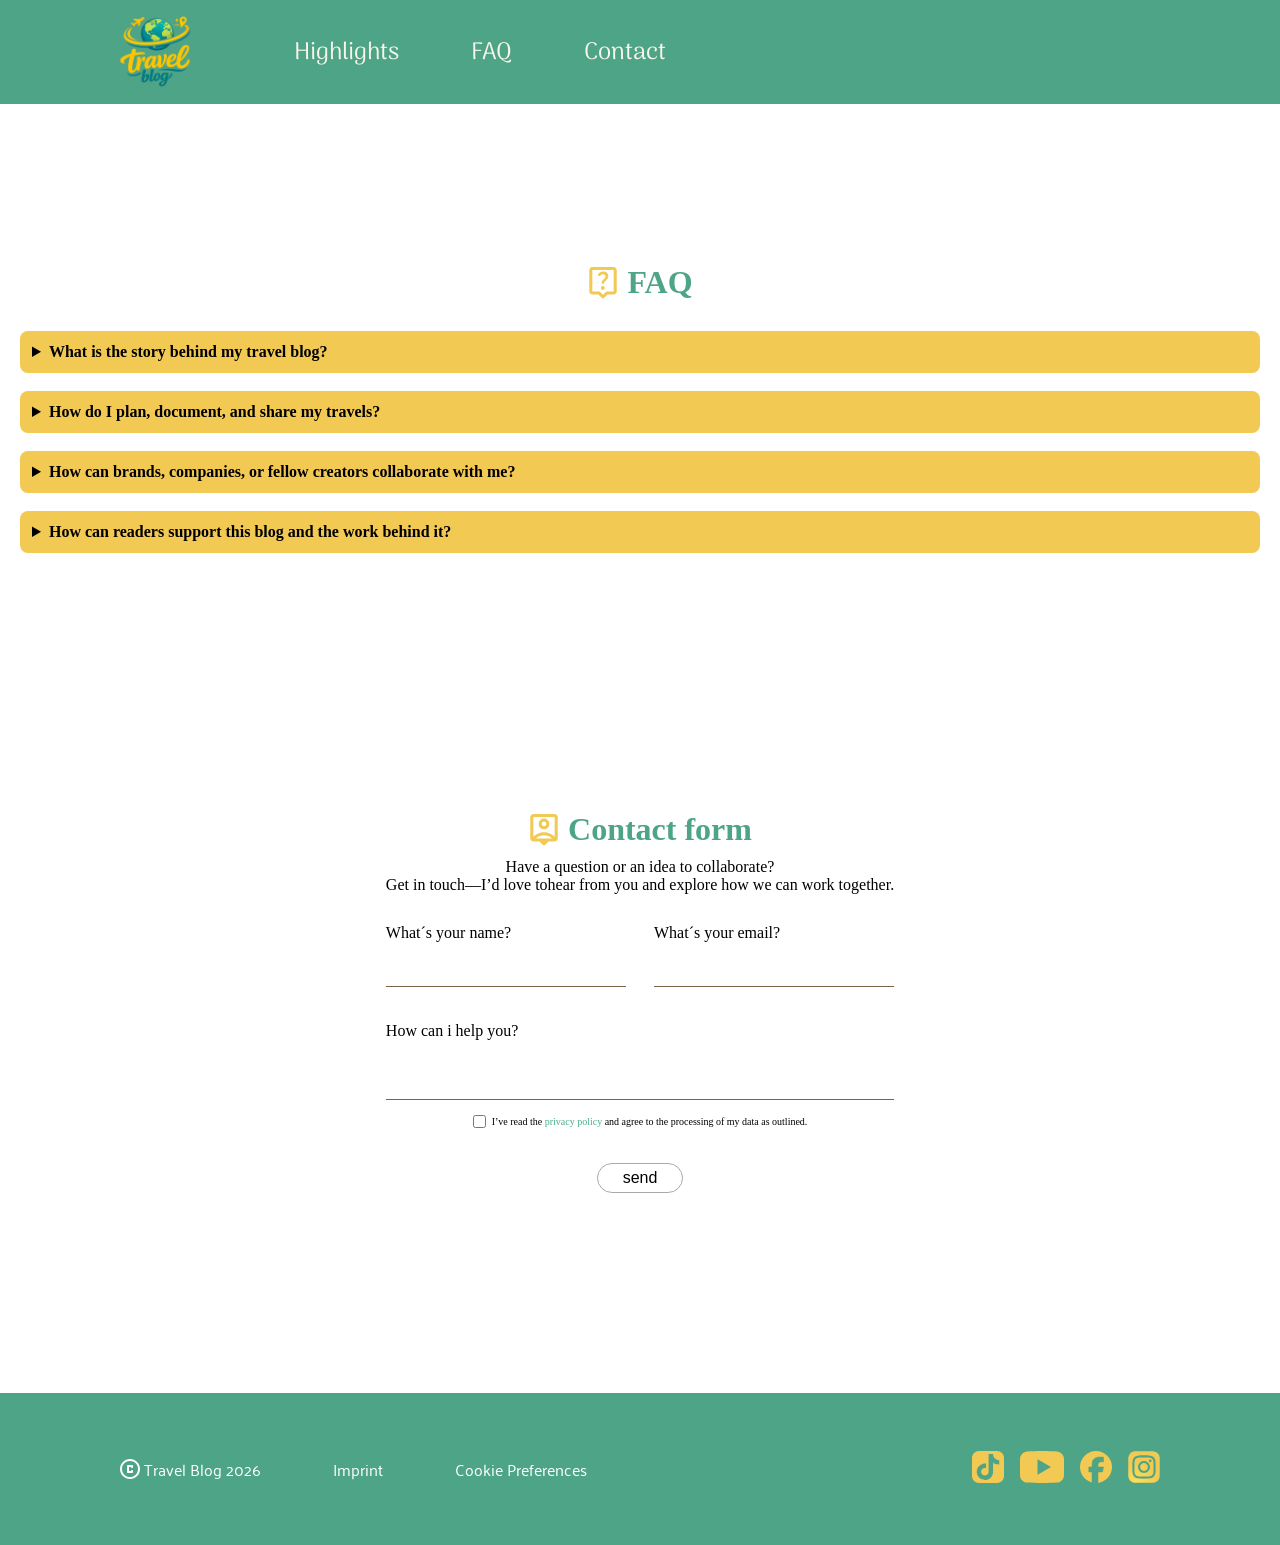
==== index.html @ a9bf9671 "changed index.html back" ====
<!doctype html>
<html lang="en">
  <head>
    <meta charset="UTF-8" />
    <meta name="viewport" content="width=device-width, initial-scale=1.0" />
    <title>Travel Blog</title>
    <link rel="stylesheet" href="style.css" />
    <link
      rel="shortcut icon"
      href="./assets/logos/travel-blog-logo.svg"
      type="image/x-icon"
    />
    <link rel="stylesheet" href="fonts.css" />
  </head>

  <body>
    <header>
        
      <img src="./assets/logos/travel-blog-logo.svg" alt="travel-blog-logo" />
      <nav>
        <a href="">Highlights</a>
        <a href="">FAQ</a>
        <a href="">Contact</a>
      </nav>
    </header>

    <section class="faq">
      <h2>
        <img src="./assets/logos/help.svg" alt="Fragezeichen" />
        FAQ
      </h2>

      <div class="faq-container">
        <details class="faq-item">
          <summary>What is the story behind my travel blog?</summary>
          <p>
            I created this travel blog to share my experiences, adventures and
            favorite destinations around the world.
          </p>
        </details>

        <details class="faq-item">
          <summary>How do I plan, document, and share my travels?</summary>
          <p>
            I plan my trips in advance and document my experiences along the
            way.
          </p>
        </details>

        <details class="faq-item">
          <summary>
            How can brands, companies, or fellow creators collaborate with me?
          </summary>
          <p>Feel free to contact me for collaborations and partnerships.</p>
        </details>

        <details class="faq-item">
          <summary>
            How can readers support this blog and the work behind it?
          </summary>
          <p>
            You can support this blog by sharing my content and following my
            travels.
          </p>
        </details>
      </div>
    </section>

    <section class="contact">
      <h2>
        <img src="./assets/logos/person_pin.svg" alt="person" />
        Contact form
      </h2>

      <p class="contact-text">
          Have a question or an idea to collaborate?<br />
          Get in touch—I’d love tohear from you and explore how we can work
          together.
        </p>

        <form class="contact-form">
          <div class="contact-row">
            <div class="input-box">
              <label for="name">What´s your name?</label>
              <input type="text" name="name" id="name" />
            </div>

            <div class="input-box">
              <label for="email">What´s your email?</label>
              <input type="email" name="email" id="email" />
            </div>

        </div>

        <div class="input-box message-box">
            <label for="message">How can i help you?</label>
            <textarea name="message" id="message"></textarea>
        </div>

            <div class="privacy">
              <input type="checkbox" id="privacy" />

              <label for="privacy">
                I’ve read the <span>privacy policy</span> and agree to the
                processing of my data as outlined.
              </label>
            </div>

            <button class="send-button" type="submit">
                send
            </button>
        </form>
    </section>

    <footer>
      <div class="right-side">
        <a class="copyright" href=""
          ><img src="./assets/logos/copyright.svg" alt="copyright" />Travel Blog
          2026</a
        >
        <a href="">Imprint</a>
        <a href="">Cookie Preferences</a>
      </div>

      <div class="social-media">
        <a href="https://www.tiktok.com/" target="_blank"
          ><img src="./assets/logos/Tiktok_icon.svg" alt="tiktok"
        /></a>
        <a href="https://www.youtube.com/" target="_blank"
          ><img src="./assets/logos/youtube.svg" alt="youtube"
        /></a>
        <a href="https://www.facebook.com/" target="_blank"
          ><img src="./assets/logos/facebook.svg" alt="facebook"
        /></a>
        <a href="https://www.instagram.com/" target="_blank"
          ><img src="./assets/logos/Instagram.svg" alt="instagram"
        /></a>
      </div>
    </footer>
  </body>
</html>
---- style.css ----
* {
    margin: 0;
    box-sizing: border-box;
    padding: 0px;
}

body {
    display: flex;
    flex-direction: column;
    gap: 120px;
}

header {
    padding: 16px max(120px, (50% - 720px));
    display: flex;
    justify-content: flex-start;
    align-items: center;
    gap: 102px;

    background-color: rgba(78, 164, 135, 1);

    img {
        height: 72px;
        width: 72px;

    }

    nav {
        display: flex;
        gap: 72px;

        a {
            text-decoration: none;
            color: rgba(248, 245, 235, 1);
            font-size: 1.5rem;
            font-family: 'Arima';
            font-size: 700;
        }

        a:hover {
            color: rgba(241, 201, 83, 1);
            ;
        }

    }
}

.faq {
    padding: 40px 20px 80px;
}

.faq h2 {
    display: flex;
    justify-content: center;
    align-items: center;
    gap: 8px;

    color: rgba(78, 164, 135, 1);
    font-size: 32px;

    margin-bottom: 30px;
}

.faq h2 img {
    width: 32px;
    height: 32px;
}

.faq-container {
    width: 100%;
    max-width: 1400px;
    margin: 0 auto;
}

.faq-item {
    width: 100%;
    background-color: #F1C953;
    border-radius: 8px;
    margin-bottom: 18px;
}

.faq-item summary {
    padding: 12px;
    font-weight: bold;
    cursor: pointer;
}

.faq-item p {
    padding: 0px 12px 15px 12px;
    margin: 0;
}

.contact {
    max-width: 980px;
    margin: 0 auto;
    padding: 40px 20px 80px;
}

.contact h2 {
    display: flex;
    justify-content: center;
    align-items: center;
    gap: 8px;

    margin: 0 0 10px;

    color: rgb(78, 164, 135);
    font-size: 32px;
}

.contact h2 img {
    width: 32px;
    height: 32px;
}

.contact-text {
    text-align: center;
    margin: 0 0 30px;
}

.contact-form {
    width: 100%;
}

.contact-row {
    display: flex;
    gap: 28px;
}

.input-box {
    display: flex;
    flex-direction: column;
    width: 100%;
}

.input-box label {
    margin-bottom: 20px;
}

.input-box input,
.input-box textarea {
    width: 100%;

    border: none;
    border-bottom: 1px solid #7c6245;
    outline: none;

    background: transparent;
}

.input-box input {
    height: 25px;
}

.message-box {
    margin-top: 35px;
}

.input-box textarea {
    height: 40px;
    resize: none;
}

.privacy {
    display: flex;
    justify-content: center;
    align-items: center;
    gap: 6px;

    margin-top: 15px;

    font-size: 10px;
}

.privacy span {
    color: #4caf8a;
}

.send-button {
    display: block;

    margin: 35px auto 0;
    padding: 5px 25px;

    background: white;
    border: 1px solid #aaa;
    border-radius: 20px;

    font-size: 16px;
    cursor: pointer;
}

.highlights {
    display: flex;
    flex-direction: column;
    justify-content: center;
    align-items: center;
    gap: 88px
}

.headline {
    display: flex;
    flex-direction: column;
    justify-content: center;
    align-items: center;
    gap: 24px;
    width: 980px;

    h2 {
        font-family: 'Arima';
        font-weight: 700;
        color: rgba(78, 164, 135, 1);
        font-size: 3.25rem;
        text-align: center;

        img {
            margin-right: 10px;
        }
    }

    p {
        font-family: 'Palanquin';
        font-weight: 500;
        font-size: 1.5rem;
        text-align: center;
    }
}




.container-card {
    position: relative;
    width: 1200px;
    height: 700px;

    display: flex;
    justify-content: flex-start;
    align-items: flex-end;

    overflow: hidden;

}

.container-card input {
    z-index: 2;
    margin: 5px;
    position: relative;
    left: 600px;
}

.cards {
    width: 200%;
    height: 100%;
    position: absolute;

    display: flex;

    transition: all 1s ease-in-out;
}

.card>img {
    height: 100%;
    border-top-right-radius: 100px;
    width: 100%;
}

.one {
    width: calc(100% / 2);
    display: flex;
    justify-content: center;
    align-items: center;
    position: relative;
    text-align: start;

}

.two {
    width: calc(100% / 2);
    display: flex;
    justify-content: center;
    align-items: center;
}

.container-card input[value="two"]:checked~.cards {
    transform: translateX(calc(-100% / 2));
}

.container-card input[value="one"]:checked~.cards {
    transform: translateX(0);
}

.info-one {
    display: flex;
    flex-direction: column;
    position: absolute;
    top: 54px;
    left: 38px;
    width: 870px;
    gap: 8px;
    background-color: rgba(255, 255, 255, 0.1);
    backdrop-filter: blur(10px);



    h3 {
        font-family: 'Palanquin Dark';
        font-weight: 600;
        font-size: 3rem;
        color: white;
        padding: 16px 24px 0px 24px;
    }

    p {
        font-family: 'Palanquin';
        font-weight: 400;
        font-size: 1.5rem;
        color: white;
        padding: 0px 24px 16px 24px;

    }

}

.info-two {
    display: flex;
    flex-direction: column;
    position: absolute;
    top: 54px;
    left: 1238px;
    width: 870px;
    gap: 8px;
    background-color: rgba(255, 255, 255, 0.1);
    backdrop-filter: blur(10px);

    h3 {
        font-family: 'Palanquin Dark';
        font-weight: 600;
        font-size: 3rem;
        color: white;
        padding: 16px 24px 0px 24px;
    }

    p {
        font-family: 'Palanquin';
        font-weight: 400;
        font-size: 1.5rem;
        color: white;
        padding: 0px 24px 16px 24px;

    }

}

footer {
    display: flex;
    justify-content: space-between;
    align-items: center;

    background-color: rgba(78, 164, 135, 1);
    padding: 16px max(120px, (50% - 720px));
    height: 152px;

    .right-side {
        display: flex;
        gap: 72px;
        font-family: 'Palanquin';
        font-size: 1rem;

        a {
            color: white;
            text-decoration: none;
        }

        a:hover {
            color: rgba(241, 201, 83, 1);
        }
    }

    .copyright {
        gap: 4px;
        display: flex;
        justify-content: center;
        align-items: center;
    }

    .social-media {
        display: flex;
        gap: 16px;
    }


}
---- fonts.css ----
/* arima-regular - latin */
@font-face {
  font-display: swap; /* Check https://developer.mozilla.org/en-US/docs/Web/CSS/@font-face/font-display for other options. */
  font-family: 'Arima';
  font-style: normal;
  font-weight: 400;
  src: url('./assets/fonts/arima-v7-latin-regular.woff2') format('woff2'); /* Chrome 36+, Opera 23+, Firefox 39+, Safari 12+, iOS 10+ */
}
/* arima-700 - latin */
@font-face {
  font-display: swap; /* Check https://developer.mozilla.org/en-US/docs/Web/CSS/@font-face/font-display for other options. */
  font-family: 'Arima';
  font-style: normal;
  font-weight: 700;
  src: url('./assets/fonts/arima-v7-latin-700.woff2') format('woff2'); /* Chrome 36+, Opera 23+, Firefox 39+, Safari 12+, iOS 10+ */
}

/* palanquin-regular - latin */
@font-face {
  font-display: swap; /* Check https://developer.mozilla.org/en-US/docs/Web/CSS/@font-face/font-display for other options. */
  font-family: 'Palanquin';
  font-style: normal;
  font-weight: 400;
  src: url('./assets/fonts/palanquin-v17-latin-regular.woff2') format('woff2'); /* Chrome 36+, Opera 23+, Firefox 39+, Safari 12+, iOS 10+ */
}
/* palanquin-500 - latin */
@font-face {
  font-display: swap; /* Check https://developer.mozilla.org/en-US/docs/Web/CSS/@font-face/font-display for other options. */
  font-family: 'Palanquin';
  font-style: normal;
  font-weight: 500;
  src: url('./assets/fonts/palanquin-v17-latin-500.woff2') format('woff2'); /* Chrome 36+, Opera 23+, Firefox 39+, Safari 12+, iOS 10+ */
}
/* palanquin-700 - latin */
@font-face {
  font-display: swap; /* Check https://developer.mozilla.org/en-US/docs/Web/CSS/@font-face/font-display for other options. */
  font-family: 'Palanquin';
  font-style: normal;
  font-weight: 700;
  src: url('./assets/fonts/palanquin-v17-latin-700.woff2') format('woff2'); /* Chrome 36+, Opera 23+, Firefox 39+, Safari 12+, iOS 10+ */
}

/* palanquin-dark-regular - latin */
@font-face {
  font-display: swap; /* Check https://developer.mozilla.org/en-US/docs/Web/CSS/@font-face/font-display for other options. */
  font-family: 'Palanquin Dark';
  font-style: normal;
  font-weight: 400;
  src: url('./assets/fonts/palanquin-dark-v17-latin-regular.woff2') format('woff2'); /* Chrome 36+, Opera 23+, Firefox 39+, Safari 12+, iOS 10+ */
}
/* palanquin-dark-600 - latin */
@font-face {
  font-display: swap; /* Check https://developer.mozilla.org/en-US/docs/Web/CSS/@font-face/font-display for other options. */
  font-family: 'Palanquin Dark';
  font-style: normal;
  font-weight: 600;
  src: url('./assets/fonts/palanquin-dark-v17-latin-600.woff2') format('woff2'); /* Chrome 36+, Opera 23+, Firefox 39+, Safari 12+, iOS 10+ */
}
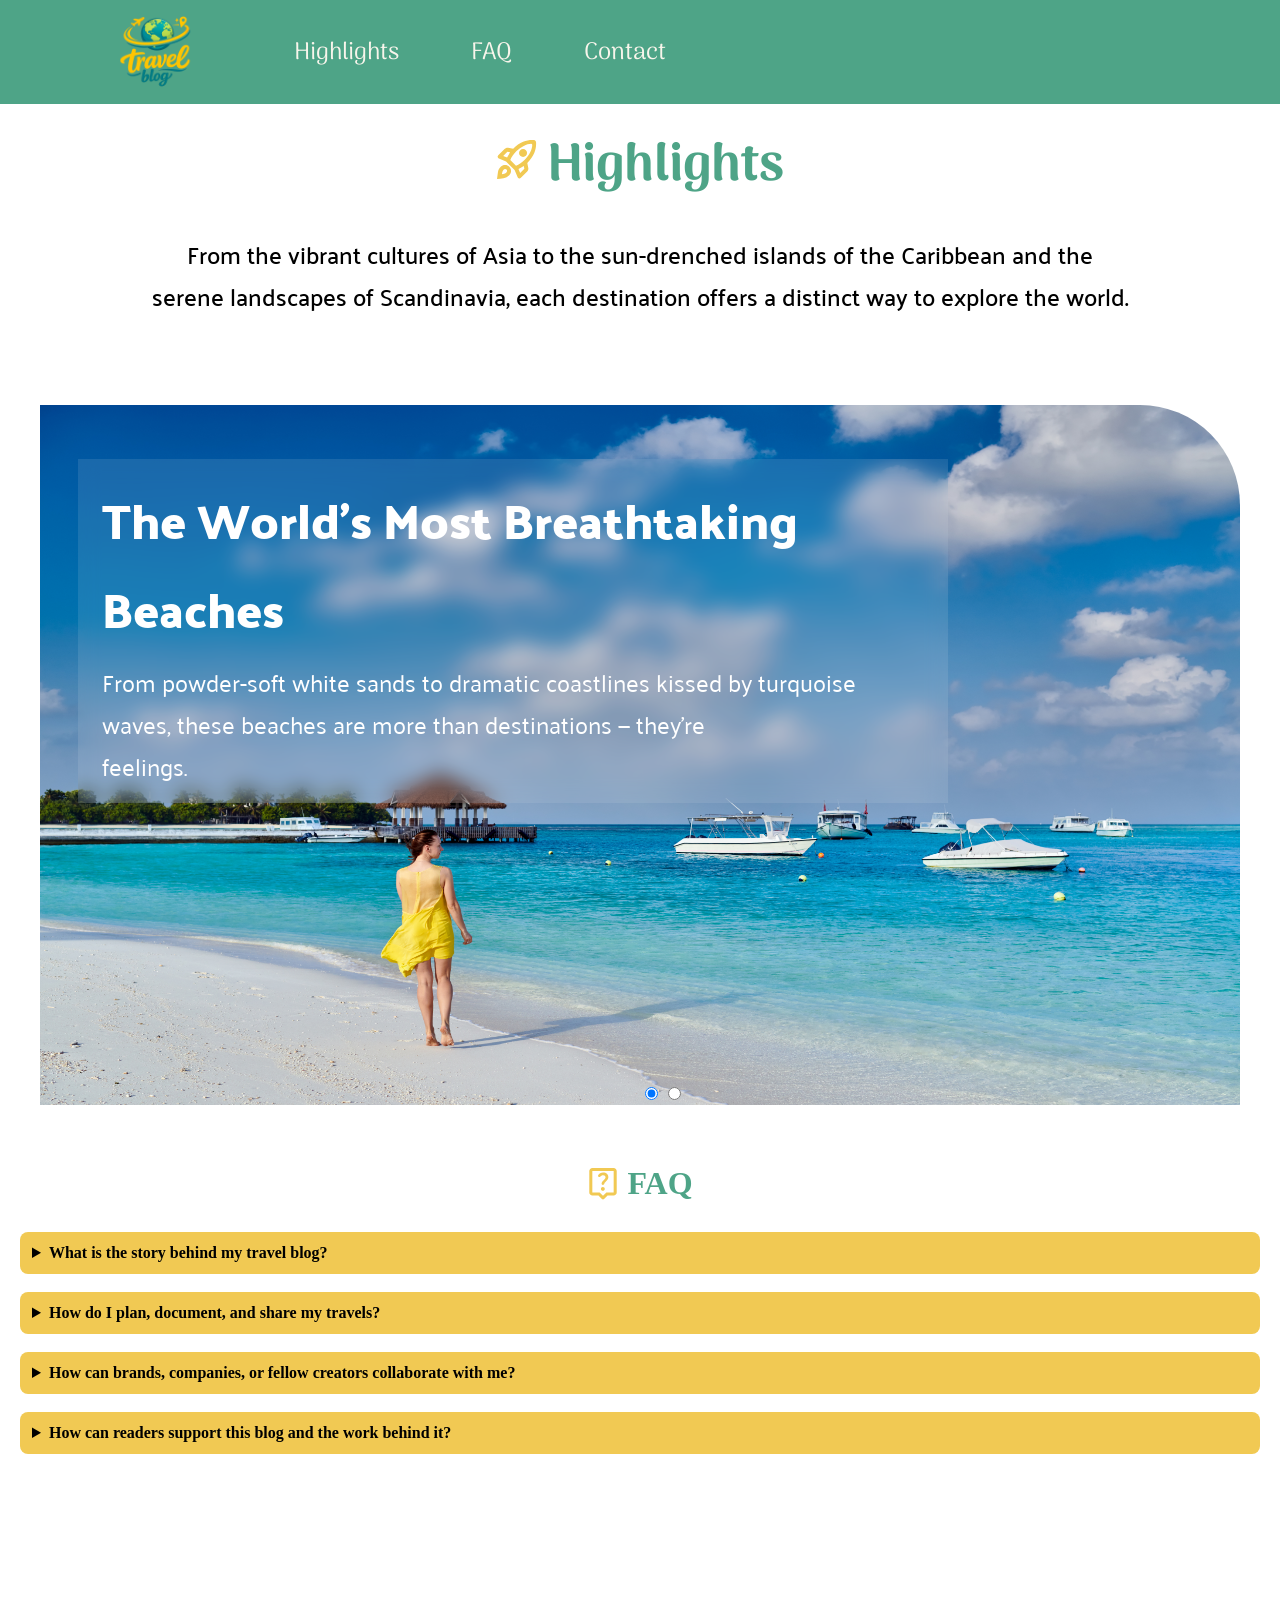
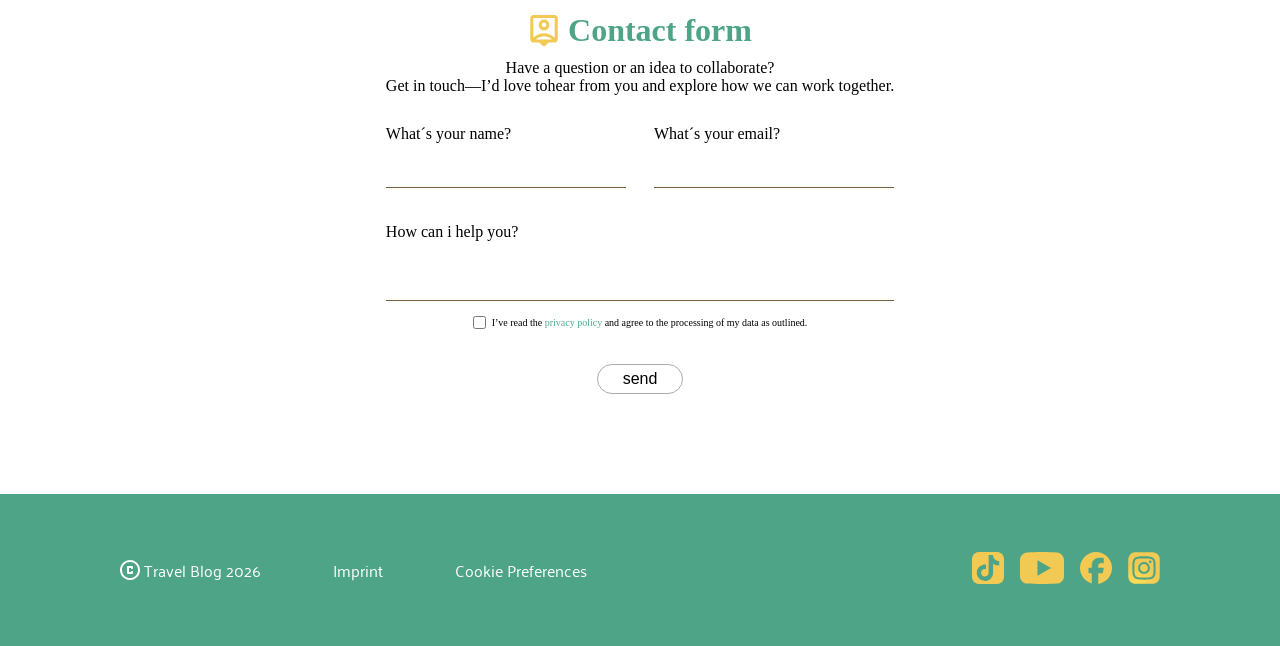
==== commit ba5d163c: "added highlights and slider" ====
--- a/index.html
+++ b/index.html
@@ -23,6 +23,43 @@
         <a href="">Contact</a>
       </nav>
     </header>
+
+    <section class="highlights">
+    <div class="headline">
+      <h2> <img src="./assets/logos/rocket_launch.svg" alt="">Highlights</h2>
+      <p>From the vibrant cultures of Asia to the sun-drenched islands of the Caribbean and the serene landscapes
+        of
+        Scandinavia, each destination offers a distinct way to explore the world.</p>
+    </div>
+    <div class="container-card">
+      <input type="radio" name="slider" value="one" checked>
+      <input type="radio" name="slider" value="two">
+
+      <div class="cards">
+        <div class="card one">
+          <div class="info-one">
+            <h3>The World’s Most Breathtaking <br>Beaches</h3>
+            <p>From powder-soft white sands to dramatic coastlines kissed by turquoise waves, these beaches
+              are
+              more than destinations — they’re <br>feelings.</p>
+          </div>
+          <img src="./assets/images/beaches.jpg" alt="Beaches Image">
+        </div>
+        <div class="card two">
+          <div class="info-two">
+            <h3>Where Timeless History Meets Nordic Design</h3>
+            <p>From pastel-tinted waterfronts reflecting in calm canals to cobblestone alleyways echoing
+              with centuries of fairytale lore, this city is more than a destination — it’s an effortless
+              <br>masterpiece of living..
+            </p>
+          </div>
+          <img src="./assets/images/coppenhagen.jpg" alt="coppenhagen Image">
+        </div>
+      </div>
+    </div>
+
+    </div>
+  </section>
 
     <section class="faq">
       <h2>
--- a/style.css
+++ b/style.css
@@ -7,7 +7,7 @@
 body {
     display: flex;
     flex-direction: column;
-    gap: 120px;
+    gap: 20px;
 }
 
 header {
@@ -43,151 +43,6 @@
         }
 
     }
-}
-
-.faq {
-    padding: 40px 20px 80px;
-}
-
-.faq h2 {
-    display: flex;
-    justify-content: center;
-    align-items: center;
-    gap: 8px;
-
-    color: rgba(78, 164, 135, 1);
-    font-size: 32px;
-
-    margin-bottom: 30px;
-}
-
-.faq h2 img {
-    width: 32px;
-    height: 32px;
-}
-
-.faq-container {
-    width: 100%;
-    max-width: 1400px;
-    margin: 0 auto;
-}
-
-.faq-item {
-    width: 100%;
-    background-color: #F1C953;
-    border-radius: 8px;
-    margin-bottom: 18px;
-}
-
-.faq-item summary {
-    padding: 12px;
-    font-weight: bold;
-    cursor: pointer;
-}
-
-.faq-item p {
-    padding: 0px 12px 15px 12px;
-    margin: 0;
-}
-
-.contact {
-    max-width: 980px;
-    margin: 0 auto;
-    padding: 40px 20px 80px;
-}
-
-.contact h2 {
-    display: flex;
-    justify-content: center;
-    align-items: center;
-    gap: 8px;
-
-    margin: 0 0 10px;
-
-    color: rgb(78, 164, 135);
-    font-size: 32px;
-}
-
-.contact h2 img {
-    width: 32px;
-    height: 32px;
-}
-
-.contact-text {
-    text-align: center;
-    margin: 0 0 30px;
-}
-
-.contact-form {
-    width: 100%;
-}
-
-.contact-row {
-    display: flex;
-    gap: 28px;
-}
-
-.input-box {
-    display: flex;
-    flex-direction: column;
-    width: 100%;
-}
-
-.input-box label {
-    margin-bottom: 20px;
-}
-
-.input-box input,
-.input-box textarea {
-    width: 100%;
-
-    border: none;
-    border-bottom: 1px solid #7c6245;
-    outline: none;
-
-    background: transparent;
-}
-
-.input-box input {
-    height: 25px;
-}
-
-.message-box {
-    margin-top: 35px;
-}
-
-.input-box textarea {
-    height: 40px;
-    resize: none;
-}
-
-.privacy {
-    display: flex;
-    justify-content: center;
-    align-items: center;
-    gap: 6px;
-
-    margin-top: 15px;
-
-    font-size: 10px;
-}
-
-.privacy span {
-    color: #4caf8a;
-}
-
-.send-button {
-    display: block;
-
-    margin: 35px auto 0;
-    padding: 5px 25px;
-
-    background: white;
-    border: 1px solid #aaa;
-    border-radius: 20px;
-
-    font-size: 16px;
-    cursor: pointer;
 }
 
 .highlights {
@@ -352,6 +207,151 @@
 
 }
 
+.faq {
+    padding: 40px 20px 80px;
+}
+
+.faq h2 {
+    display: flex;
+    justify-content: center;
+    align-items: center;
+    gap: 8px;
+
+    color: rgba(78, 164, 135, 1);
+    font-size: 32px;
+
+    margin-bottom: 30px;
+}
+
+.faq h2 img {
+    width: 32px;
+    height: 32px;
+}
+
+.faq-container {
+    width: 100%;
+    max-width: 1400px;
+    margin: 0 auto;
+}
+
+.faq-item {
+    width: 100%;
+    background-color: #F1C953;
+    border-radius: 8px;
+    margin-bottom: 18px;
+}
+
+.faq-item summary {
+    padding: 12px;
+    font-weight: bold;
+    cursor: pointer;
+}
+
+.faq-item p {
+    padding: 0px 12px 15px 12px;
+    margin: 0;
+}
+
+.contact {
+    max-width: 980px;
+    margin: 0 auto;
+    padding: 40px 20px 80px;
+}
+
+.contact h2 {
+    display: flex;
+    justify-content: center;
+    align-items: center;
+    gap: 8px;
+
+    margin: 0 0 10px;
+
+    color: rgb(78, 164, 135);
+    font-size: 32px;
+}
+
+.contact h2 img {
+    width: 32px;
+    height: 32px;
+}
+
+.contact-text {
+    text-align: center;
+    margin: 0 0 30px;
+}
+
+.contact-form {
+    width: 100%;
+}
+
+.contact-row {
+    display: flex;
+    gap: 28px;
+}
+
+.input-box {
+    display: flex;
+    flex-direction: column;
+    width: 100%;
+}
+
+.input-box label {
+    margin-bottom: 20px;
+}
+
+.input-box input,
+.input-box textarea {
+    width: 100%;
+
+    border: none;
+    border-bottom: 1px solid #7c6245;
+    outline: none;
+
+    background: transparent;
+}
+
+.input-box input {
+    height: 25px;
+}
+
+.message-box {
+    margin-top: 35px;
+}
+
+.input-box textarea {
+    height: 40px;
+    resize: none;
+}
+
+.privacy {
+    display: flex;
+    justify-content: center;
+    align-items: center;
+    gap: 6px;
+
+    margin-top: 15px;
+
+    font-size: 10px;
+}
+
+.privacy span {
+    color: #4caf8a;
+}
+
+.send-button {
+    display: block;
+
+    margin: 35px auto 0;
+    padding: 5px 25px;
+
+    background: white;
+    border: 1px solid #aaa;
+    border-radius: 20px;
+
+    font-size: 16px;
+    cursor: pointer;
+}
+
 footer {
     display: flex;
     justify-content: space-between;
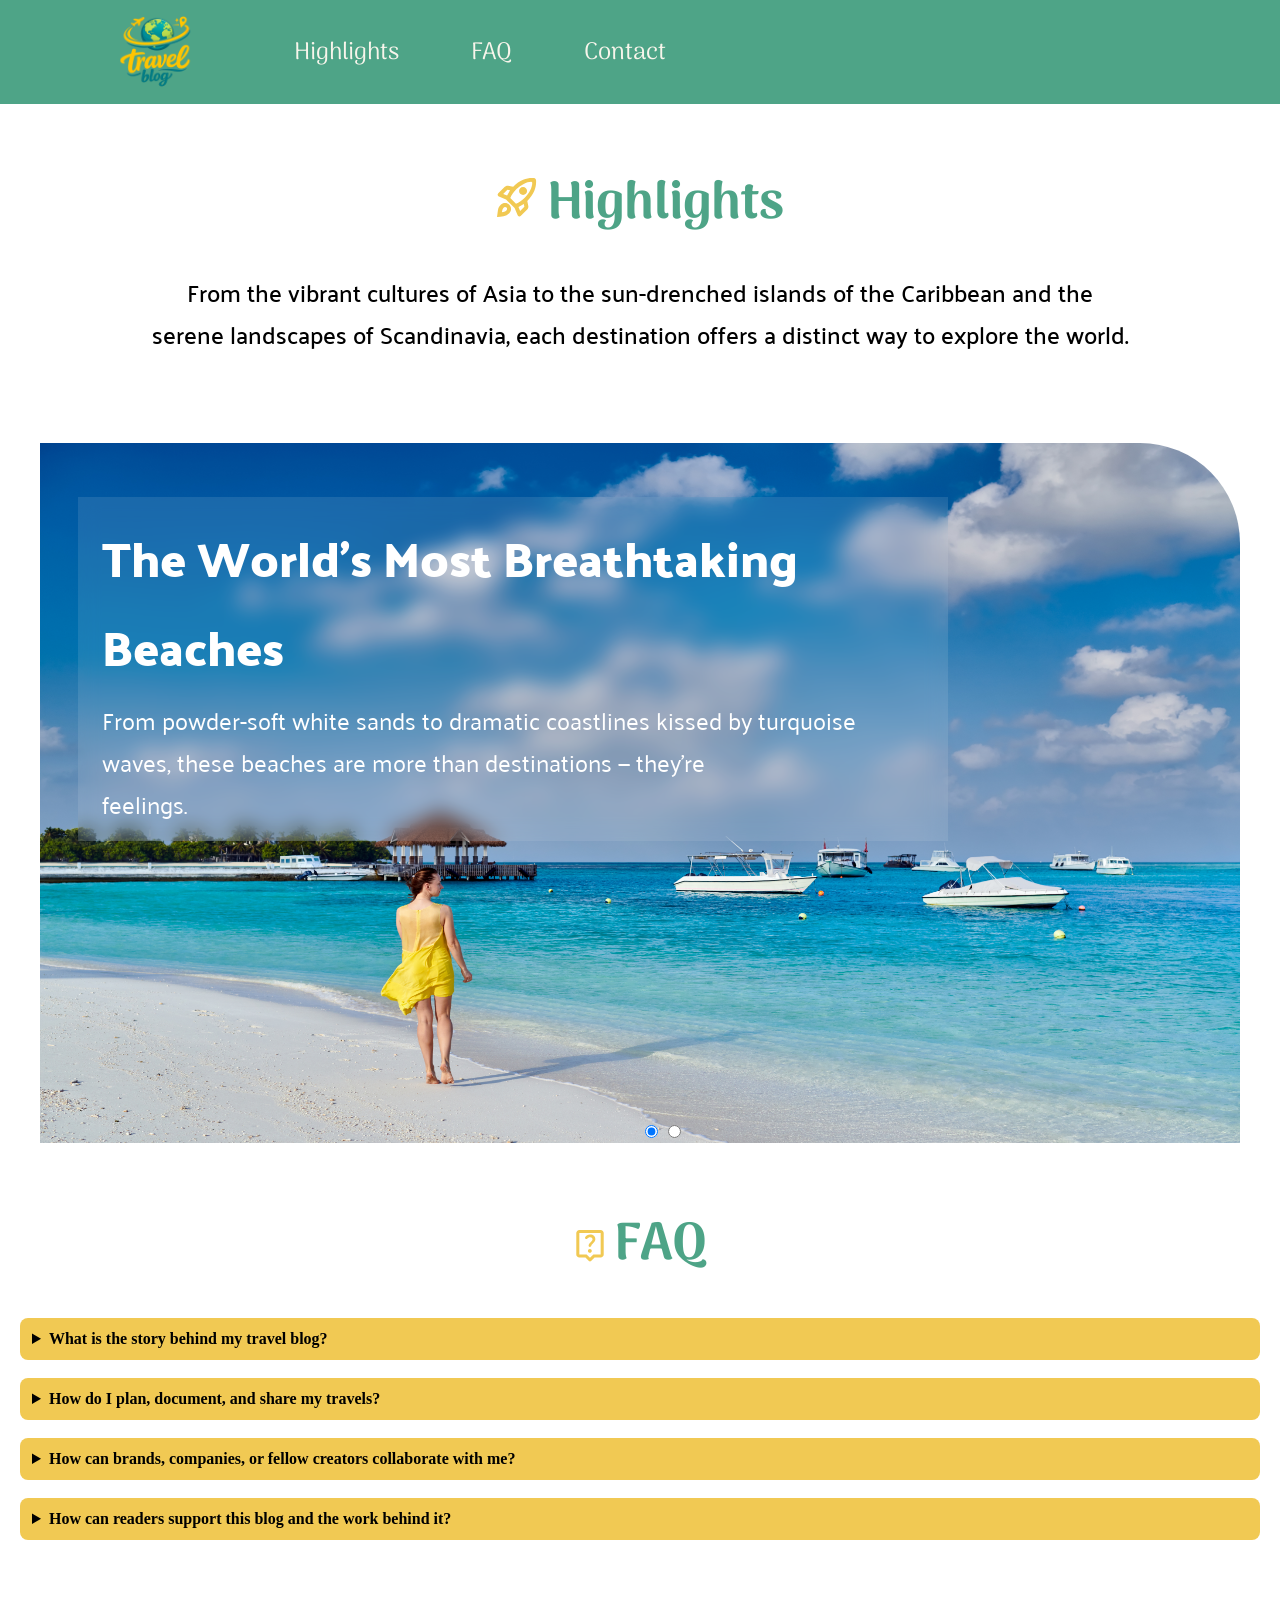
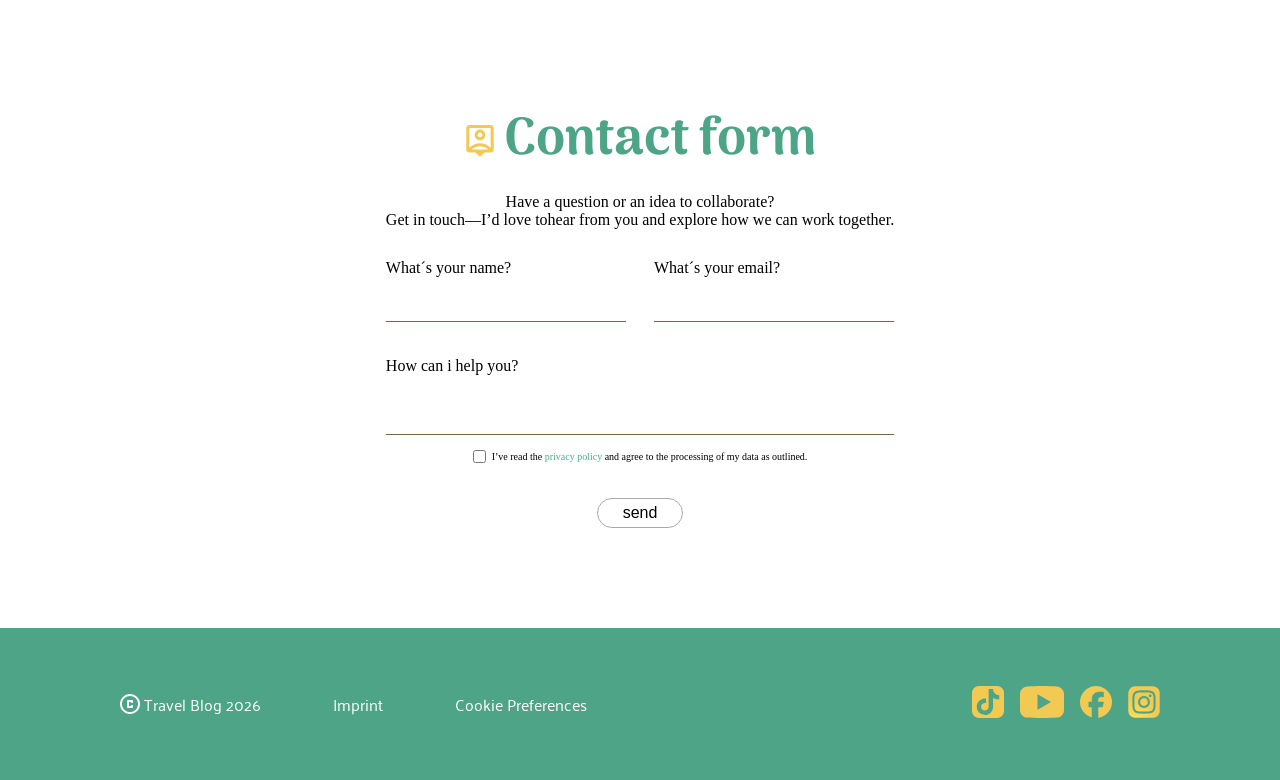
==== commit eb70ba70: "added landing image in html" ====
--- a/index.html
+++ b/index.html
@@ -1,30 +1,29 @@
 <!doctype html>
 <html lang="en">
-  <head>
-    <meta charset="UTF-8" />
-    <meta name="viewport" content="width=device-width, initial-scale=1.0" />
-    <title>Travel Blog</title>
-    <link rel="stylesheet" href="style.css" />
-    <link
-      rel="shortcut icon"
-      href="./assets/logos/travel-blog-logo.svg"
-      type="image/x-icon"
-    />
-    <link rel="stylesheet" href="fonts.css" />
-  </head>
 
-  <body>
-    <header>
-        
-      <img src="./assets/logos/travel-blog-logo.svg" alt="travel-blog-logo" />
-      <nav>
-        <a href="">Highlights</a>
-        <a href="">FAQ</a>
-        <a href="">Contact</a>
-      </nav>
-    </header>
+<head>
+  <meta charset="UTF-8" />
+  <meta name="viewport" content="width=device-width, initial-scale=1.0" />
+  <title>Travel Blog</title>
+  <link rel="stylesheet" href="style.css" />
+  <link rel="shortcut icon" href="./assets/logos/travel-blog-logo.svg" type="image/x-icon" />
+  <link rel="stylesheet" href="fonts.css" />
+</head>
 
-    <section class="highlights">
+<body>
+  <header>
+    <img src="./assets/logos/travel-blog-logo.svg" alt="travel-blog-logo" />
+    <nav>
+      <a href="">Highlights</a>
+      <a href="">FAQ</a>
+      <a href="">Contact</a>
+    </nav>
+  </header>
+<div class="landing">
+  <img src="./assets/images/hero-web.png" alt="">
+</div>
+
+  <section class="highlights">
     <div class="headline">
       <h2> <img src="./assets/logos/rocket_launch.svg" alt="">Highlights</h2>
       <p>From the vibrant cultures of Asia to the sun-drenched islands of the Caribbean and the serene landscapes
@@ -53,7 +52,7 @@
               <br>masterpiece of living..
             </p>
           </div>
-          <img src="./assets/images/coppenhagen.jpg" alt="coppenhagen Image">
+          <img src="./assets/images/coppenhagen1.jpg" alt="coppenhagen Image">
         </div>
       </div>
     </div>
@@ -61,118 +60,110 @@
     </div>
   </section>
 
-    <section class="faq">
-      <h2>
-        <img src="./assets/logos/help.svg" alt="Fragezeichen" />
-        FAQ
-      </h2>
+  <section class="faq">
+    <h2>
+      <img src="./assets/logos/help.svg" alt="Fragezeichen" />
+      FAQ
+    </h2>
 
-      <div class="faq-container">
-        <details class="faq-item">
-          <summary>What is the story behind my travel blog?</summary>
-          <p>
-            I created this travel blog to share my experiences, adventures and
-            favorite destinations around the world.
-          </p>
-        </details>
+    <div class="faq-container">
+      <details class="faq-item">
+        <summary>What is the story behind my travel blog?</summary>
+        <p>
+          I created this travel blog to share my experiences, adventures and
+          favorite destinations around the world.
+        </p>
+      </details>
 
-        <details class="faq-item">
-          <summary>How do I plan, document, and share my travels?</summary>
-          <p>
-            I plan my trips in advance and document my experiences along the
-            way.
-          </p>
-        </details>
+      <details class="faq-item">
+        <summary>How do I plan, document, and share my travels?</summary>
+        <p>
+          I plan my trips in advance and document my experiences along the
+          way.
+        </p>
+      </details>
 
-        <details class="faq-item">
-          <summary>
-            How can brands, companies, or fellow creators collaborate with me?
-          </summary>
-          <p>Feel free to contact me for collaborations and partnerships.</p>
-        </details>
+      <details class="faq-item">
+        <summary>
+          How can brands, companies, or fellow creators collaborate with me?
+        </summary>
+        <p>Feel free to contact me for collaborations and partnerships.</p>
+      </details>
 
-        <details class="faq-item">
-          <summary>
-            How can readers support this blog and the work behind it?
-          </summary>
-          <p>
-            You can support this blog by sharing my content and following my
-            travels.
-          </p>
-        </details>
-      </div>
-    </section>
+      <details class="faq-item">
+        <summary>
+          How can readers support this blog and the work behind it?
+        </summary>
+        <p>
+          You can support this blog by sharing my content and following my
+          travels.
+        </p>
+      </details>
+    </div>
+  </section>
 
-    <section class="contact">
-      <h2>
-        <img src="./assets/logos/person_pin.svg" alt="person" />
-        Contact form
-      </h2>
+  <section class="contact">
+    <h2>
+      <img src="./assets/logos/person_pin.svg" alt="person" />
+      Contact form
+    </h2>
 
-      <p class="contact-text">
-          Have a question or an idea to collaborate?<br />
-          Get in touch—I’d love tohear from you and explore how we can work
-          together.
-        </p>
+    <p class="contact-text">
+      Have a question or an idea to collaborate?<br />
+      Get in touch—I’d love tohear from you and explore how we can work
+      together.
+    </p>
 
-        <form class="contact-form">
-          <div class="contact-row">
-            <div class="input-box">
-              <label for="name">What´s your name?</label>
-              <input type="text" name="name" id="name" />
-            </div>
-
-            <div class="input-box">
-              <label for="email">What´s your email?</label>
-              <input type="email" name="email" id="email" />
-            </div>
-
+    <form class="contact-form">
+      <div class="contact-row">
+        <div class="input-box">
+          <label for="name">What´s your name?</label>
+          <input type="text" name="name" id="name" />
         </div>
 
-        <div class="input-box message-box">
-            <label for="message">How can i help you?</label>
-            <textarea name="message" id="message"></textarea>
+        <div class="input-box">
+          <label for="email">What´s your email?</label>
+          <input type="email" name="email" id="email" />
         </div>
 
-            <div class="privacy">
-              <input type="checkbox" id="privacy" />
-
-              <label for="privacy">
-                I’ve read the <span>privacy policy</span> and agree to the
-                processing of my data as outlined.
-              </label>
-            </div>
-
-            <button class="send-button" type="submit">
-                send
-            </button>
-        </form>
-    </section>
-
-    <footer>
-      <div class="right-side">
-        <a class="copyright" href=""
-          ><img src="./assets/logos/copyright.svg" alt="copyright" />Travel Blog
-          2026</a
-        >
-        <a href="">Imprint</a>
-        <a href="">Cookie Preferences</a>
       </div>
 
-      <div class="social-media">
-        <a href="https://www.tiktok.com/" target="_blank"
-          ><img src="./assets/logos/Tiktok_icon.svg" alt="tiktok"
-        /></a>
-        <a href="https://www.youtube.com/" target="_blank"
-          ><img src="./assets/logos/youtube.svg" alt="youtube"
-        /></a>
-        <a href="https://www.facebook.com/" target="_blank"
-          ><img src="./assets/logos/facebook.svg" alt="facebook"
-        /></a>
-        <a href="https://www.instagram.com/" target="_blank"
-          ><img src="./assets/logos/Instagram.svg" alt="instagram"
-        /></a>
+      <div class="input-box message-box">
+        <label for="message">How can i help you?</label>
+        <textarea name="message" id="message"></textarea>
       </div>
-    </footer>
-  </body>
-</html>
+
+      <div class="privacy">
+        <input type="checkbox" id="privacy" />
+
+        <label for="privacy">
+          I’ve read the <span>privacy policy</span> and agree to the
+          processing of my data as outlined.
+        </label>
+      </div>
+
+      <button class="send-button" type="submit">
+        send
+      </button>
+    </form>
+  </section>
+
+  <footer>
+    <div class="right-side">
+      <a class="copyright" href=""><img src="./assets/logos/copyright.svg" alt="copyright" />Travel Blog
+        2026</a>
+      <a href="">Imprint</a>
+      <a href="">Cookie Preferences</a>
+    </div>
+
+    <div class="social-media">
+      <a href="https://www.tiktok.com/" target="_blank"><img src="./assets/logos/Tiktok_icon.svg" alt="tiktok" /></a>
+      <a href="https://www.youtube.com/" target="_blank"><img src="./assets/logos/youtube.svg" alt="youtube" /></a>
+      <a href="https://www.facebook.com/" target="_blank"><img src="./assets/logos/facebook.svg" alt="facebook" /></a>
+      <a href="https://www.instagram.com/" target="_blank"><img src="./assets/logos/Instagram.svg"
+          alt="instagram" /></a>
+    </div>
+  </footer>
+</body>
+
+</html>
--- a/style.css
+++ b/style.css
@@ -213,12 +213,13 @@
 
 .faq h2 {
     display: flex;
+    font-family:'Arima';
     justify-content: center;
     align-items: center;
     gap: 8px;
 
     color: rgba(78, 164, 135, 1);
-    font-size: 32px;
+    font-size: 52px;
 
     margin-bottom: 30px;
 }
@@ -260,6 +261,7 @@
 
 .contact h2 {
     display: flex;
+    font-family: 'Arima';
     justify-content: center;
     align-items: center;
     gap: 8px;
@@ -267,7 +269,7 @@
     margin: 0 0 10px;
 
     color: rgb(78, 164, 135);
-    font-size: 32px;
+    font-size: 52px;
 }
 
 .contact h2 img {
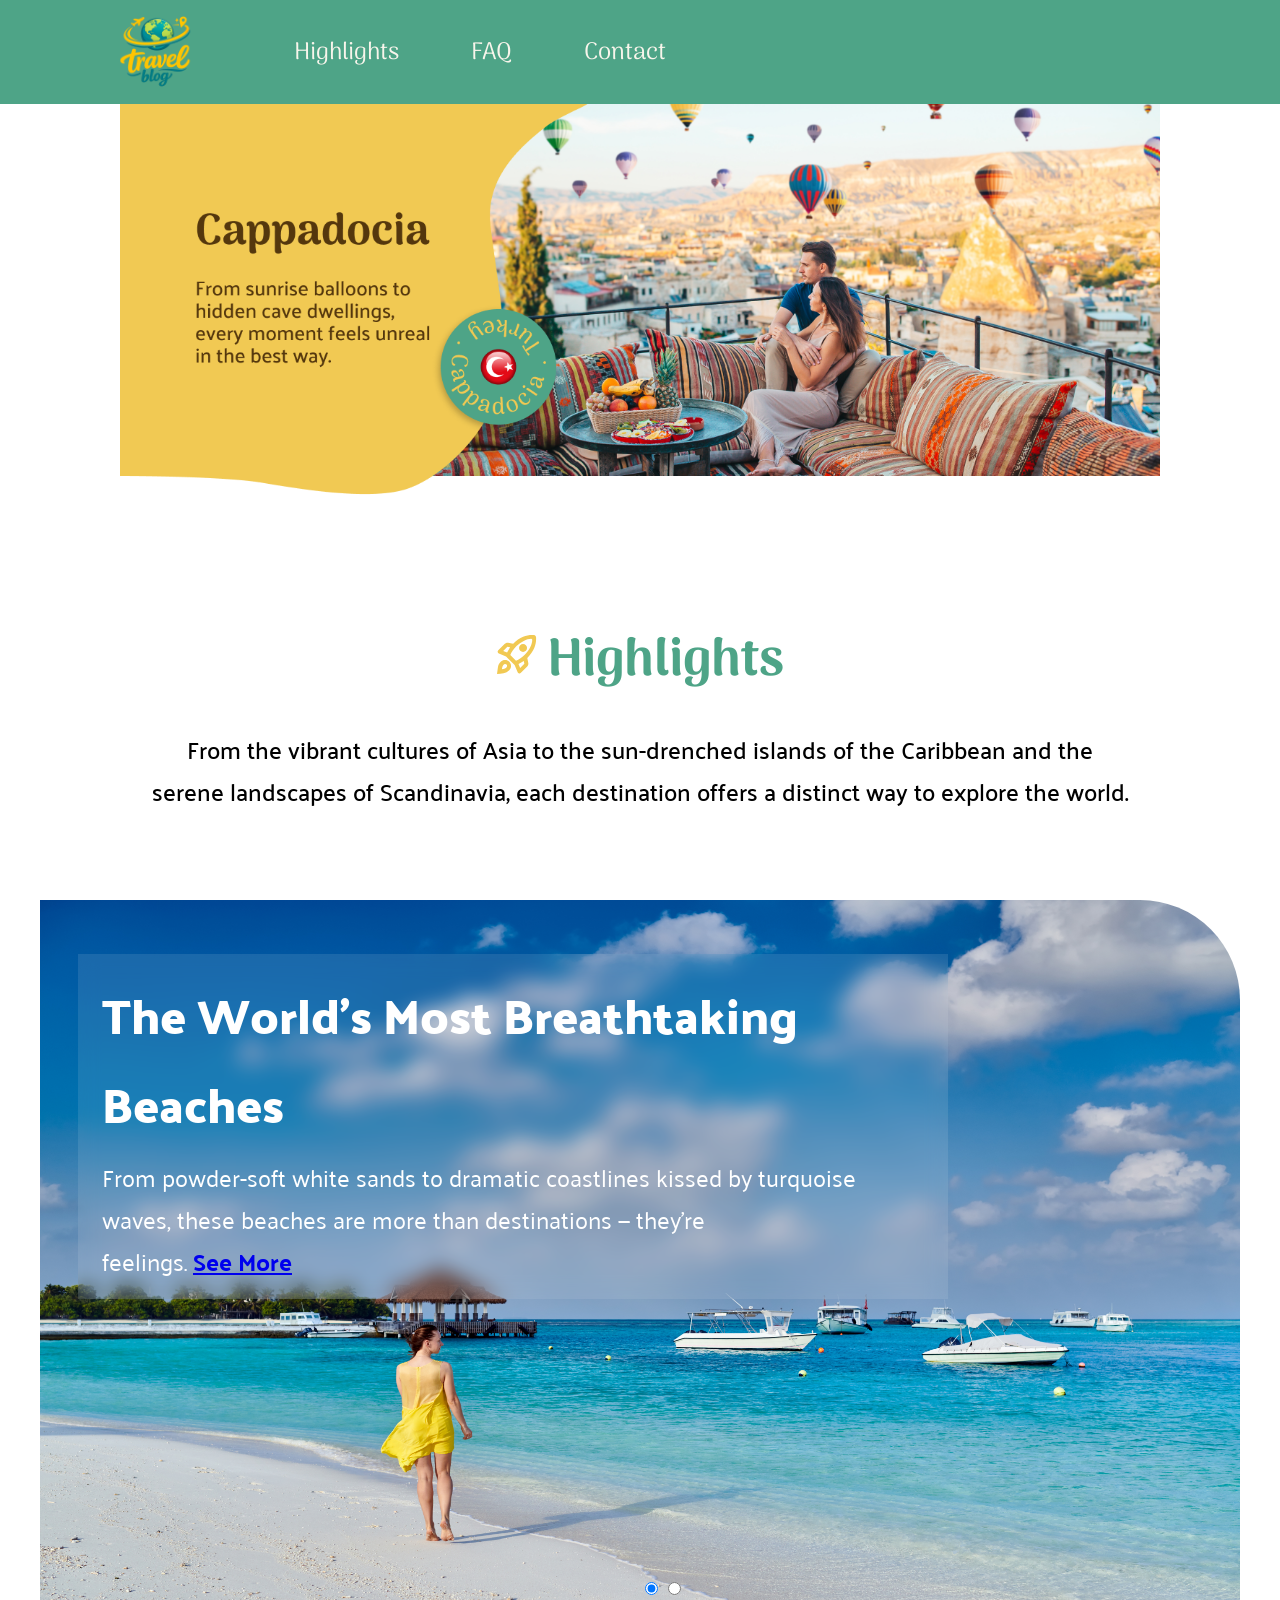
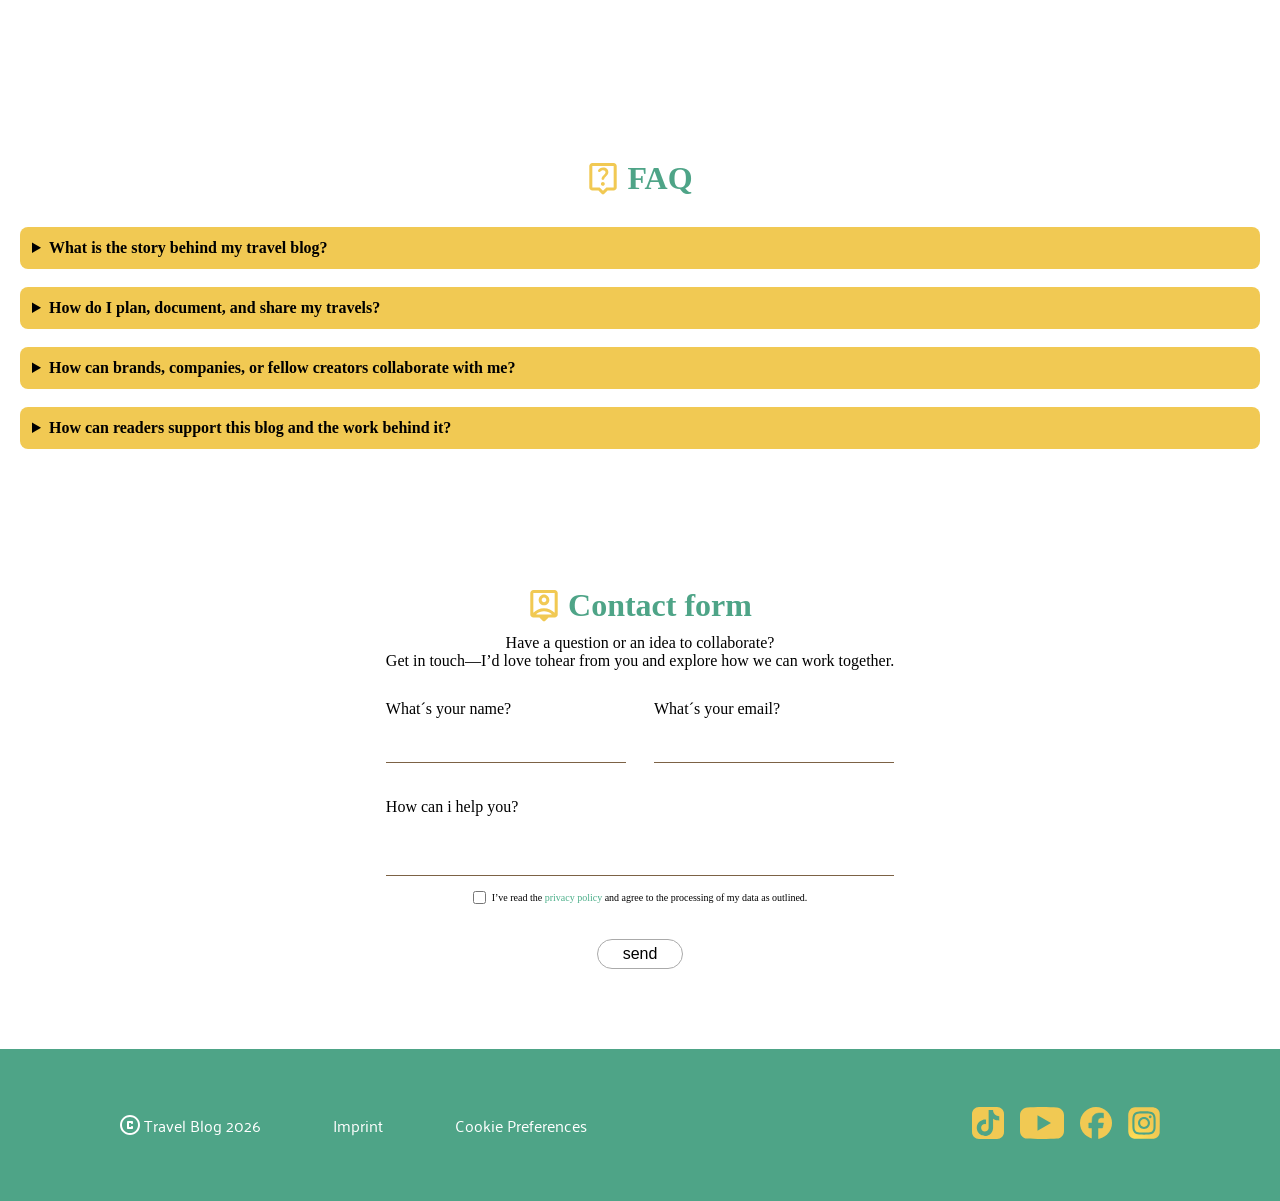
==== commit a4ba2f37: "added links and ids to sections" ====
--- a/index.html
+++ b/index.html
@@ -14,16 +14,16 @@
   <header>
     <img src="./assets/logos/travel-blog-logo.svg" alt="travel-blog-logo" />
     <nav>
-      <a href="">Highlights</a>
-      <a href="">FAQ</a>
-      <a href="">Contact</a>
+      <a href="#highlights">Highlights</a>
+      <a href="#faq">FAQ</a>
+      <a href="#contact">Contact</a>
     </nav>
   </header>
-<div class="landing">
-  <img src="./assets/images/hero-web.png" alt="">
-</div>
+  <div class="landing">
+    <img src="./assets/images/hero-web.png" alt="">
+  </div>
 
-  <section class="highlights">
+  <section class="highlights" id="highlights">
     <div class="headline">
       <h2> <img src="./assets/logos/rocket_launch.svg" alt="">Highlights</h2>
       <p>From the vibrant cultures of Asia to the sun-drenched islands of the Caribbean and the serene landscapes
@@ -35,21 +35,23 @@
       <input type="radio" name="slider" value="two">
 
       <div class="cards">
+
         <div class="card one">
-          <div class="info-one">
-            <h3>The World’s Most Breathtaking <br>Beaches</h3>
-            <p>From powder-soft white sands to dramatic coastlines kissed by turquoise waves, these beaches
-              are
-              more than destinations — they’re <br>feelings.</p>
-          </div>
-          <img src="./assets/images/beaches.jpg" alt="Beaches Image">
+            <div class="info-one">
+              <h3>The World’s Most Breathtaking <br>Beaches</h3>
+              <p>From powder-soft white sands to dramatic coastlines kissed by turquoise waves, these beaches
+                are
+                more than destinations — they’re <br>feelings. <a href="./carousel.html"> <strong>See More</strong></a></p>
+            </div>
+            <img src="./assets/images/beaches.jpg" alt="Beaches Image">
         </div>
+
         <div class="card two">
           <div class="info-two">
             <h3>Where Timeless History Meets Nordic Design</h3>
             <p>From pastel-tinted waterfronts reflecting in calm canals to cobblestone alleyways echoing
               with centuries of fairytale lore, this city is more than a destination — it’s an effortless
-              <br>masterpiece of living..
+              <br>masterpiece of living..<a href=""> <strong>See More</strong></a>
             </p>
           </div>
           <img src="./assets/images/coppenhagen1.jpg" alt="coppenhagen Image">
@@ -60,7 +62,7 @@
     </div>
   </section>
 
-  <section class="faq">
+  <section class="faq" id="faq">
     <h2>
       <img src="./assets/logos/help.svg" alt="Fragezeichen" />
       FAQ
@@ -102,7 +104,7 @@
     </div>
   </section>
 
-  <section class="contact">
+  <section class="contact" id="contact">
     <h2>
       <img src="./assets/logos/person_pin.svg" alt="person" />
       Contact form
--- a/style.css
+++ b/style.css
@@ -7,7 +7,18 @@
 body {
     display: flex;
     flex-direction: column;
-    gap: 20px;
+
+}
+
+.landing{
+   display: flex;
+   justify-content: center;
+   align-items: center;
+   padding:0px max(120px, (50% - 720px)); ;
+
+    img{
+        width: 100%;
+    }
 }
 
 header {
@@ -45,12 +56,158 @@
     }
 }
 
+.faq {
+    padding: 40px 20px 80px;
+}
+
+.faq h2 {
+    display: flex;
+    justify-content: center;
+    align-items: center;
+    gap: 8px;
+
+    color: rgba(78, 164, 135, 1);
+    font-size: 32px;
+
+    margin-bottom: 30px;
+}
+
+.faq h2 img {
+    width: 32px;
+    height: 32px;
+}
+
+.faq-container {
+    width: 100%;
+    max-width: 1400px;
+    margin: 0 auto;
+}
+
+.faq-item {
+    width: 100%;
+    background-color: #F1C953;
+    border-radius: 8px;
+    margin-bottom: 18px;
+}
+
+.faq-item summary {
+    padding: 12px;
+    font-weight: bold;
+    cursor: pointer;
+}
+
+.faq-item p {
+    padding: 0px 12px 15px 12px;
+    margin: 0;
+}
+
+.contact {
+    max-width: 980px;
+    margin: 0 auto;
+    padding: 40px 20px 80px;
+}
+
+.contact h2 {
+    display: flex;
+    justify-content: center;
+    align-items: center;
+    gap: 8px;
+
+    margin: 0 0 10px;
+
+    color: rgb(78, 164, 135);
+    font-size: 32px;
+}
+
+.contact h2 img {
+    width: 32px;
+    height: 32px;
+}
+
+.contact-text {
+    text-align: center;
+    margin: 0 0 30px;
+}
+
+.contact-form {
+    width: 100%;
+}
+
+.contact-row {
+    display: flex;
+    gap: 28px;
+}
+
+.input-box {
+    display: flex;
+    flex-direction: column;
+    width: 100%;
+}
+
+.input-box label {
+    margin-bottom: 20px;
+}
+
+.input-box input,
+.input-box textarea {
+    width: 100%;
+
+    border: none;
+    border-bottom: 1px solid #7c6245;
+    outline: none;
+
+    background: transparent;
+}
+
+.input-box input {
+    height: 25px;
+}
+
+.message-box {
+    margin-top: 35px;
+}
+
+.input-box textarea {
+    height: 40px;
+    resize: none;
+}
+
+.privacy {
+    display: flex;
+    justify-content: center;
+    align-items: center;
+    gap: 6px;
+
+    margin-top: 15px;
+
+    font-size: 10px;
+}
+
+.privacy span {
+    color: #4caf8a;
+}
+
+.send-button {
+    display: block;
+
+    margin: 35px auto 0;
+    padding: 5px 25px;
+
+    background: white;
+    border: 1px solid #aaa;
+    border-radius: 20px;
+
+    font-size: 16px;
+    cursor: pointer;
+}
+
 .highlights {
     display: flex;
     flex-direction: column;
     justify-content: center;
     align-items: center;
-    gap: 88px
+    gap: 88px;
+    padding: 120px max(120px, (50% - 720px));
 }
 
 .headline {
@@ -207,153 +364,6 @@
 
 }
 
-.faq {
-    padding: 40px 20px 80px;
-}
-
-.faq h2 {
-    display: flex;
-    font-family:'Arima';
-    justify-content: center;
-    align-items: center;
-    gap: 8px;
-
-    color: rgba(78, 164, 135, 1);
-    font-size: 52px;
-
-    margin-bottom: 30px;
-}
-
-.faq h2 img {
-    width: 32px;
-    height: 32px;
-}
-
-.faq-container {
-    width: 100%;
-    max-width: 1400px;
-    margin: 0 auto;
-}
-
-.faq-item {
-    width: 100%;
-    background-color: #F1C953;
-    border-radius: 8px;
-    margin-bottom: 18px;
-}
-
-.faq-item summary {
-    padding: 12px;
-    font-weight: bold;
-    cursor: pointer;
-}
-
-.faq-item p {
-    padding: 0px 12px 15px 12px;
-    margin: 0;
-}
-
-.contact {
-    max-width: 980px;
-    margin: 0 auto;
-    padding: 40px 20px 80px;
-}
-
-.contact h2 {
-    display: flex;
-    font-family: 'Arima';
-    justify-content: center;
-    align-items: center;
-    gap: 8px;
-
-    margin: 0 0 10px;
-
-    color: rgb(78, 164, 135);
-    font-size: 52px;
-}
-
-.contact h2 img {
-    width: 32px;
-    height: 32px;
-}
-
-.contact-text {
-    text-align: center;
-    margin: 0 0 30px;
-}
-
-.contact-form {
-    width: 100%;
-}
-
-.contact-row {
-    display: flex;
-    gap: 28px;
-}
-
-.input-box {
-    display: flex;
-    flex-direction: column;
-    width: 100%;
-}
-
-.input-box label {
-    margin-bottom: 20px;
-}
-
-.input-box input,
-.input-box textarea {
-    width: 100%;
-
-    border: none;
-    border-bottom: 1px solid #7c6245;
-    outline: none;
-
-    background: transparent;
-}
-
-.input-box input {
-    height: 25px;
-}
-
-.message-box {
-    margin-top: 35px;
-}
-
-.input-box textarea {
-    height: 40px;
-    resize: none;
-}
-
-.privacy {
-    display: flex;
-    justify-content: center;
-    align-items: center;
-    gap: 6px;
-
-    margin-top: 15px;
-
-    font-size: 10px;
-}
-
-.privacy span {
-    color: #4caf8a;
-}
-
-.send-button {
-    display: block;
-
-    margin: 35px auto 0;
-    padding: 5px 25px;
-
-    background: white;
-    border: 1px solid #aaa;
-    border-radius: 20px;
-
-    font-size: 16px;
-    cursor: pointer;
-}
-
 footer {
     display: flex;
     justify-content: space-between;
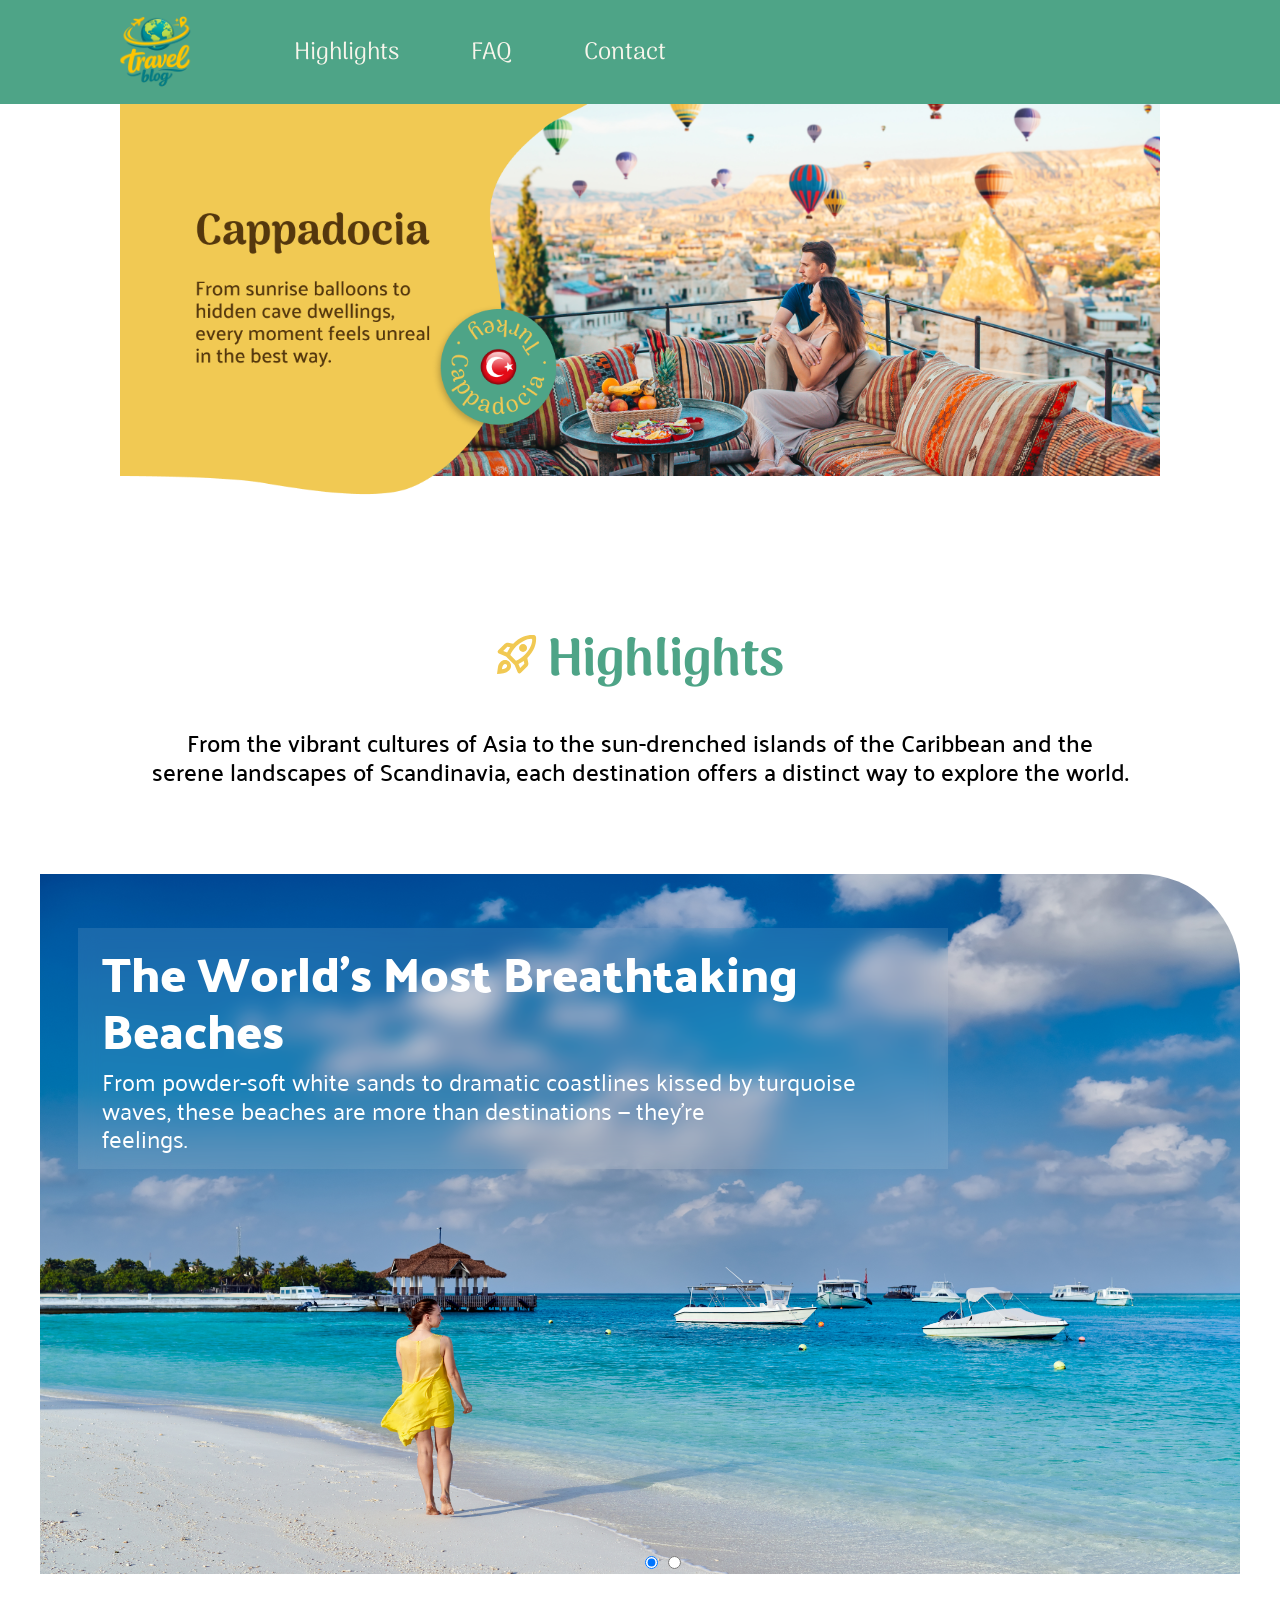
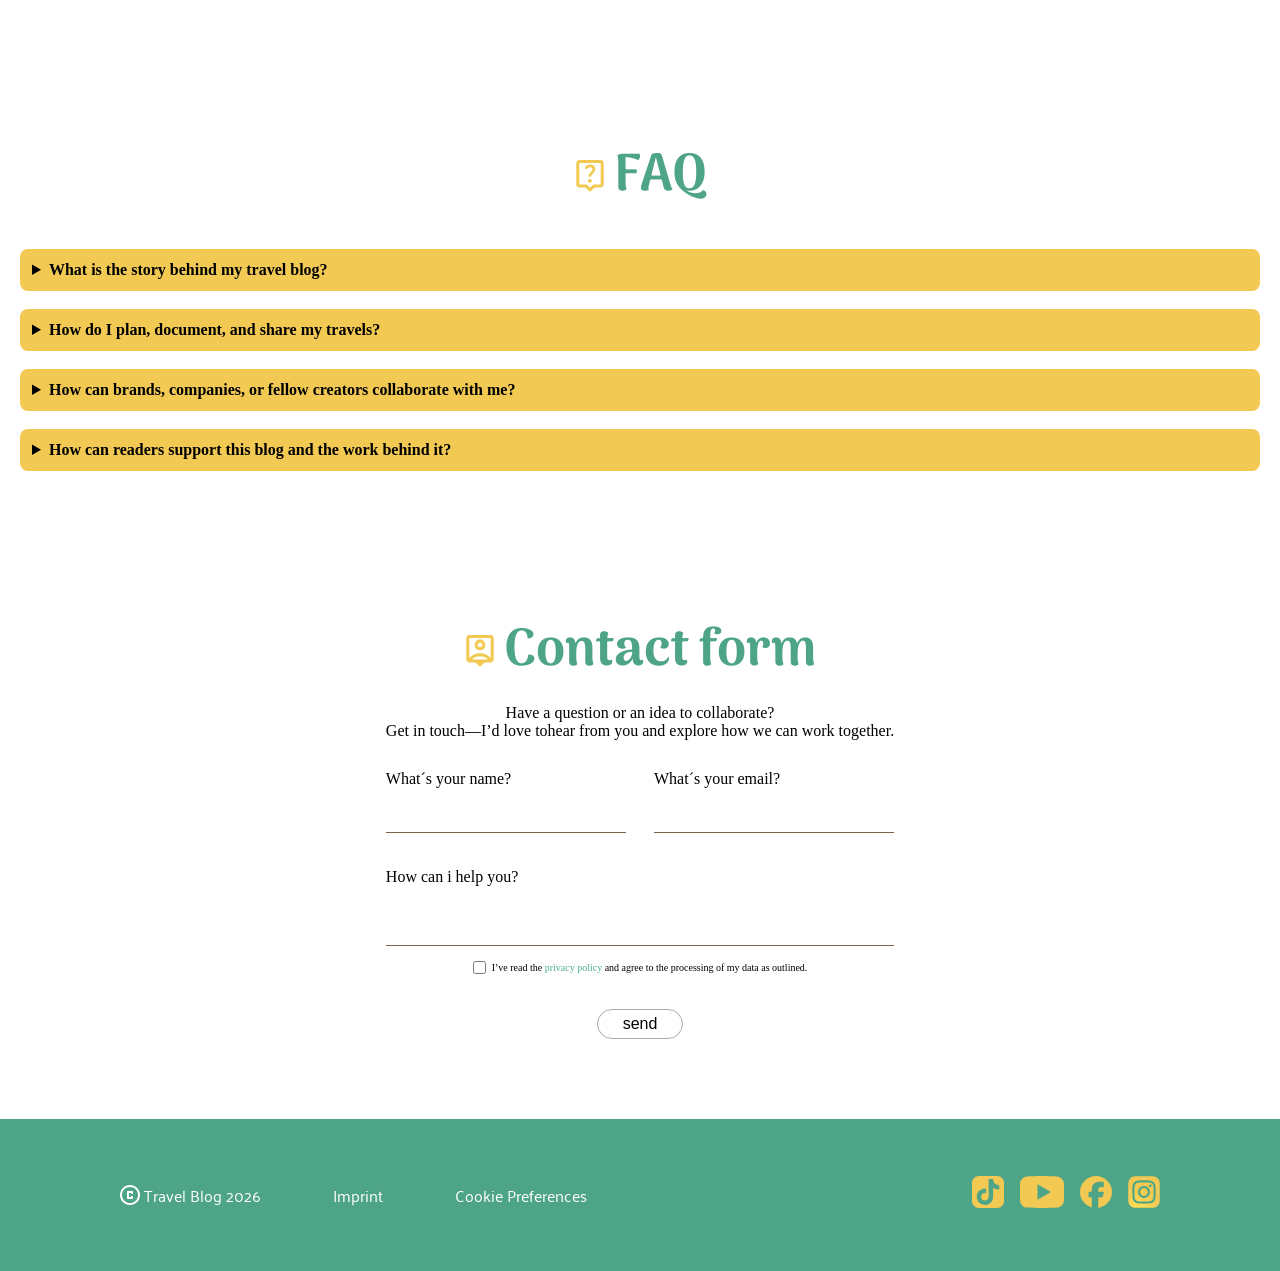
==== commit ce32a37d: "video.html added style.css added" ====
--- a/index.html
+++ b/index.html
@@ -1,29 +1,34 @@
 <!doctype html>
 <html lang="en">
+  <head>
+    <meta charset="UTF-8" />
+    <meta name="viewport" content="width=device-width, initial-scale=1.0" />
+    <title>Travel Blog</title>
+    <link rel="stylesheet" href="style.css" />
+    <link
+      rel="shortcut icon"
+      href="./assets/logos/travel-blog-logo.svg"
+      type="image/x-icon"
+    />
+    <link rel="stylesheet" href="fonts.css" />
+  </head>
 
-<head>
-  <meta charset="UTF-8" />
-  <meta name="viewport" content="width=device-width, initial-scale=1.0" />
-  <title>Travel Blog</title>
-  <link rel="stylesheet" href="style.css" />
-  <link rel="shortcut icon" href="./assets/logos/travel-blog-logo.svg" type="image/x-icon" />
-  <link rel="stylesheet" href="fonts.css" />
-</head>
+  <body>
+    <header>
+        
+      <img src="./assets/logos/travel-blog-logo.svg" alt="travel-blog-logo" />
+      <nav>
+        <a href="">Highlights</a>
+        <a href="">FAQ</a>
+        <a href="">Contact</a>
+      </nav>
+    </header>
 
-<body>
-  <header>
-    <img src="./assets/logos/travel-blog-logo.svg" alt="travel-blog-logo" />
-    <nav>
-      <a href="#highlights">Highlights</a>
-      <a href="#faq">FAQ</a>
-      <a href="#contact">Contact</a>
-    </nav>
-  </header>
-  <div class="landing">
-    <img src="./assets/images/hero-web.png" alt="">
-  </div>
+    <div class="landing">
+      <img src="./assets/images/hero-web.png" alt="">
+    </div>
 
-  <section class="highlights" id="highlights">
+    <section class="highlights">
     <div class="headline">
       <h2> <img src="./assets/logos/rocket_launch.svg" alt="">Highlights</h2>
       <p>From the vibrant cultures of Asia to the sun-drenched islands of the Caribbean and the serene landscapes
@@ -35,26 +40,24 @@
       <input type="radio" name="slider" value="two">
 
       <div class="cards">
-
         <div class="card one">
-            <div class="info-one">
-              <h3>The World’s Most Breathtaking <br>Beaches</h3>
-              <p>From powder-soft white sands to dramatic coastlines kissed by turquoise waves, these beaches
-                are
-                more than destinations — they’re <br>feelings. <a href="./carousel.html"> <strong>See More</strong></a></p>
-            </div>
-            <img src="./assets/images/beaches.jpg" alt="Beaches Image">
+          <div class="info-one">
+            <h3>The World’s Most Breathtaking <br>Beaches</h3>
+            <p>From powder-soft white sands to dramatic coastlines kissed by turquoise waves, these beaches
+              are
+              more than destinations — they’re <br>feelings.</p>
+          </div>
+          <img src="./assets/images/beaches.jpg" alt="Beaches Image">
         </div>
-
         <div class="card two">
           <div class="info-two">
             <h3>Where Timeless History Meets Nordic Design</h3>
             <p>From pastel-tinted waterfronts reflecting in calm canals to cobblestone alleyways echoing
               with centuries of fairytale lore, this city is more than a destination — it’s an effortless
-              <br>masterpiece of living..<a href=""> <strong>See More</strong></a>
+              <br>masterpiece of living..
             </p>
           </div>
-          <img src="./assets/images/coppenhagen1.jpg" alt="coppenhagen Image">
+          <img src="./assets/images/coppenhagen.jpg" alt="coppenhagen Image">
         </div>
       </div>
     </div>
@@ -62,110 +65,118 @@
     </div>
   </section>
 
-  <section class="faq" id="faq">
-    <h2>
-      <img src="./assets/logos/help.svg" alt="Fragezeichen" />
-      FAQ
-    </h2>
+    <section class="faq">
+      <h2>
+        <img src="./assets/logos/help.svg" alt="Fragezeichen" />
+        FAQ
+      </h2>
 
-    <div class="faq-container">
-      <details class="faq-item">
-        <summary>What is the story behind my travel blog?</summary>
-        <p>
-          I created this travel blog to share my experiences, adventures and
-          favorite destinations around the world.
+      <div class="faq-container">
+        <details class="faq-item">
+          <summary>What is the story behind my travel blog?</summary>
+          <p>
+            I created this travel blog to share my experiences, adventures and
+            favorite destinations around the world.
+          </p>
+        </details>
+
+        <details class="faq-item">
+          <summary>How do I plan, document, and share my travels?</summary>
+          <p>
+            I plan my trips in advance and document my experiences along the
+            way.
+          </p>
+        </details>
+
+        <details class="faq-item">
+          <summary>
+            How can brands, companies, or fellow creators collaborate with me?
+          </summary>
+          <p>Feel free to contact me for collaborations and partnerships.</p>
+        </details>
+
+        <details class="faq-item">
+          <summary>
+            How can readers support this blog and the work behind it?
+          </summary>
+          <p>
+            You can support this blog by sharing my content and following my
+            travels.
+          </p>
+        </details>
+      </div>
+    </section>
+
+    <section class="contact">
+      <h2>
+        <img src="./assets/logos/person_pin.svg" alt="person" />
+        Contact form
+      </h2>
+
+      <p class="contact-text">
+          Have a question or an idea to collaborate?<br />
+          Get in touch—I’d love tohear from you and explore how we can work
+          together.
         </p>
-      </details>
 
-      <details class="faq-item">
-        <summary>How do I plan, document, and share my travels?</summary>
-        <p>
-          I plan my trips in advance and document my experiences along the
-          way.
-        </p>
-      </details>
+        <form class="contact-form">
+          <div class="contact-row">
+            <div class="input-box">
+              <label for="name">What´s your name?</label>
+              <input type="text" name="name" id="name" />
+            </div>
 
-      <details class="faq-item">
-        <summary>
-          How can brands, companies, or fellow creators collaborate with me?
-        </summary>
-        <p>Feel free to contact me for collaborations and partnerships.</p>
-      </details>
+            <div class="input-box">
+              <label for="email">What´s your email?</label>
+              <input type="email" name="email" id="email" />
+            </div>
 
-      <details class="faq-item">
-        <summary>
-          How can readers support this blog and the work behind it?
-        </summary>
-        <p>
-          You can support this blog by sharing my content and following my
-          travels.
-        </p>
-      </details>
-    </div>
-  </section>
-
-  <section class="contact" id="contact">
-    <h2>
-      <img src="./assets/logos/person_pin.svg" alt="person" />
-      Contact form
-    </h2>
-
-    <p class="contact-text">
-      Have a question or an idea to collaborate?<br />
-      Get in touch—I’d love tohear from you and explore how we can work
-      together.
-    </p>
-
-    <form class="contact-form">
-      <div class="contact-row">
-        <div class="input-box">
-          <label for="name">What´s your name?</label>
-          <input type="text" name="name" id="name" />
         </div>
 
-        <div class="input-box">
-          <label for="email">What´s your email?</label>
-          <input type="email" name="email" id="email" />
+        <div class="input-box message-box">
+            <label for="message">How can i help you?</label>
+            <textarea name="message" id="message"></textarea>
         </div>
 
+            <div class="privacy">
+              <input type="checkbox" id="privacy" />
+
+              <label for="privacy">
+                I’ve read the <span>privacy policy</span> and agree to the
+                processing of my data as outlined.
+              </label>
+            </div>
+
+            <button class="send-button" type="submit">
+                send
+            </button>
+        </form>
+    </section>
+
+    <footer>
+      <div class="right-side">
+        <a class="copyright" href=""
+          ><img src="./assets/logos/copyright.svg" alt="copyright" />Travel Blog
+          2026</a
+        >
+        <a href="">Imprint</a>
+        <a href="">Cookie Preferences</a>
       </div>
 
-      <div class="input-box message-box">
-        <label for="message">How can i help you?</label>
-        <textarea name="message" id="message"></textarea>
+      <div class="social-media">
+        <a href="https://www.tiktok.com/" target="_blank"
+          ><img src="./assets/logos/Tiktok_icon.svg" alt="tiktok"
+        /></a>
+        <a href="https://www.youtube.com/" target="_blank"
+          ><img src="./assets/logos/youtube.svg" alt="youtube"
+        /></a>
+        <a href="https://www.facebook.com/" target="_blank"
+          ><img src="./assets/logos/facebook.svg" alt="facebook"
+        /></a>
+        <a href="https://www.instagram.com/" target="_blank"
+          ><img src="./assets/logos/Instagram.svg" alt="instagram"
+        /></a>
       </div>
-
-      <div class="privacy">
-        <input type="checkbox" id="privacy" />
-
-        <label for="privacy">
-          I’ve read the <span>privacy policy</span> and agree to the
-          processing of my data as outlined.
-        </label>
-      </div>
-
-      <button class="send-button" type="submit">
-        send
-      </button>
-    </form>
-  </section>
-
-  <footer>
-    <div class="right-side">
-      <a class="copyright" href=""><img src="./assets/logos/copyright.svg" alt="copyright" />Travel Blog
-        2026</a>
-      <a href="">Imprint</a>
-      <a href="">Cookie Preferences</a>
-    </div>
-
-    <div class="social-media">
-      <a href="https://www.tiktok.com/" target="_blank"><img src="./assets/logos/Tiktok_icon.svg" alt="tiktok" /></a>
-      <a href="https://www.youtube.com/" target="_blank"><img src="./assets/logos/youtube.svg" alt="youtube" /></a>
-      <a href="https://www.facebook.com/" target="_blank"><img src="./assets/logos/facebook.svg" alt="facebook" /></a>
-      <a href="https://www.instagram.com/" target="_blank"><img src="./assets/logos/Instagram.svg"
-          alt="instagram" /></a>
-    </div>
-  </footer>
-</body>
-
-</html>+    </footer>
+  </body>
+</html>
--- a/style.css
+++ b/style.css
@@ -2,6 +2,7 @@
     margin: 0;
     box-sizing: border-box;
     padding: 0px;
+    scroll-behavior: smooth;
 }
 
 body {
@@ -10,13 +11,14 @@
 
 }
 
-.landing{
-   display: flex;
-   justify-content: center;
-   align-items: center;
-   padding:0px max(120px, (50% - 720px)); ;
-
-    img{
+.landing {
+    display: flex;
+    justify-content: center;
+    align-items: center;
+    padding: 0px max(120px, (50% - 720px));
+    ;
+
+    img {
         width: 100%;
     }
 }
@@ -65,9 +67,10 @@
     justify-content: center;
     align-items: center;
     gap: 8px;
+    font-family: 'Arima';
 
     color: rgba(78, 164, 135, 1);
-    font-size: 32px;
+    font-size: 52px;
 
     margin-bottom: 30px;
 }
@@ -112,11 +115,12 @@
     justify-content: center;
     align-items: center;
     gap: 8px;
-
+    font-family: 'Arima';
     margin: 0 0 10px;
 
     color: rgb(78, 164, 135);
-    font-size: 32px;
+    font-size: 52px;
+
 }
 
 .contact h2 img {
@@ -231,6 +235,7 @@
     }
 
     p {
+        line-height: 120%;
         font-family: 'Palanquin';
         font-weight: 500;
         font-size: 1.5rem;
@@ -261,7 +266,7 @@
     left: 600px;
 }
 
-.cards {
+ .cards{
     width: 200%;
     height: 100%;
     position: absolute;
@@ -269,15 +274,14 @@
     display: flex;
 
     transition: all 1s ease-in-out;
-}
-
+
+}
 .card>img {
     height: 100%;
     border-top-right-radius: 100px;
     width: 100%;
 }
-
-.one {
+ .one {
     width: calc(100% / 2);
     display: flex;
     justify-content: center;
@@ -316,6 +320,7 @@
 
 
     h3 {
+        line-height: 120%;
         font-family: 'Palanquin Dark';
         font-weight: 600;
         font-size: 3rem;
@@ -324,6 +329,7 @@
     }
 
     p {
+        line-height: 120%;
         font-family: 'Palanquin';
         font-weight: 400;
         font-size: 1.5rem;
@@ -332,7 +338,22 @@
 
     }
 
-}
+    a{
+        position: relative;
+        left: 600px;
+        font-style: oblique;
+        color: white;
+        
+        font-size: 1.2rem;
+        text-decoration: none;
+    }
+    a:hover{
+        color:rgba(241, 201, 83, 1);
+    }
+
+}
+
+
 
 .info-two {
     display: flex;
@@ -346,6 +367,7 @@
     backdrop-filter: blur(10px);
 
     h3 {
+        line-height: 120%;
         font-family: 'Palanquin Dark';
         font-weight: 600;
         font-size: 3rem;
@@ -354,6 +376,7 @@
     }
 
     p {
+        line-height: 120%;
         font-family: 'Palanquin';
         font-weight: 400;
         font-size: 1.5rem;
@@ -361,6 +384,19 @@
         padding: 0px 24px 16px 24px;
 
     }
+    a{
+        position: relative;
+        left: 450px;
+        font-style: oblique;
+        color: white;
+        
+        font-size: 1.2rem;
+        text-decoration: none;
+    }
+    a:hover{
+        color:rgba(241, 201, 83, 1);
+    }
+
 
 }
 
@@ -402,4 +438,7 @@
     }
 
 
+}
+.social-media>a:hover {
+    transform: scale(1.2);
 }
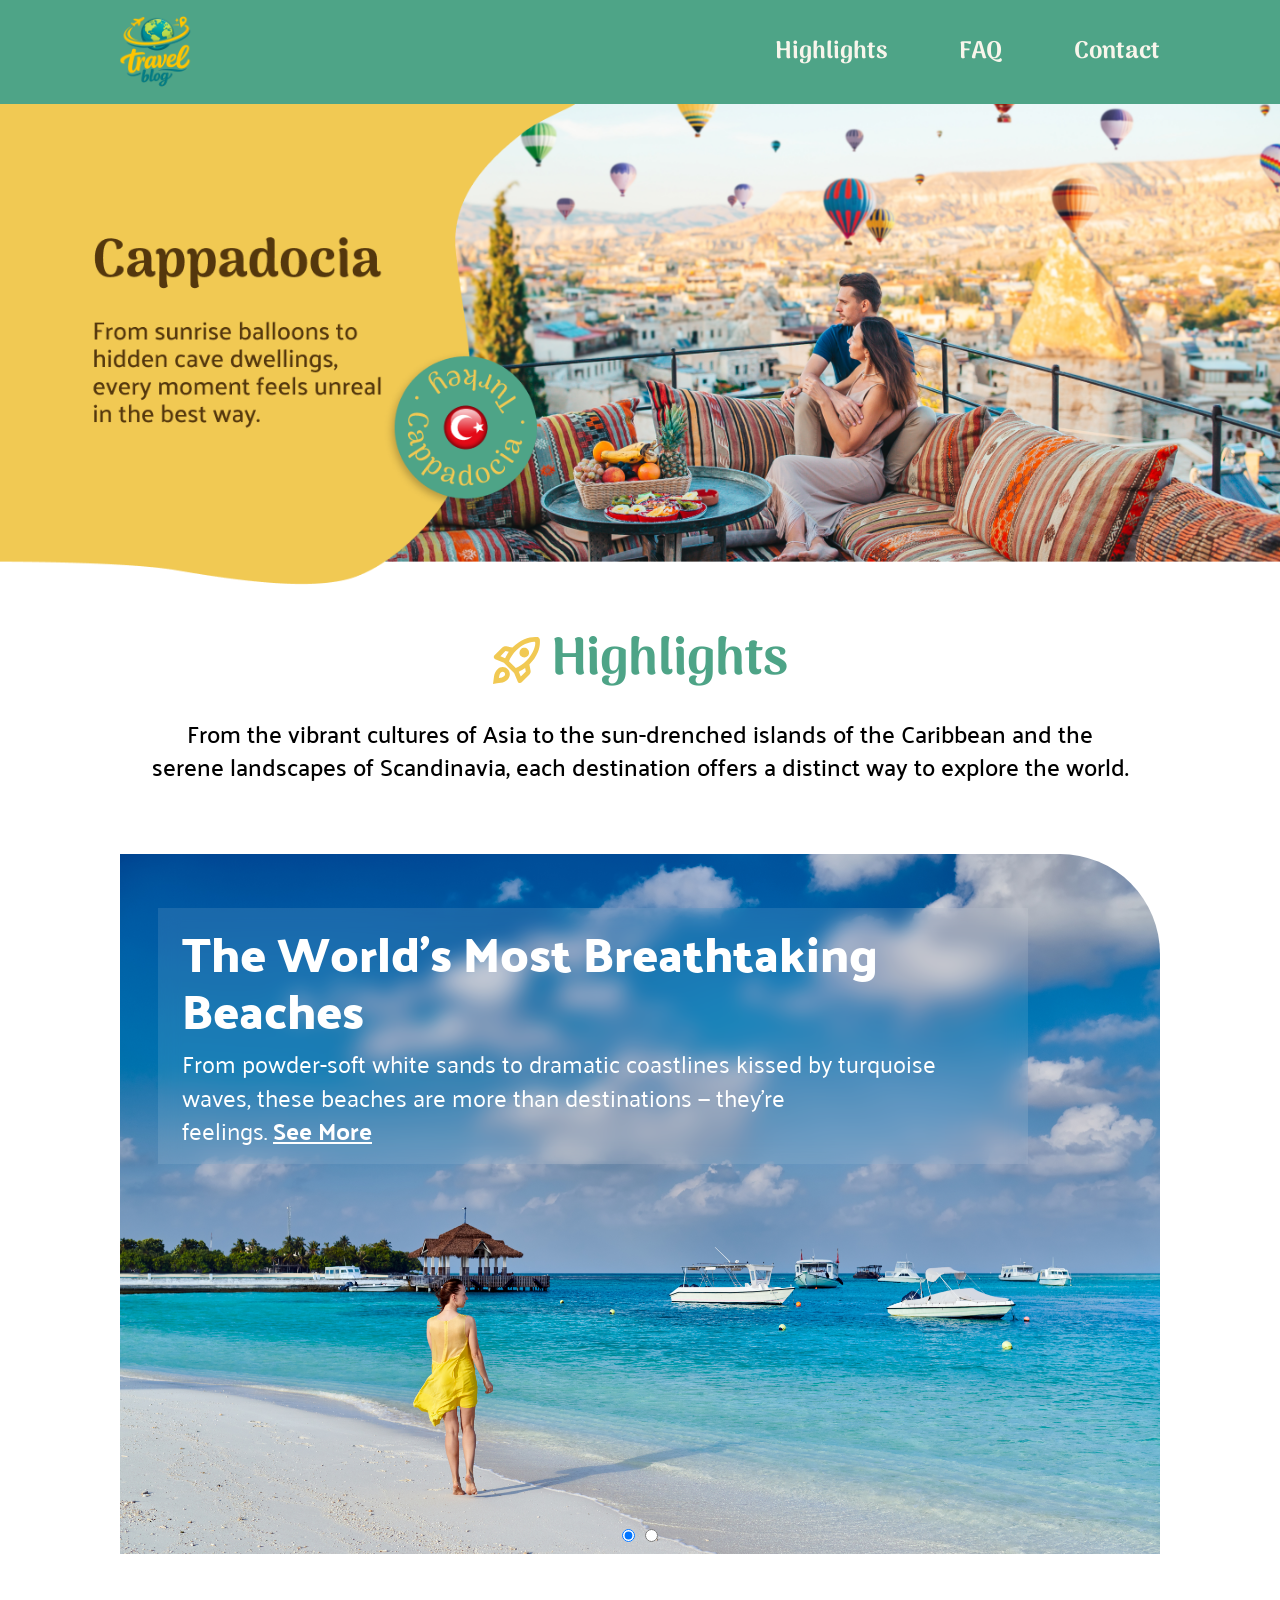
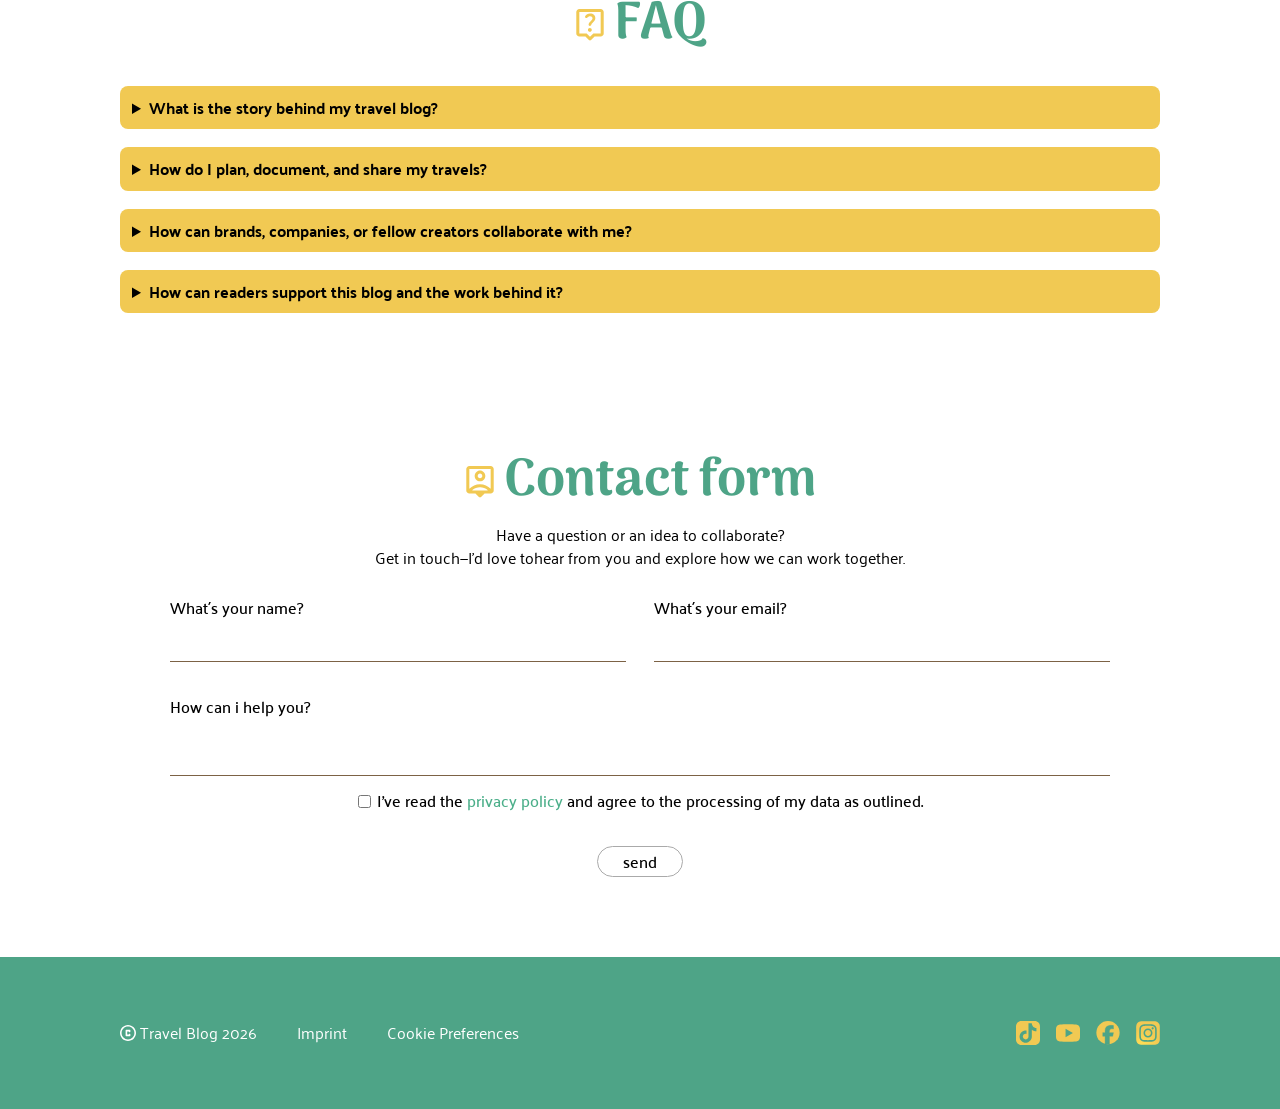
==== commit 59bc27f8: "added medias to style.css" ====
--- a/index.html
+++ b/index.html
@@ -1,34 +1,48 @@
 <!doctype html>
 <html lang="en">
-  <head>
-    <meta charset="UTF-8" />
-    <meta name="viewport" content="width=device-width, initial-scale=1.0" />
-    <title>Travel Blog</title>
-    <link rel="stylesheet" href="style.css" />
-    <link
-      rel="shortcut icon"
-      href="./assets/logos/travel-blog-logo.svg"
-      type="image/x-icon"
-    />
-    <link rel="stylesheet" href="fonts.css" />
-  </head>
 
-  <body>
-    <header>
-        
-      <img src="./assets/logos/travel-blog-logo.svg" alt="travel-blog-logo" />
-      <nav>
-        <a href="">Highlights</a>
-        <a href="">FAQ</a>
-        <a href="">Contact</a>
-      </nav>
-    </header>
+<head>
+  <meta charset="UTF-8" />
+  <meta name="viewport" content="width=device-width, initial-scale=1.0" />
+  <title>Travel Blog</title>
+  <link rel="stylesheet" href="style.css" />
+  <link rel="shortcut icon" href="./assets/logos/travel-blog-logo.svg" type="image/x-icon" />
+  <link rel="stylesheet" href="fonts.css" />
+</head>
 
-    <div class="landing">
-      <img src="./assets/images/hero-web.png" alt="">
-    </div>
+<body>
+  <header>
+    <img src="./assets/logos/travel-blog-logo.svg" alt="travel-blog-logo" />
+    <nav>
+      <a href="#highlights">Highlights</a>
+      <a href="#faq">FAQ</a>
+      <a href="#contact">Contact</a>
+    </nav>
 
-    <section class="highlights">
+    <nav class="mobile-nav">
+    <a href="#" aria-label="Home">
+        <img src="./assets/logos/home.svg" alt="Home">
+    </a>
+
+    <a href="#highlights" aria-label="Highlights">
+        <img src="./assets/logos/rocket_launch.svg" alt="Highlights">
+    </a>
+
+    <a href="#faq" aria-label="FAQ">
+        <img src="./assets/logos/help.svg" alt="FAQ">
+    </a>
+
+    <a href="#contact" aria-label="Contact">
+        <img src="./assets/logos/person_pin.svg" alt="Contact">
+    </a>
+  </nav>
+
+  </header>
+  <div class="landing">
+    <img src="./assets/images/hero-web.png" alt="">
+  </div>
+
+  <section class="highlights" id="highlights">
     <div class="headline">
       <h2> <img src="./assets/logos/rocket_launch.svg" alt="">Highlights</h2>
       <p>From the vibrant cultures of Asia to the sun-drenched islands of the Caribbean and the serene landscapes
@@ -40,21 +54,23 @@
       <input type="radio" name="slider" value="two">
 
       <div class="cards">
+
         <div class="card one">
-          <div class="info-one">
-            <h3>The World’s Most Breathtaking <br>Beaches</h3>
-            <p>From powder-soft white sands to dramatic coastlines kissed by turquoise waves, these beaches
-              are
-              more than destinations — they’re <br>feelings.</p>
-          </div>
-          <img src="./assets/images/beaches.jpg" alt="Beaches Image">
+            <div class="info-one">
+              <h3>The World’s Most Breathtaking <br>Beaches</h3>
+              <p>From powder-soft white sands to dramatic coastlines kissed by turquoise waves, these beaches
+                are
+                more than destinations — they’re <br>feelings. <a href="./carousel.html"> <strong>See More</strong></a></p>
+            </div>
+            <img src="./assets/images/beaches.jpg" alt="Beaches Image">
         </div>
+
         <div class="card two">
           <div class="info-two">
             <h3>Where Timeless History Meets Nordic Design</h3>
             <p>From pastel-tinted waterfronts reflecting in calm canals to cobblestone alleyways echoing
               with centuries of fairytale lore, this city is more than a destination — it’s an effortless
-              <br>masterpiece of living..
+              <br>masterpiece of living..<a href=""> <strong>See More</strong></a>
             </p>
           </div>
           <img src="./assets/images/coppenhagen.jpg" alt="coppenhagen Image">
@@ -65,118 +81,110 @@
     </div>
   </section>
 
-    <section class="faq">
-      <h2>
-        <img src="./assets/logos/help.svg" alt="Fragezeichen" />
-        FAQ
-      </h2>
+  <section class="faq" id="faq">
+    <h2>
+      <img src="./assets/logos/help.svg" alt="Fragezeichen" />
+      FAQ
+    </h2>
 
-      <div class="faq-container">
-        <details class="faq-item">
-          <summary>What is the story behind my travel blog?</summary>
-          <p>
-            I created this travel blog to share my experiences, adventures and
-            favorite destinations around the world.
-          </p>
-        </details>
+    <div class="faq-container">
+      <details class="faq-item">
+        <summary>What is the story behind my travel blog?</summary>
+        <p>
+          I created this travel blog to share my experiences, adventures and
+          favorite destinations around the world.
+        </p>
+      </details>
 
-        <details class="faq-item">
-          <summary>How do I plan, document, and share my travels?</summary>
-          <p>
-            I plan my trips in advance and document my experiences along the
-            way.
-          </p>
-        </details>
+      <details class="faq-item">
+        <summary>How do I plan, document, and share my travels?</summary>
+        <p>
+          I plan my trips in advance and document my experiences along the
+          way.
+        </p>
+      </details>
 
-        <details class="faq-item">
-          <summary>
-            How can brands, companies, or fellow creators collaborate with me?
-          </summary>
-          <p>Feel free to contact me for collaborations and partnerships.</p>
-        </details>
+      <details class="faq-item">
+        <summary>
+          How can brands, companies, or fellow creators collaborate with me?
+        </summary>
+        <p>Feel free to contact me for collaborations and partnerships.</p>
+      </details>
 
-        <details class="faq-item">
-          <summary>
-            How can readers support this blog and the work behind it?
-          </summary>
-          <p>
-            You can support this blog by sharing my content and following my
-            travels.
-          </p>
-        </details>
-      </div>
-    </section>
+      <details class="faq-item">
+        <summary>
+          How can readers support this blog and the work behind it?
+        </summary>
+        <p>
+          You can support this blog by sharing my content and following my
+          travels.
+        </p>
+      </details>
+    </div>
+  </section>
 
-    <section class="contact">
-      <h2>
-        <img src="./assets/logos/person_pin.svg" alt="person" />
-        Contact form
-      </h2>
+  <section class="contact" id="contact">
+    <h2>
+      <img src="./assets/logos/person_pin.svg" alt="person" />
+      Contact form
+    </h2>
 
-      <p class="contact-text">
-          Have a question or an idea to collaborate?<br />
-          Get in touch—I’d love tohear from you and explore how we can work
-          together.
-        </p>
+    <p class="contact-text">
+      Have a question or an idea to collaborate?<br />
+      Get in touch—I’d love tohear from you and explore how we can work
+      together.
+    </p>
 
-        <form class="contact-form">
-          <div class="contact-row">
-            <div class="input-box">
-              <label for="name">What´s your name?</label>
-              <input type="text" name="name" id="name" />
-            </div>
-
-            <div class="input-box">
-              <label for="email">What´s your email?</label>
-              <input type="email" name="email" id="email" />
-            </div>
-
+    <form class="contact-form">
+      <div class="contact-row">
+        <div class="input-box">
+          <label for="name">What´s your name?</label>
+          <input type="text" name="name" id="name" />
         </div>
 
-        <div class="input-box message-box">
-            <label for="message">How can i help you?</label>
-            <textarea name="message" id="message"></textarea>
+        <div class="input-box">
+          <label for="email">What´s your email?</label>
+          <input type="email" name="email" id="email" />
         </div>
 
-            <div class="privacy">
-              <input type="checkbox" id="privacy" />
-
-              <label for="privacy">
-                I’ve read the <span>privacy policy</span> and agree to the
-                processing of my data as outlined.
-              </label>
-            </div>
-
-            <button class="send-button" type="submit">
-                send
-            </button>
-        </form>
-    </section>
-
-    <footer>
-      <div class="right-side">
-        <a class="copyright" href=""
-          ><img src="./assets/logos/copyright.svg" alt="copyright" />Travel Blog
-          2026</a
-        >
-        <a href="">Imprint</a>
-        <a href="">Cookie Preferences</a>
       </div>
 
-      <div class="social-media">
-        <a href="https://www.tiktok.com/" target="_blank"
-          ><img src="./assets/logos/Tiktok_icon.svg" alt="tiktok"
-        /></a>
-        <a href="https://www.youtube.com/" target="_blank"
-          ><img src="./assets/logos/youtube.svg" alt="youtube"
-        /></a>
-        <a href="https://www.facebook.com/" target="_blank"
-          ><img src="./assets/logos/facebook.svg" alt="facebook"
-        /></a>
-        <a href="https://www.instagram.com/" target="_blank"
-          ><img src="./assets/logos/Instagram.svg" alt="instagram"
-        /></a>
+      <div class="input-box message-box">
+        <label for="message">How can i help you?</label>
+        <textarea name="message" id="message"></textarea>
       </div>
-    </footer>
-  </body>
-</html>
+
+      <div class="privacy">
+        <input type="checkbox" id="privacy" />
+
+        <label for="privacy">
+          I’ve read the <span>privacy policy</span> and agree to the
+          processing of my data as outlined.
+        </label>
+      </div>
+
+      <button class="send-button" type="submit">
+        send
+      </button>
+    </form>
+  </section>
+
+  <footer>
+    <div class="right-side">
+      <a class="copyright" href=""><img src="./assets/logos/copyright.svg" alt="copyright" />Travel Blog
+        2026</a>
+      <a href="">Imprint</a>
+      <a href="">Cookie Preferences</a>
+    </div>
+
+    <div class="social-media">
+      <a href="https://www.tiktok.com/" target="_blank"><img src="./assets/logos/Tiktok_icon.svg" alt="tiktok" /></a>
+      <a href="https://www.youtube.com/" target="_blank"><img src="./assets/logos/youtube.svg" alt="youtube" /></a>
+      <a href="https://www.facebook.com/" target="_blank"><img src="./assets/logos/facebook.svg" alt="facebook" /></a>
+      <a href="https://www.instagram.com/" target="_blank"><img src="./assets/logos/Instagram.svg"
+          alt="instagram" /></a>
+    </div>
+  </footer>
+</body>
+
+</html>
--- a/style.css
+++ b/style.css
@@ -8,19 +8,7 @@
 body {
     display: flex;
     flex-direction: column;
-
-}
-
-.landing {
-    display: flex;
-    justify-content: center;
-    align-items: center;
-    padding: 0px max(120px, (50% - 720px));
-    ;
-
-    img {
-        width: 100%;
-    }
+    gap: 20px;
 }
 
 header {
@@ -58,151 +46,19 @@
     }
 }
 
-.faq {
-    padding: 40px 20px 80px;
-}
-
-.faq h2 {
+.mobile-nav {
+    display: none;
+}
+
+.landing {
     display: flex;
     justify-content: center;
     align-items: center;
-    gap: 8px;
-    font-family: 'Arima';
-
-    color: rgba(78, 164, 135, 1);
-    font-size: 52px;
-
-    margin-bottom: 30px;
-}
-
-.faq h2 img {
-    width: 32px;
-    height: 32px;
-}
-
-.faq-container {
-    width: 100%;
-    max-width: 1400px;
-    margin: 0 auto;
-}
-
-.faq-item {
-    width: 100%;
-    background-color: #F1C953;
-    border-radius: 8px;
-    margin-bottom: 18px;
-}
-
-.faq-item summary {
-    padding: 12px;
-    font-weight: bold;
-    cursor: pointer;
-}
-
-.faq-item p {
-    padding: 0px 12px 15px 12px;
-    margin: 0;
-}
-
-.contact {
-    max-width: 980px;
-    margin: 0 auto;
-    padding: 40px 20px 80px;
-}
-
-.contact h2 {
-    display: flex;
-    justify-content: center;
-    align-items: center;
-    gap: 8px;
-    font-family: 'Arima';
-    margin: 0 0 10px;
-
-    color: rgb(78, 164, 135);
-    font-size: 52px;
-
-}
-
-.contact h2 img {
-    width: 32px;
-    height: 32px;
-}
-
-.contact-text {
-    text-align: center;
-    margin: 0 0 30px;
-}
-
-.contact-form {
-    width: 100%;
-}
-
-.contact-row {
-    display: flex;
-    gap: 28px;
-}
-
-.input-box {
-    display: flex;
-    flex-direction: column;
-    width: 100%;
-}
-
-.input-box label {
-    margin-bottom: 20px;
-}
-
-.input-box input,
-.input-box textarea {
-    width: 100%;
-
-    border: none;
-    border-bottom: 1px solid #7c6245;
-    outline: none;
-
-    background: transparent;
-}
-
-.input-box input {
-    height: 25px;
-}
-
-.message-box {
-    margin-top: 35px;
-}
-
-.input-box textarea {
-    height: 40px;
-    resize: none;
-}
-
-.privacy {
-    display: flex;
-    justify-content: center;
-    align-items: center;
-    gap: 6px;
-
-    margin-top: 15px;
-
-    font-size: 10px;
-}
-
-.privacy span {
-    color: #4caf8a;
-}
-
-.send-button {
-    display: block;
-
-    margin: 35px auto 0;
-    padding: 5px 25px;
-
-    background: white;
-    border: 1px solid #aaa;
-    border-radius: 20px;
-
-    font-size: 16px;
-    cursor: pointer;
+    padding: 0px max(120px, (50%-720px));
+
+    img {
+        width: 100%;
+    }
 }
 
 .highlights {
@@ -210,8 +66,7 @@
     flex-direction: column;
     justify-content: center;
     align-items: center;
-    gap: 88px;
-    padding: 120px max(120px, (50% - 720px));
+    gap: 88px
 }
 
 .headline {
@@ -235,7 +90,6 @@
     }
 
     p {
-        line-height: 120%;
         font-family: 'Palanquin';
         font-weight: 500;
         font-size: 1.5rem;
@@ -266,7 +120,7 @@
     left: 600px;
 }
 
- .cards{
+.cards {
     width: 200%;
     height: 100%;
     position: absolute;
@@ -274,14 +128,15 @@
     display: flex;
 
     transition: all 1s ease-in-out;
-
-}
+}
+
 .card>img {
     height: 100%;
     border-top-right-radius: 100px;
     width: 100%;
 }
- .one {
+
+.one {
     width: calc(100% / 2);
     display: flex;
     justify-content: center;
@@ -320,7 +175,6 @@
 
 
     h3 {
-        line-height: 120%;
         font-family: 'Palanquin Dark';
         font-weight: 600;
         font-size: 3rem;
@@ -329,7 +183,6 @@
     }
 
     p {
-        line-height: 120%;
         font-family: 'Palanquin';
         font-weight: 400;
         font-size: 1.5rem;
@@ -338,22 +191,7 @@
 
     }
 
-    a{
-        position: relative;
-        left: 600px;
-        font-style: oblique;
-        color: white;
-        
-        font-size: 1.2rem;
-        text-decoration: none;
-    }
-    a:hover{
-        color:rgba(241, 201, 83, 1);
-    }
-
-}
-
-
+}
 
 .info-two {
     display: flex;
@@ -367,7 +205,6 @@
     backdrop-filter: blur(10px);
 
     h3 {
-        line-height: 120%;
         font-family: 'Palanquin Dark';
         font-weight: 600;
         font-size: 3rem;
@@ -376,7 +213,6 @@
     }
 
     p {
-        line-height: 120%;
         font-family: 'Palanquin';
         font-weight: 400;
         font-size: 1.5rem;
@@ -384,20 +220,156 @@
         padding: 0px 24px 16px 24px;
 
     }
-    a{
-        position: relative;
-        left: 450px;
-        font-style: oblique;
-        color: white;
-        
-        font-size: 1.2rem;
-        text-decoration: none;
-    }
-    a:hover{
-        color:rgba(241, 201, 83, 1);
-    }
-
-
+
+}
+
+.faq {
+    padding: 40px 20px 80px;
+}
+
+.faq h2 {
+    display: flex;
+    font-family:'Arima';
+    justify-content: center;
+    align-items: center;
+    gap: 8px;
+
+    color: rgba(78, 164, 135, 1);
+    font-size: 3.25rem;
+
+    margin-bottom: 30px;
+}
+
+.faq h2 img {
+    width: 32px;
+    height: 32px;
+}
+
+.faq-container {
+    width: 100%;
+    max-width: 1400px;
+    margin: 0 auto;
+}
+
+.faq-item {
+    width: 100%;
+    background-color: #F1C953;
+    border-radius: 8px;
+    margin-bottom: 18px;
+}
+
+.faq-item summary {
+    padding: 12px;
+    font-weight: bold;
+    cursor: pointer;
+}
+
+.faq-item p {
+    padding: 0px 12px 15px 12px;
+    margin: 0;
+}
+
+.contact {
+    max-width: 980px;
+    margin: 0 auto;
+    padding: 40px 20px 80px;
+}
+
+.contact h2 {
+    display: flex;
+    font-family: 'Arima';
+    justify-content: center;
+    align-items: center;
+    gap: 8px;
+
+    margin: 0 0 10px;
+
+    color: rgb(78, 164, 135);
+    font-size: 3.25rem;
+}
+
+.contact h2 img {
+    width: 32px;
+    height: 32px;
+}
+
+.contact-text {
+    text-align: center;
+    margin: 0 0 30px;
+}
+
+.contact-form {
+    width: 100%;
+}
+
+.contact-row {
+    display: flex;
+    gap: 28px;
+}
+
+.input-box {
+    display: flex;
+    flex-direction: column;
+    width: 100%;
+}
+
+.input-box label {
+    margin-bottom: 20px;
+}
+
+.input-box input,
+.input-box textarea {
+    width: 100%;
+
+    border: none;
+    border-bottom: 1px solid #7c6245;
+    outline: none;
+
+    background: transparent;
+}
+
+.input-box input {
+    height: 25px;
+}
+
+.message-box {
+    margin-top: 35px;
+}
+
+.input-box textarea {
+    height: 40px;
+    resize: none;
+}
+
+.privacy {
+    display: flex;
+    justify-content: center;
+    align-items: center;
+    gap: 6px;
+
+    margin-top: 15px;
+
+    font-family: 'Palanquin';
+    font-weight: 500;
+    font-size: 1.5rem;
+}
+
+.privacy span {
+    color: #4caf8a;
+}
+
+.send-button {
+    display: block;
+
+    margin: 35px auto 0;
+    padding: 5px 25px;
+
+    background: white;
+    border: 1px solid #aaa;
+    border-radius: 20px;
+
+    font-size: 1rem;
+    cursor: pointer;
 }
 
 footer {
@@ -436,9 +408,3489 @@
         display: flex;
         gap: 16px;
     }
-
-
-}
-.social-media>a:hover {
-    transform: scale(1.2);
+}
+
+.video-section {
+    display: flex;
+    align-items: flex-start;
+    justify-content: center;
+
+    width: 100%;
+    padding-top: 80px;
+    padding-left: 140px;
+    padding-right: 40px;
+
+    gap: 20px;
+}
+
+.video-text {
+    width: 900px;
+    display: flex;
+    flex-direction: column;
+}
+
+.video-text h3 {
+    margin: 0 0 8px 0;
+    font-family: 'Palanquin';
+    font-size: 2.5rem;
+    line-height: 1.1;
+
+    color: rgb(79, 169, 143);
+}
+
+.video-text h1 {
+    margin: 0 0 20px 0;
+    font-family: 'Arima';
+    font-size: 4rem;
+    line-height: 1.1;
+    color: rgb(244, 197, 72);
+}
+
+.video-text p {
+    margin: 0;
+
+    font-family: 'Palanquin';
+    font-size: 1.75rem;
+    line-height: 1.1;
+
+    color: rgb(77, 47, 18);
+}
+
+.author-card {
+    width: 320px;
+    min-width: 320px;
+}
+
+.author-card img {
+    width: 100%;
+    height: auto;
+    display: block;
+    margin-left: 20px;
+}
+
+.blog-info {
+    display: flex;
+    align-items: center;
+    gap: 24px;
+    margin-top: 28px;
+}
+
+.info-item {
+    display: flex;
+    align-items: center;
+    gap: 5px;
+    font-size: 1rem;
+    font-family: 'Palanquin';
+    line-height: 1.2;
+    color: rgb(75, 57, 44);
+    white-space: nowrap;
+}
+
+.info-item img {
+    width: 16px;
+    height: 16px;
+    object-fit: contain;
+}
+
+.travel-video {
+    width: 1150px;
+    margin: 70px auto 0;
+
+    display: flex;
+    flex-direction: column;
+    align-items: center;
+}
+
+.travel-video p {
+    width: 700px;
+    font-family: 'Palanquin';
+    font-weight: 400;
+    line-height: 1.2;
+    max-width: 100%;
+    min-width: 700px;
+    margin: 0 0 40px 0;
+    font-size: 1.5rem;
+}
+
+.video-container {
+    width: 650px;
+    max-width: 100%;
+    margin: 0 auto;
+}
+
+.video-container video {
+    width: 100%;
+    height: 360px;
+    object-fit: cover;
+    border-radius: 35px;
+    display: block;
+}
+
+.travel-tips {
+    font-family: 'Palanquin';
+    line-height: 1.2;
+    max-width: 1250px;
+    margin: 80px auto 0;
+}
+
+.tips-content {
+    max-width: 1000px;
+    margin: 0 auto;
+}
+
+.tips-content > p {
+    font-size: 1.5rem;
+    font-weight: 400;
+    line-height: 1.2;
+    margin-bottom: 25px;
+}
+
+.tips-content ul {
+    margin: 20px 0 30px 30px;
+}
+
+.tips-content li {
+    font-size: 1.5rem;
+    font-weight: 400;
+    line-height: 1.2;
+}
+
+.pro-tips {
+    position: relative;
+
+    background-color: rgb(220, 238, 232);
+    border-radius: 20px;
+
+    padding: 30px 40px 20px;
+    margin: 70px auto 0;
+
+    width: 900px;
+    max-width: 100%;
+}
+
+.pro-tips h3 {
+    position: absolute;
+    font-family: 'Palanquin';
+    font-weight: 700;
+    font-style: bold;
+    top: -18px;
+    left: -15px;
+
+    display: flex;
+    align-items: center;
+    gap: 5px;
+
+    background-color: rgb(79, 168, 142);
+    color: rgb(255, 200, 61);
+
+    padding: 5px 9px;
+    border-radius: 10px;
+
+    font-size: 1.75rem;
+    font-weight: 500;
+
+    transform: rotate(-7deg);
+
+    margin: 0;
+}
+
+.pro-tips h3 img {
+    width: 28px;
+    height: 28px;
+    object-fit: contain;
+}
+
+.pro-tips ol {
+    margin-left: 25px;
+    font-family: 'Palanquin';
+}
+
+.pro-tips li {
+    margin-bottom: 8px;
+    font-size: 1.5rem;
+    font-weight: 400;
+    line-height: 1.2;
+}
+
+.pro-tips strong {
+    color: rgba(78, 164, 135, 1);
+}
+
+.share-area {
+    width: 100%;
+    display: flex;
+    flex-direction: column;
+    align-items: center;
+}
+
+.share-area > p {
+    text-align: center;
+    line-height: 1.2;
+}
+
+.share-bottom {
+    position: relative;
+    display: flex;
+    justify-content: center;
+    align-items: center;
+    width: 100%;
+    margin-top: 25px;
+}
+
+.share-button {
+    position: relative;
+    z-index: 2;
+}
+
+.share-arrow {
+    position: absolute;
+    width: 65px;
+    height: auto;
+    left: 50%;
+    transform: translateX(-30px);
+    bottom: 0;
+}
+
+.share-button img {
+    width: 18px;
+    height: 18px;
+}
+
+.share-area button:hover {
+    transform: scale(1.05);
+}
+
+/* Video.html */
+
+@media screen and (min-width: 320px) and (max-width: 479px) {
+
+    html,
+    body {
+        width: 100%;
+        max-width: 100%;
+        overflow-x: hidden;
+    }
+
+    * {
+        box-sizing: border-box;
+    }
+
+    img,
+    video {
+        max-width: 100%;
+        height: auto;
+    }
+
+    .header {
+        width: 100%;
+        height: 60px;
+
+        padding: 5px 16px;
+
+        display: flex;
+        justify-content: center;
+        align-items: center;
+
+        gap: 0;
+    }
+
+    .header img {
+        width: 50px;
+        height: 50px;
+    }
+
+    .header nav {
+        display: none;
+    }
+
+    .header nav a {
+        font-size: 0.75rem;
+        line-height: 1.2;
+    }
+
+    .mobile-nav {
+        position: fixed;
+        left: 0;
+        bottom: 0;
+
+        width: 100%;
+        height: 48px;
+
+        display: flex;
+        flex-direction: row;
+        justify-content: space-around;
+        align-items: center;
+
+        background-color: rgb(241, 201, 83);
+
+        padding: 0;
+        margin: 0;
+        
+        z-index: 9999;
+
+    }
+
+    .mobile-nav a {
+        width: 25%;
+        height: 100%;
+
+        display: flex;
+        justify-content: center;
+        align-items: center;
+    }
+
+    .mobile-nav a img {
+        display: block;
+        width: 20px;
+        height: 20px;
+        object-fit: contain;
+    }
+
+    .mobile-nav img {
+    width: 22px;
+    height: 22px;
+
+        filter: brightness(0) saturate(100%)
+            invert(58%) sepia(20%)
+            saturate(1035%) hue-rotate(109deg)
+            brightness(91%) contrast(85%);
+    }
+
+    .video-section {
+        width: 100%;
+        max-width: 100%;
+
+        display: flex;
+        flex-direction: column;
+
+        padding: 40px 16px 0;
+        margin: 0;
+
+        gap: 30px;
+    }
+
+    .video-text {
+        width: 100%;
+        max-width: 100%;
+
+        margin: 0;
+        padding: 0;
+    }
+
+    .video-text h3 {
+        font-size: 1.125rem;
+        line-height: 1.2;
+
+        margin: 0 0 8px;
+    }
+
+    .video-text h1 {
+        font-size: 2rem;
+        line-height: 1.2;
+
+        margin: 0 0 16px;
+    }
+
+    .video-text > p {
+        width: 100%;
+        max-width: 100%;
+
+        font-size: 0.875rem;
+        line-height: 1.2;
+
+        margin: 0 0 16px;
+    }
+
+    .blog-info {
+        width: 100%;
+
+        display: flex;
+        flex-wrap: wrap;
+        align-items: center;
+
+        gap: 8px 12px;
+
+        margin-top: 12px;
+    }
+
+    .info-item {
+        display: flex;
+        align-items: center;
+        gap: 4px;
+    }
+
+    .info-item img {
+        width: 12px;
+        height: 12px;
+    }
+
+    .info-item span {
+        font-size: 0.5625rem;
+        line-height: 1.2;
+    }
+
+    .author-card {
+        position: static;
+
+        width: 100%;
+        max-width: 280px;
+
+        margin: 0 auto;
+
+        flex-shrink: 0;
+    }
+
+    .author-card img {
+        display: block;
+
+        width: 100%;
+        max-width: 100%;
+        height: auto;
+
+        margin: 0;
+    }
+
+    .travel-video {
+        width: 100%;
+        max-width: 100%;
+
+        margin: 0;
+        padding: 40px 16px 0;
+
+        display: flex;
+        flex-direction: column;
+        align-items: center;
+    }
+
+    .travel-video > p {
+        position: static;
+
+        width: 100%;
+        max-width: 100%;
+        min-width: 0;
+
+        margin: 0 0 25px;
+        padding: 0;
+
+        font-size: 0.875rem;
+        line-height: 1.2;
+
+        transform: none;
+
+        left: auto;
+        right: auto;
+    }
+
+    .video-container {
+        width: 100%;
+        max-width: 100%;
+
+        margin: 0 auto;
+        padding: 0;
+    }
+
+    .video-container video {
+        display: block;
+
+        width: 100%;
+        height: auto;
+
+        margin: 0;
+
+        object-fit: cover;
+        border-radius: 25px;
+    }
+
+    .travel-tips {
+        width: 100%;
+        max-width: 100%;
+
+        margin: 0;
+        padding: 40px 16px 30px;
+    }
+
+    .tips-content {
+        width: 100%;
+        max-width: 100%;
+
+        margin: 0;
+        padding: 0;
+    }
+
+    .tips-content > p {
+        width: 100%;
+        max-width: 100%;
+
+        margin: 0 0 18px;
+
+        font-size: 0.875rem;
+        line-height: 1.2;
+    }
+
+    .tips-content ul {
+        width: 100%;
+
+        margin: 0 0 18px;
+        padding-left: 20px;
+    }
+
+    .tips-content ul li {
+        font-size: 0.875rem;
+        line-height: 1.2;
+
+        margin-bottom: 5px;
+    }
+
+    .pro-tips {
+        position: relative;
+
+        width: 100%;
+        max-width: 100%;
+
+        margin: 30px 0 0;
+        padding: 20px;
+
+        border-radius: 20px;
+    }
+
+    .pro-tips h3 {
+        font-size: 1.25rem;
+        line-height: 1.2;
+    }
+
+    .pro-tips h3 img {
+        width: 22px;
+        height: 22px;
+    }
+
+    .pro-tips ol {
+        margin: 12px 0 0;
+        padding-left: 25px;
+    }
+
+    .pro-tips li {
+        font-size: 0.875rem;
+        line-height: 1.2;
+
+        margin-bottom: 10px;
+    }
+
+    .share-area {
+        position: relative;
+
+        width: 100%;
+        max-width: 100%;
+
+        margin: 40px auto 0;
+        padding: 0 16px 50px;
+
+        text-align: center;
+    }
+
+    .share-area p {
+        font-size: 0.875rem;
+        line-height: 1.2;
+
+        margin: 0 0 25px;
+    }
+
+    .share-bottom {
+        position: relative;
+
+        display: flex;
+        justify-content: center;
+        align-items: center;
+
+        gap: 15px;
+    }
+
+    .share-arrow {
+        position: absolute;
+
+        width: 55px;
+        height: auto;
+
+        left: 50%;
+        transform: translateX(-150px);
+        bottom: 25px;
+
+        pointer-events: none;
+    }
+
+    .share-button {
+        display: flex;
+        align-items: center;
+        justify-content: center;
+
+        gap: 5px;
+
+        padding: 6px 15px;
+
+        font-size: 0.75rem;
+        line-height: 1.2;
+
+        border: none;
+        border-radius: 20px;
+    }
+
+    .share-button img {
+        width: 16px;
+        height: 16px;
+    }
+
+    footer {
+        width: 100%;
+
+        padding: 25px 16px;
+
+        display: flex;
+        flex-direction: column;
+        align-items: center;
+        justify-content: center;
+
+        gap: 20px;
+    }
+
+    .right-side {
+        display: flex;
+        flex-wrap: wrap;
+        align-items: center;
+        justify-content: center;
+
+        gap: 10px 20px;
+    }
+
+    .right-side a {
+        font-size: 0.75rem;
+        line-height: 1.2;
+    }
+
+    .copyright {
+        display: flex;
+        align-items: center;
+        justify-content: center;
+
+        gap: 5px;
+    }
+
+    .copyright img {
+        width: 14px;
+        height: 14px;
+    }
+
+    .social-media {
+        display: flex;
+        justify-content: center;
+        align-items: center;
+
+        gap: 12px;
+    }
+
+    .social-media img {
+        width: 18px;
+        height: 18px;
+    }
+
+}
+
+@media screen and (min-width: 480px) and (max-width: 768px) {
+
+    html,
+    body {
+        width: 100%;
+        max-width: 100%;
+        overflow-x: hidden;
+    }
+
+    * {
+        box-sizing: border-box;
+    }
+
+    img,
+    video {
+        max-width: 100%;
+        height: auto;
+    }
+
+    header {
+        width: 100%;
+        padding: 12px 30px;
+
+        display: flex;
+        align-items: center;
+        justify-content: space-between;
+    }
+
+    header > img {
+        width: 60px;
+        height: auto;
+    }
+
+    header nav {
+        display: flex;
+        align-items: center;
+        gap: 18px;
+    }
+
+    header nav a {
+        font-size: 0.75rem;
+        line-height: 1.2;
+    }
+
+    .video-section {
+        width: 100%;
+        max-width: 750px;
+
+        margin: 0 auto;
+        padding: 50px 32px 0;
+
+        display: flex;
+        flex-direction: column;
+
+        gap: 35px;
+    }
+
+    .video-text {
+        width: 100%;
+        max-width: 650px;
+
+        margin: 0;
+        padding: 0;
+    }
+
+    .video-text h3 {
+        font-size: 1.125rem;
+        line-height: 1.2;
+
+        margin: 0 0 8px;
+    }
+
+    .video-text h1 {
+        font-size: 2.125rem;
+        line-height: 1.2;
+
+        margin: 0 0 20px;
+    }
+
+    .video-text > p {
+        width: 100%;
+        max-width: 100%;
+
+        font-size: 0.875rem;
+        line-height: 1.2;
+
+        margin: 0 0 20px;
+    }
+
+    .blog-info {
+        width: 100%;
+
+        display: flex;
+        flex-wrap: wrap;
+        align-items: center;
+
+        gap: 10px 15px;
+
+        margin-top: 15px;
+    }
+
+    .info-item {
+        display: flex;
+        align-items: center;
+
+        gap: 5px;
+    }
+
+    .info-item img {
+        width: 13px;
+        height: 13px;
+    }
+
+    .info-item span {
+        font-size: 0.625rem;
+        line-height: 1.2;
+    }
+
+    .author-card {
+        position: static;
+
+        width: 320px;
+        max-width: 100%;
+
+        margin: 0 auto;
+
+        flex-shrink: 0;
+    }
+
+    .author-card img {
+        display: block;
+
+        width: 100%;
+        max-width: 100%;
+        height: auto;
+
+        margin: 0;
+    }
+
+    .travel-video {
+        width: 100%;
+        max-width: 750px;
+
+        margin: 55px auto 0;
+        padding: 0 32px;
+        margin: 55px auto 0;
+
+        display: flex;
+        flex-direction: column;
+        align-items: center;
+    }
+
+    .travel-video > p {
+        position: static;
+
+        width: 100%;
+        max-width: 750px;
+        min-width: 0;
+
+        margin: 0 auto 30px;
+        padding: 0;
+
+        font-size: 0.875rem;
+        line-height: 1.2;
+
+        transform: none;
+
+        left: auto;
+        right: auto;
+    }
+
+    .video-container {
+        width: 100%;
+        max-width: 680px;
+
+        margin: 0 auto;
+        padding: 0;
+    }
+
+    .video-container video {
+        display: block;
+
+        width: 100%;
+        height: auto;
+
+        margin: 0;
+
+        object-fit: cover;
+
+        border-radius: 30px;
+    }
+
+    .travel-tips {
+        width: 100%;
+        max-width: 750px;
+
+        margin: 0 auto;
+        padding: 50px 32px 30px;
+    }
+
+    .tips-content {
+        width: 100%;
+        max-width: 680px;
+
+        margin: 0 auto;
+        padding: 0;
+    }
+
+    .tips-content > p {
+        width: 100%;
+        max-width: 100%;
+
+        margin: 0 0 20px;
+
+        font-size: 0.875rem;
+        line-height: 1.2;
+    }
+
+    .tips-content ul {
+        width: 100%;
+
+        margin: 0 0 20px;
+        padding-left: 22px;
+    }
+
+    .tips-content ul li {
+        font-size: 0.875rem;
+        line-height: 1.2;
+
+        margin-bottom: 6px;
+    }
+
+    .pro-tips {
+        position: relative;
+
+        width: 100%;
+        max-width: 650px;
+
+        margin: 30px auto 0;
+        padding: 22px 25px;
+
+        border-radius: 20px;
+    }
+
+    .pro-tips h3 {
+        font-size: 1.25rem;
+        line-height: 1.2;
+
+        margin: 0;
+    }
+
+    .pro-tips h3 img {
+        width: 24px;
+        height: 24px;
+    }
+
+    .pro-tips ol {
+        margin: 15px 0 0;
+        padding-left: 25px;
+    }
+
+    .pro-tips li {
+        font-size: 0.875rem;
+        line-height: 1.2;
+
+        margin-bottom: 10px;
+    }
+
+    .share-area {
+        position: relative;
+
+        width: 100%;
+        max-width: 680px;
+
+        margin: 0 auto;
+        padding: 45px 40px 60px;
+
+        text-align: center;
+    }
+
+    .share-area > p {
+        width: 100%;
+        max-width: 100%;
+
+        margin: 0 auto;
+
+        font-size: 0.875rem;
+        line-height: 1.2;
+
+        text-align: center;
+    }
+
+    .share-bottom {
+        position: relative;
+
+        width: 100%;
+
+        display: flex;
+        justify-content: center;
+        align-items: center;
+
+        margin-top: 40px;
+    }
+
+    .share-arrow {
+        position: absolute;
+
+        width: 55px;
+        height: auto;
+
+        left: calc(50% - 100px);
+        top: -38px;
+
+        pointer-events: none;
+    }
+
+    .share-button {
+        display: flex;
+        align-items: center;
+        justify-content: center;
+
+        gap: 5px;
+
+        margin: 0;
+        padding: 6px 15px;
+
+        font-size: 0.75rem;
+        line-height: 1.2;
+
+        border: none;
+        border-radius: 20px;
+    }
+
+    .share-button img {
+        width: 18px;
+        height: 18px;
+    }
+
+    footer {
+        width: 100%;
+
+        padding: 25px 30px;
+
+        display: flex;
+        flex-direction: column;
+
+        justify-content: center;
+        align-items: center;
+
+        gap: 20px;
+    }
+
+    .right-side {
+        width: 100%;
+
+        display: flex;
+        flex-direction: row;
+        flex-wrap: wrap;
+
+        justify-content: center;
+        align-items: center;
+
+        gap: 10px 20px;
+    }
+
+    .right-side a {
+        font-size: 0.75rem;
+        line-height: 1.2;
+
+        text-align: center;
+    }
+
+    .copyright {
+        display: flex;
+
+        justify-content: center;
+        align-items: center;
+
+        gap: 5px;
+    }
+
+    .copyright img {
+        width: 14px;
+        height: 14px;
+    }
+
+    .social-media {
+        width: 100%;
+
+        display: flex;
+
+        justify-content: center;
+        align-items: center;
+
+        gap: 12px;
+    }
+
+    .social-media img {
+        width: 20px;
+        height: 20px;
+    }
+}
+
+@media screen and (min-width: 769px) and (max-width: 1024px) {
+
+    html,
+    body {
+        width: 100%;
+        max-width: 100%;
+        overflow-x: hidden;
+    }
+
+    * {
+        box-sizing: border-box;
+    }
+
+    img,
+    video {
+        max-width: 100%;
+        height: auto;
+    }
+
+    header {
+        width: 100%;
+        padding: 14px 45px;
+
+        display: flex;
+        align-items: center;
+        justify-content: space-between;
+    }
+
+    header > img {
+        width: 65px;
+        height: auto;
+    }
+
+    header nav {
+        display: flex;
+        align-items: center;
+        gap: 25px;
+    }
+
+    header nav a {
+        font-size: 0.8125rem;
+        line-height: 1.2;
+    }
+
+    .video-section {
+        width: 100%;
+        max-width: 850px;
+
+        margin: 0 auto;
+        padding: 65px 45px 0;
+
+        display: flex;
+        flex-direction: column;
+
+        gap: 40px;
+    }
+
+    .video-text {
+        width: 100%;
+        max-width: 680px;
+
+        margin: 0;
+        padding: 0;
+    }
+
+    .video-text h3 {
+        font-size: 1.25rem;
+        line-height: 1.2;
+
+        margin: 0 0 8px;
+    }
+
+    .video-text h1 {
+        font-size: 2.375rem;
+        line-height: 1.2;
+
+        margin: 0 0 20px;
+    }
+
+    .video-text > p {
+        width: 100%;
+        max-width: 680px;
+
+        margin: 0 0 20px;
+
+        font-size: 0.9375rem;
+        line-height: 1.2;
+    }
+
+    .blog-info {
+        width: 100%;
+
+        display: flex;
+        flex-wrap: wrap;
+        align-items: center;
+
+        gap: 10px 18px;
+
+        margin-top: 15px;
+    }
+
+    .info-item {
+        display: flex;
+        align-items: center;
+        gap: 5px;
+    }
+
+    .info-item img {
+        width: 14px;
+        height: 14px;
+    }
+
+    .info-item span {
+        font-size: 0.6875rem;
+        line-height: 1.2;
+    }
+
+    .author-card {
+        position: static;
+
+        width: 320px;
+        max-width: 100%;
+
+        margin: 0 auto;
+
+        flex-shrink: 0;
+    }
+
+    .author-card img {
+        display: block;
+
+        width: 100%;
+        max-width: 100%;
+        height: auto;
+
+        margin: 0;
+    }
+
+    .travel-video {
+        width: 100%;
+        max-width: 850px;
+
+        margin: 70px auto 0;
+        padding: 0 45px;
+
+        display: flex;
+        flex-direction: column;
+        align-items: center;
+    }
+
+    .travel-video > p {
+        position: static;
+
+        width: 100%;
+        max-width: 720px;
+        min-width: 0;
+
+        margin: 0 auto 35px;
+        padding: 0;
+
+        font-size: 0.9375rem;
+        line-height: 1.2;
+
+        transform: none;
+
+        left: auto;
+        right: auto;
+    }
+
+    .video-container {
+        width: 100%;
+        max-width: 700px;
+
+        margin: 0 auto;
+        padding: 0;
+    }
+
+    .video-container video {
+        display: block;
+
+        width: 100%;
+        height: auto;
+
+        margin: 0;
+
+        object-fit: cover;
+        border-radius: 30px;
+    }
+
+    .travel-tips {
+        width: 100%;
+        max-width: 850px;
+
+        margin: 0 auto;
+        padding: 60px 45px 35px;
+    }
+
+    .tips-content {
+        width: 100%;
+        max-width: 720px;
+
+        margin: 0 auto;
+        padding: 0;
+    }
+
+    .tips-content > p {
+        width: 100%;
+        max-width: 100%;
+
+        margin: 0 0 20px;
+
+        font-size: 0.9375rem;
+        line-height: 1.2;
+    }
+
+    .tips-content ul {
+        width: 100%;
+
+        margin: 0 0 20px;
+        padding-left: 22px;
+    }
+
+    .tips-content ul li {
+        font-size: 0.9375rem;
+        line-height: 1.2;
+
+        margin-bottom: 6px;
+    }
+
+    .pro-tips {
+        position: relative;
+
+        width: 100%;
+        max-width: 700px;
+
+        margin: 35px auto 0;
+        padding: 22px 28px;
+
+        border-radius: 20px;
+    }
+
+    .pro-tips h3 {
+        margin: 0;
+
+        font-size: 1.25rem;
+        line-height: 1.2;
+    }
+
+    .pro-tips h3 img {
+        width: 24px;
+        height: 24px;
+    }
+
+    .pro-tips ol {
+        margin: 15px 0 0;
+        padding-left: 25px;
+    }
+
+    .pro-tips li {
+        margin-bottom: 10px;
+
+        font-size: 0.875rem;
+        line-height: 1.2;
+    }
+
+    .share-area {
+        position: relative;
+
+        width: 100%;
+        max-width: 700px;
+
+        margin: 0 auto;
+        padding: 50px 45px 65px;
+
+        text-align: center;
+    }
+
+    .share-area > p {
+        width: 100%;
+        max-width: 100%;
+
+        margin: 0 auto;
+
+        font-size: 0.875rem;
+        line-height: 1.2;
+
+        text-align: center;
+    }
+
+    .share-bottom {
+        position: relative;
+
+        width: 100%;
+
+        display: flex;
+        justify-content: center;
+        align-items: center;
+
+        margin-top: 40px;
+    }
+
+    .share-arrow {
+        position: absolute;
+
+        width: 60px;
+        height: auto;
+
+        left: calc(50% - 110px);
+        top: -40px;
+
+        pointer-events: none;
+    }
+
+    .share-button {
+        display: flex;
+        align-items: center;
+        justify-content: center;
+
+        gap: 5px;
+
+        margin: 0;
+        padding: 6px 16px;
+
+        font-size: 0.75rem;
+        line-height: 1.2;
+
+        border: none;
+        border-radius: 20px;
+    }
+
+    .share-button img {
+        width: 18px;
+        height: 18px;
+    }
+
+    footer {
+        width: 100%;
+
+        padding: 28px 45px;
+
+        display: flex;
+        flex-direction: row;
+        justify-content: space-between;
+        align-items: center;
+
+        gap: 30px;
+    }
+
+    .right-side {
+        display: flex;
+        flex-direction: row;
+        flex-wrap: wrap;
+        align-items: center;
+
+        gap: 25px;
+    }
+
+    .right-side a {
+        font-size: 0.75rem;
+        line-height: 1.2;
+    }
+
+    .copyright {
+        display: flex;
+        align-items: center;
+
+        gap: 5px;
+    }
+
+    .copyright img {
+        width: 14px;
+        height: 14px;
+    }
+
+    .social-media {
+        display: flex;
+        align-items: center;
+        justify-content: center;
+
+        gap: 12px;
+    }
+
+    .social-media img {
+        width: 20px;
+        height: 20px;
+    }
+}
+
+@media screen and (min-width: 1025px) and (max-width: 1440px) {
+
+    html,
+    body {
+        width: 100%;
+        max-width: 100%;
+        overflow-x: hidden;
+    }
+
+    * {
+        box-sizing: border-box;
+    }
+
+    img,
+    video {
+        max-width: 100%;
+        height: auto;
+    }
+
+    header {
+        width: 100%;
+        padding: 18px 120px;
+
+        display: flex;
+        align-items: center;
+        justify-content: space-between;
+    }
+
+    header > img {
+        width: 80px;
+        height: auto;
+    }
+
+    header nav {
+        display: flex;
+        align-items: center;
+        gap: 35px;
+    }
+
+    header nav a {
+        font-size: 1rem;
+        line-height: 1.2;
+    }
+
+    .video-section {
+        width: 100%;
+        max-width: 1200px;
+
+        margin: 0 auto;
+        padding: 90px 80px 0;
+
+        display: grid;
+        grid-template-columns: 1fr 340px;
+        column-gap: 100px;
+        align-items: start;
+    }
+
+    .video-text {
+        width: 100%;
+        max-width: 650px;
+
+        margin: 0;
+        padding: 0;
+    }
+
+    .video-text h3 {
+        font-size: 2.5rem;
+        line-height: 1.2;
+
+        margin: 0 0 8px;
+    }
+
+    .video-text h1 {
+        font-size: 4rem;
+        line-height: 1.2;
+
+        margin: 0 0 22px;
+    }
+
+    .video-text > p {
+        width: 100%;
+        max-width: 650px;
+
+        margin: 0 0 22px;
+
+        font-size: 1.75rem;
+        line-height: 1.2;
+    }
+
+    .blog-info {
+        width: 100%;
+
+        display: flex;
+        flex-wrap: wrap;
+        align-items: center;
+
+        gap: 12px 20px;
+
+        margin-top: 18px;
+    }
+
+    .info-item {
+        display: flex;
+        align-items: center;
+        gap: 6px;
+    }
+
+    .info-item img {
+        width: 16px;
+        height: 16px;
+    }
+
+    .info-item span {
+        font-size: 0.75rem;
+        line-height: 1.2;
+    }
+
+    .author-card {
+        position: static;
+
+        width: 340px;
+        max-width: 100%;
+
+        margin: 0;
+
+        flex-shrink: 0;
+    }
+
+    .author-card img {
+        display: block;
+
+        width: 100%;
+        height: auto;
+
+        margin: 0;
+    }
+
+    .travel-video {
+        width: 100%;
+        max-width: 1000px;
+
+        margin: 100px auto 0;
+        padding: 0 60px;
+
+        display: flex;
+        flex-direction: column;
+        align-items: center;
+    }
+
+    .travel-video > p {
+        position: static;
+
+        width: 100%;
+        max-width: 850px;
+        min-width: 0;
+
+        margin: 0 auto 40px;
+        padding: 0;
+
+        font-size: 1.5rem;
+        line-height: 1.2;
+
+        transform: none;
+        left: auto;
+        right: auto;
+    }
+
+    .video-container {
+        width: 100%;
+        max-width: 800px;
+
+        margin: 0 auto;
+        padding: 0;
+    }
+
+    .video-container video {
+        display: block;
+
+        width: 100%;
+        height: auto;
+
+        margin: 0;
+
+        object-fit: cover;
+        border-radius: 35px;
+    }
+
+    .travel-tips {
+        width: 100%;
+        max-width: 1000px;
+
+        margin: 0 auto;
+        padding: 70px 60px 40px;
+    }
+
+    .tips-content {
+        width: 100%;
+        max-width: 850px;
+
+        margin: 0 auto;
+        padding: 0;
+    }
+
+    .tips-content > p {
+        width: 100%;
+
+        margin: 0 0 22px;
+
+        font-size: 1.5rem;
+        line-height: 1.2;
+    }
+
+    .tips-content ul {
+        width: 100%;
+
+        margin: 0 0 22px;
+        padding-left: 25px;
+    }
+
+    .tips-content ul li {
+        margin-bottom: 7px;
+
+        font-size: 1.5rem;
+        line-height: 1.2;
+    }
+
+    .pro-tips {
+        position: relative;
+
+        width: 100%;
+        max-width: 800px;
+
+        margin: 40px auto 0;
+        padding: 25px 35px;
+
+        border-radius: 20px;
+    }
+
+    .pro-tips h3 {
+        margin: 0;
+
+        font-size: 1.375rem;
+        line-height: 1.2;
+    }
+
+    .pro-tips h3 img {
+        width: 26px;
+        height: 26px;
+    }
+
+    .pro-tips ol {
+        margin: 16px 0 0;
+        padding-left: 28px;
+    }
+
+    .pro-tips li {
+        margin-bottom: 10px;
+
+        font-size: 1.5rem;
+        line-height: 1.2;
+    }
+
+    .share-area {
+        position: relative;
+
+        width: 100%;
+        max-width: 800px;
+
+        margin: 0 auto;
+        padding: 60px 50px 75px;
+
+        text-align: center;
+    }
+
+    .share-area > p {
+        width: 100%;
+
+        margin: 0 auto;
+
+        font-size: 1.5rem;
+        line-height: 1.2;
+
+        text-align: center;
+    }
+
+    .share-bottom {
+        position: relative;
+
+        width: 100%;
+
+        display: flex;
+        align-items: center;
+        justify-content: center;
+
+        margin-top: 45px;
+    }
+
+    .share-arrow {
+        position: absolute;
+
+        width: 70px;
+        height: auto;
+
+        left: calc(50% - 130px);
+        top: -45px;
+        left: 50%;
+        transform: translateX(-235px);
+
+        pointer-events: none;
+    }
+
+    .share-button {
+        display: flex;
+        align-items: center;
+        justify-content: center;
+
+        gap: 6px;
+
+        margin: 0;
+        padding: 7px 18px;
+
+        font-size: 1.5rem;
+        line-height: 1.2;
+
+        border: none;
+        border-radius: 20px;
+    }
+
+    .share-button img {
+        width: 18px;
+        height: 18px;
+    }
+
+    footer {
+        width: 100%;
+
+        padding: 30px 120px;
+
+        display: flex;
+        flex-direction: row;
+        align-items: center;
+        justify-content: space-between;
+
+        gap: 40px;
+    }
+
+    .right-side {
+        display: flex;
+        flex-direction: row;
+        align-items: center;
+
+        gap: 35px;
+    }
+
+    .right-side a {
+        font-size: 0.8125rem;
+        line-height: 1.2;
+    }
+
+    .copyright {
+        display: flex;
+        align-items: center;
+        gap: 6px;
+    }
+
+    .copyright img {
+        width: 16px;
+        height: 16px;
+    }
+
+    .social-media {
+        display: flex;
+        align-items: center;
+        justify-content: center;
+
+        gap: 14px;
+    }
+
+    .social-media img {
+        width: 22px;
+        height: 22px;
+    }
+}
+
+/* index.html */
+
+@media screen and (min-width: 320px) and (max-width: 479px) {
+
+    body {
+        width: 100%;
+        gap: 20px;
+        overflow-x: hidden;
+    }
+
+    header {
+        width: 100%;
+        height: 60px;
+
+        padding: 5px 16px;
+
+        display: flex;
+        justify-content: center;
+        align-items: center;
+
+        gap: 0;
+    }
+
+    header img {
+        width: 50px;
+        height: 50px;
+    }
+
+    header nav {
+        display: none;
+    }
+
+    header nav a {
+        font-size: 0.75rem;
+        line-height: 1.2;
+    }
+
+    .mobile-nav {
+        position: fixed;
+        left: 0;
+        bottom: 0;
+
+        width: 100%;
+        height: 48px;
+
+        display: flex;
+        flex-direction: row;
+        justify-content: space-around;
+        align-items: center;
+
+        background-color: #F1C953;
+
+        padding: 0;
+        margin: 0;
+
+        z-index: 9999;
+    }
+
+    .mobile-nav a {
+        width: 25%;
+        height: 100%;
+
+        display: flex;
+        justify-content: center;
+        align-items: center;
+    }
+
+    .mobile-nav a img {
+        display: block;
+        width: 20px;
+        height: 20px;
+        object-fit: contain;
+    }
+
+    .mobile-nav img {
+    width: 22px;
+    height: 22px;
+
+        filter: brightness(0) saturate(100%)
+            invert(58%) sepia(20%)
+            saturate(1035%) hue-rotate(109deg)
+            brightness(91%) contrast(85%);
+    }
+
+    .landing {
+        width: 100%;
+
+        padding: 0;
+        margin: 0;
+
+        display: block;
+    }
+
+    .landing img {
+        display: block;
+
+        width: 100%;
+        height: auto;
+
+        object-fit: contain;
+    }
+
+    .highlights {
+        width: 100%;
+
+        padding: 20px 16px 0;
+
+        display: flex;
+        flex-direction: column;
+        align-items: center;
+
+        gap: 30px;
+    }
+
+    .headline {
+        width: 100%;
+
+        display: flex;
+        flex-direction: column;
+        align-items: center;
+
+        gap: 20px;
+    }
+
+    .headline h2 {
+        display: flex;
+        flex-direction: column;
+        justify-content: center;
+        align-items: center;
+
+        font-size: 2rem;
+        line-height: 1.2;
+
+        text-align: center;
+    }
+
+    .headline h2 img {
+        width: 32px;
+        height: 32px;
+
+        margin: 0 0 8px 0;
+    }
+
+    .headline p {
+        display: none;
+    }
+
+    .container-card {
+        position: relative;
+
+        width: 100%;
+        height: 360px;
+
+        display: flex;
+        justify-content: center;
+        align-items: flex-end;
+
+        overflow: hidden;
+    }
+
+    .cards {
+        position: absolute;
+
+        top: 0;
+        left: 0;
+
+        width: 200%;
+        height: 100%;
+
+        display: flex;
+
+        transition: all 1s ease-in-out;
+    }
+
+    .one,
+    .two {
+        position: relative;
+
+        width: 50%;
+        min-width: 50%;
+        height: 100%;
+
+        display: flex;
+        justify-content: center;
+        align-items: center;
+    }
+
+    .card > img {
+        display: block;
+
+        width: 100%;
+        height: 100%;
+
+        object-fit: cover;
+
+        border-top-right-radius: 35px;
+    }
+
+    .info-one,
+    .info-two {
+        position: absolute;
+
+        top: 25px;
+        left: 15px;
+
+        width: calc(100% - 30px);
+
+        display: flex;
+        flex-direction: column;
+
+        gap: 5px;
+
+        padding: 12px;
+
+        z-index: 2;
+
+        background-color: rgba(255, 255, 255, 0.25);
+        backdrop-filter: blur(10px);
+    }
+
+    .info-one h3,
+    .info-two h3 {
+        padding: 0;
+
+        font-size: 1.5rem;
+        line-height: 1.2;
+    }
+
+    .info-one p,
+    .info-two p {
+        padding: 0;
+
+        font-size: 0.75rem;
+        line-height: 1.2;
+    }
+
+    .info-one a,
+    .info-two a {
+        line-height: 1.2;
+    }
+
+    .container-card input {
+        position: relative;
+
+        left: 0;
+
+        z-index: 5;
+
+        margin: 0 4px 10px 4px;
+    }
+
+    .container-card input[value="one"]:checked ~ .cards {
+        transform: translateX(0);
+    }
+
+    .container-card input[value="two"]:checked ~ .cards {
+        transform: translateX(-50%);
+    }
+
+    .faq {
+        width: 100%;
+
+        padding: 20px 16px 30px;
+    }
+
+    .faq h2 {
+        display: flex;
+        justify-content: center;
+        align-items: center;
+
+        gap: 8px;
+
+        margin-bottom: 20px;
+
+        font-size: 2rem;
+        line-height: 1.2;
+    }
+
+    .faq h2 img {
+        width: 24px;
+        height: 24px;
+    }
+
+    .faq-container {
+        width: 100%;
+        max-width: 100%;
+
+        margin: 0 auto;
+    }
+
+    .faq-item {
+        width: 100%;
+
+        margin-bottom: 10px;
+
+        border-radius: 8px;
+    }
+
+    .faq-item summary {
+        padding: 10px;
+
+        font-size: 0.75rem;
+        line-height: 1.2;
+
+        cursor: pointer;
+    }
+
+    .faq-item p {
+        padding: 0 10px 10px 10px;
+
+        font-size: 0.75rem;
+        line-height: 1.2;
+    }
+
+    .contact {
+        width: 100%;
+        max-width: 100%;
+
+        margin: 0;
+
+        padding: 20px 16px 40px;
+    }
+
+    .contact h2 {
+        display: flex;
+        justify-content: flex-start;
+        align-items: center;
+
+        gap: 8px;
+
+        margin: 0 0 25px 0;
+
+        font-size: 2rem;
+        line-height: 1.2;
+    }
+
+    .contact h2 img {
+        width: 24px;
+        height: 24px;
+
+        flex-shrink: 0;
+    }
+
+    .contact-text {
+        display: none;
+    }
+
+    .contact-form {
+        width: 100%;
+    }
+
+    .contact-row {
+        width: 100%;
+
+        display: flex;
+        flex-direction: column;
+
+        gap: 25px;
+    }
+
+    .input-box {
+        width: 100%;
+
+        display: flex;
+        flex-direction: column;
+    }
+
+    .input-box label {
+        margin-bottom: 10px;
+
+        font-size: 0.75rem;
+        line-height: 1.2;
+    }
+
+    .input-box input,
+    .input-box textarea {
+        width: 100%;
+    }
+
+    .input-box input {
+        height: 25px;
+    }
+
+    .message-box {
+        margin-top: 25px;
+    }
+
+    .input-box textarea {
+        height: 35px;
+    }
+
+    .privacy {
+        width: 100%;
+
+        display: flex;
+        justify-content: flex-start;
+        align-items: flex-start;
+
+        gap: 6px;
+
+        margin-top: 15px;
+
+        font-size: 0.625rem;
+        line-height: 1.2;
+    }
+
+    .privacy input {
+        flex-shrink: 0;
+
+        margin-top: 2px;
+    }
+
+    .privacy label {
+        line-height: 1.2;
+    }
+
+    .send-button {
+        display: block;
+
+        margin: 25px auto 0;
+
+        padding: 5px 25px;
+
+        font-size: 0.75rem;
+        line-height: 1.2;
+    }
+
+footer {
+    width: 100%;
+    height: auto;
+    min-width: 152px;
+
+    padding-bottom: 70px;
+
+    display: flex;
+    flex-direction: row;
+    justify-content: space-between;
+    align-items: center;
+
+    gap: 15px;
+}
+
+footer .right-side {
+    width: auto;
+
+    display: flex;
+    flex-direction: column;
+    align-items: flex-start;
+
+    gap: 4px;
+
+    font-size: 0.5rem;
+    line-height: 1.2;
+}
+
+footer .right-side a {
+    line-height: 1.2;
+}
+
+footer .copyright {
+    display: flex;
+    justify-content: flex-start;
+    align-items: center;
+
+    gap: 3px;
+}
+
+footer .copyright img {
+    width: 10px;
+    height: 10px;
+}
+
+footer .social-media {
+    width: auto;
+
+    display: flex;
+    flex-direction: row;
+    justify-content: flex-end;
+    align-items: center;
+
+    gap: 8px;
+}
+
+footer .social-media img {
+    width: 14px;
+    height: 14px;
+
+    display: block;
+}
+}
+
+@media screen and (min-width: 769px) and (max-width: 1024px) {
+
+}
+
+@media screen and (min-width: 769px) and (max-width: 1024px) {
+
+    html,
+    body {
+        width: 100%;
+        max-width: 100%;
+        overflow-x: hidden;
+    }
+
+    body {
+        gap: 20px;
+    }
+
+    header {
+        width: 100%;
+        height: 90px;
+
+        padding: 10px 45px;
+
+        display: flex;
+        justify-content: space-between;
+        align-items: center;
+
+        gap: 0;
+
+        background-color: rgba(78, 164, 135, 1);
+    }
+
+    header > img {
+        width: 65px;
+        height: 65px;
+    }
+
+    header nav:not(.mobile-nav) {
+        display: flex;
+        align-items: center;
+
+        gap: 30px;
+    }
+
+    header nav:not(.mobile-nav) a {
+        text-decoration: none;
+
+        color: rgba(248, 245, 235, 1);
+
+        font-family: 'Arima';
+        font-weight: 700;
+        font-size: 0.875rem;
+        line-height: 1.2;
+    }
+
+    header nav:not(.mobile-nav) a:hover {
+        color: rgba(241, 201, 83, 1);
+    }
+
+    .mobile-nav {
+        display: none;
+    }
+
+    .landing {
+        width: 100%;
+
+        padding: 0;
+        margin: 0;
+
+        display: block;
+    }
+
+    .landing img {
+        display: block;
+
+        width: 100%;
+        height: auto;
+
+        object-fit: contain;
+    }
+
+    .highlights {
+        width: 100%;
+
+        padding: 30px 45px 0;
+
+        display: flex;
+        flex-direction: column;
+        justify-content: center;
+        align-items: center;
+
+        gap: 45px;
+    }
+
+    .headline {
+        width: 100%;
+        max-width: 850px;
+
+        display: flex;
+        flex-direction: column;
+        justify-content: center;
+        align-items: center;
+
+        gap: 20px;
+
+        margin: 0 auto;
+    }
+
+    .headline h2 {
+        display: flex;
+        justify-content: center;
+        align-items: center;
+
+        color: rgba(78, 164, 135, 1);
+
+        font-family: 'Arima';
+        font-weight: 700;
+        font-size: 2.75rem;
+        line-height: 1.2;
+
+        text-align: center;
+    }
+
+    .headline h2 img {
+        width: 42px;
+        height: 42px;
+
+        margin-right: 10px;
+    }
+
+    .headline p {
+        display: block;
+
+        width: 100%;
+        max-width: 800px;
+
+        margin: 0 auto;
+
+        font-family: 'Palanquin';
+        font-weight: 500;
+        font-size: 1rem;
+        line-height: 1.4;
+
+        text-align: center;
+    }
+
+    .container-card {
+        position: relative;
+
+        width: 100%;
+        max-width: 900px;
+        height: 500px;
+
+        display: flex;
+        justify-content: center;
+        align-items: flex-end;
+
+        margin: 0 auto;
+
+        overflow: hidden;
+    }
+
+    .cards {
+        position: absolute;
+
+        top: 0;
+        left: 0;
+
+        width: 200%;
+        height: 100%;
+
+        display: flex;
+
+        transition: all 1s ease-in-out;
+    }
+
+    .one,
+    .two {
+        position: relative;
+
+        width: 50%;
+        min-width: 50%;
+        height: 100%;
+
+        display: flex;
+        justify-content: center;
+        align-items: center;
+    }
+
+    .card > img {
+        display: block;
+
+        width: 100%;
+        height: 100%;
+
+        object-fit: cover;
+
+        border-top-right-radius: 60px;
+    }
+
+    .info-one,
+    .info-two {
+        position: absolute;
+
+        top: 35px;
+        left: 30px;
+
+        width: calc(100% - 60px);
+
+        display: flex;
+        flex-direction: column;
+
+        gap: 8px;
+
+        padding: 20px;
+
+        background-color: rgba(255, 255, 255, 0.18);
+        backdrop-filter: blur(10px);
+
+        z-index: 2;
+    }
+
+    .info-one h3,
+    .info-two h3 {
+        padding: 0;
+
+        color: white;
+
+        font-family: 'Palanquin Dark';
+        font-weight: 600;
+        font-size: 2rem;
+        line-height: 1.2;
+    }
+
+    .info-one p,
+    .info-two p {
+        padding: 0;
+
+        color: white;
+
+        font-family: 'Palanquin';
+        font-weight: 400;
+        font-size: 1rem;
+        line-height: 1.4;
+    }
+
+    .info-one a,
+    .info-two a {
+        color: white;
+
+        font-family: 'Palanquin';
+        font-weight: 700;
+
+        line-height: 1.2;
+    }
+
+    .container-card input {
+        position: relative;
+
+        left: 0;
+
+        margin: 0 5px 12px 5px;
+
+        z-index: 5;
+    }
+
+    .container-card input[value="one"]:checked ~ .cards {
+        transform: translateX(0);
+    }
+
+    .container-card input[value="two"]:checked ~ .cards {
+        transform: translateX(-50%);
+    }
+
+    .faq {
+        width: 100%;
+
+        padding: 40px 45px 50px;
+    }
+
+    .faq h2 {
+        display: flex;
+        justify-content: center;
+        align-items: center;
+
+        gap: 8px;
+
+        margin-bottom: 30px;
+
+        color: rgba(78, 164, 135, 1);
+
+        font-family: 'Arima';
+        font-weight: 700;
+        font-size: 2.75rem;
+        line-height: 1.2;
+    }
+
+    .faq h2 img {
+        width: 32px;
+        height: 32px;
+    }
+
+    .faq-container {
+        width: 100%;
+        max-width: 900px;
+
+        margin: 0 auto;
+    }
+
+    .faq-item {
+        width: 100%;
+
+        margin-bottom: 14px;
+
+        background-color: #F1C953;
+
+        border-radius: 8px;
+    }
+
+    .faq-item summary {
+        padding: 12px 15px;
+
+        font-family: 'Palanquin';
+        font-weight: 700;
+        font-size: 1rem;
+        line-height: 1.2;
+
+        cursor: pointer;
+    }
+
+    .faq-item p {
+        padding: 0 15px 15px 15px;
+
+        font-family: 'Palanquin';
+        font-weight: 400;
+        font-size: 1rem;
+        line-height: 1.2;
+    }
+
+    .contact {
+        width: 100%;
+        max-width: 850px;
+
+        margin: 0 auto;
+
+        padding: 40px 45px 60px;
+    }
+
+    .contact h2 {
+        display: flex;
+        justify-content: center;
+        align-items: center;
+
+        gap: 8px;
+
+        margin: 0 0 15px;
+
+        color: rgba(78, 164, 135, 1);
+
+        font-family: 'Arima';
+        font-weight: 700;
+        font-size: 2.75rem;
+        line-height: 1.2;
+    }
+
+    .contact h2 img {
+        width: 32px;
+        height: 32px;
+
+        flex-shrink: 0;
+    }
+
+    .contact-text {
+        display: block;
+
+        margin: 0 0 30px;
+
+        font-family: 'Palanquin';
+        font-weight: 400;
+        font-size: 1rem;
+        line-height: 1.2;
+
+        text-align: center;
+    }
+
+    .contact-form {
+        width: 100%;
+
+        font-family: 'Palanquin';
+    }
+
+    .contact-row {
+        width: 100%;
+
+        display: flex;
+        flex-direction: row;
+
+        gap: 25px;
+    }
+
+    .input-box {
+        width: 100%;
+
+        display: flex;
+        flex-direction: column;
+    }
+
+    .input-box label {
+        margin-bottom: 15px;
+
+        font-family: 'Palanquin';
+        font-weight: 500;
+        font-size: 1rem;
+        line-height: 1.2;
+    }
+
+    .input-box input,
+    .input-box textarea {
+        width: 100%;
+
+        border: none;
+        border-bottom: 1px solid #7c6245;
+
+        outline: none;
+
+        background: transparent;
+
+        font-family: 'Palanquin';
+        font-size: 1rem;
+    }
+
+    .input-box input {
+        height: 25px;
+    }
+
+    .message-box {
+        margin-top: 30px;
+    }
+
+    .input-box textarea {
+        height: 40px;
+
+        resize: none;
+    }
+
+    .privacy {
+        width: 100%;
+
+        display: flex;
+        justify-content: center;
+        align-items: center;
+
+        gap: 6px;
+
+        margin-top: 18px;
+
+        font-family: 'Palanquin';
+        font-weight: 500;
+        font-size: 1rem;
+        line-height: 1.2;
+    }
+
+    .privacy input {
+        flex-shrink: 0;
+    }
+
+    .privacy label {
+        line-height: 1.2;
+    }
+
+    .privacy span {
+        color: rgb(76, 175, 138);
+    }
+
+    .send-button {
+        display: block;
+
+        margin: 30px auto 0;
+
+        padding: 5px 25px;
+
+        background: white;
+
+        border: 1px solid rgb(170, 170, 170);
+        border-radius: 20px;
+
+        font-family: 'Palanquin';
+        font-weight: 500;
+        font-size: 1rem;
+        line-height: 1.2;
+
+        cursor: pointer;
+    }
+
+    footer {
+        width: 100%;
+        height: 120px;
+
+        padding: 20px 45px;
+
+        display: flex;
+        flex-direction: row;
+        justify-content: space-between;
+        align-items: center;
+
+        gap: 30px;
+
+        background-color: rgba(78, 164, 135, 1);
+    }
+
+    footer .right-side {
+        display: flex;
+        flex-direction: row;
+        align-items: center;
+
+        gap: 25px;
+
+        font-family: 'Palanquin';
+        font-weight: 400;
+        font-size: 0.75rem;
+        line-height: 1.2;
+    }
+
+    footer .right-side a {
+        color: white;
+
+        text-decoration: none;
+
+        font-family: 'Palanquin';
+        font-weight: 400;
+        font-size: 0.75rem;
+        line-height: 1.2;
+    }
+
+    footer .right-side a:hover {
+        color: rgba(241, 201, 83, 1);
+    }
+
+    footer .copyright {
+        display: flex;
+        justify-content: center;
+        align-items: center;
+
+        gap: 4px;
+    }
+
+    footer .copyright img {
+        width: 14px;
+        height: 14px;
+    }
+
+    footer .social-media {
+        display: flex;
+        flex-direction: row;
+        justify-content: center;
+        align-items: center;
+
+        gap: 12px;
+    }
+
+    footer .social-media img {
+        display: block;
+
+        width: 20px;
+        height: 20px;
+    }
+}
+
+@media screen and (min-width: 1025px) and (max-width: 1440px) {
+
+    html,
+    body {
+        width: 100%;
+        max-width: 100%;
+        overflow-x: hidden;
+    }
+
+    body {
+        gap: 0px;
+    }
+
+    header {
+        width: 100%;
+        height: 104px;
+
+        margin: 0;
+
+        display: flex;
+        justify-content: space-between;
+        align-items: center;
+
+        gap: 102px;
+
+        background-color: rgba(78, 164, 135, 1);
+    }
+
+    header > img {
+        width: 72px;
+        height: 72px;
+    }
+
+    header nav:not(.mobile-nav) {
+        display: flex;
+        align-items: center;
+
+        gap: 72px;
+    }
+
+    header nav:not(.mobile-nav) a {
+        color: rgba(248, 245, 235, 1);
+
+        text-decoration: none;
+
+        font-family: 'Arima';
+        font-weight: 700;
+        font-size: 1.5rem;
+        line-height: 1.2;
+    }
+
+    header nav:not(.mobile-nav) a:hover {
+        color: rgba(241, 201, 83, 1);
+    }
+
+    .mobile-nav {
+        display: none;
+    }
+
+    .landing {
+        width: 100%;
+
+        padding: 0;
+        margin: 0;
+
+        display: flex;
+        justify-content: center;
+        align-items: center;
+    }
+
+    .landing img {
+        display: block;
+
+        width: 100%;
+        height: auto;
+
+        object-fit: contain;
+    }
+
+    .highlights {
+        width: 100%;
+
+        padding: 40px 120px 0;
+
+        display: flex;
+        flex-direction: column;
+        justify-content: center;
+        align-items: center;
+
+        gap: 70px;
+    }
+
+    .headline {
+        width: 100%;
+        max-width: 980px;
+
+        display: flex;
+        flex-direction: column;
+        justify-content: center;
+        align-items: center;
+
+        gap: 24px;
+
+        margin: 0 auto;
+    }
+
+    .headline h2 {
+        display: flex;
+        justify-content: center;
+        align-items: center;
+
+        color: rgba(78, 164, 135, 1);
+
+        font-family: 'Arima';
+        font-weight: 700;
+        font-size: 3.25rem;
+        line-height: 1.2;
+
+        text-align: center;
+    }
+
+    .headline h2 img {
+        width: 48px;
+        height: 48px;
+
+        margin-right: 10px;
+    }
+
+    .headline p {
+        display: block;
+
+        width: 100%;
+        max-width: 980px;
+
+        margin: 0 auto;
+
+        font-family: 'Palanquin';
+        font-weight: 500;
+        font-size: 1.5rem;
+        line-height: 1.4;
+
+        text-align: center;
+    }
+
+    .container-card {
+        position: relative;
+
+        width: 100%;
+        max-width: 1200px;
+        height: 700px;
+
+        display: flex;
+        justify-content: center;
+        align-items: flex-end;
+
+        margin: 0 auto;
+
+        overflow: hidden;
+    }
+
+    .cards {
+        position: absolute;
+
+        top: 0;
+        left: 0;
+
+        width: 200%;
+        height: 100%;
+
+        display: flex;
+
+        transition: all 1s ease-in-out;
+    }
+
+    .one,
+    .two {
+        position: relative;
+
+        width: 50%;
+        min-width: 50%;
+        height: 100%;
+
+        display: flex;
+        justify-content: center;
+        align-items: center;
+    }
+
+    .card > img {
+        display: block;
+
+        width: 100%;
+        height: 100%;
+
+        object-fit: cover;
+
+        border-top-right-radius: 100px;
+    }
+
+    .info-one,
+    .info-two {
+        position: absolute;
+
+        top: 54px;
+        left: 38px;
+
+        width: calc(100% - 76px);
+        max-width: 870px;
+
+        display: flex;
+        flex-direction: column;
+
+        gap: 8px;
+
+        padding: 0;
+
+        background-color: rgba(255, 255, 255, 0.1);
+        backdrop-filter: blur(10px);
+
+        z-index: 2;
+    }
+
+    .info-one h3,
+    .info-two h3 {
+        padding: 16px 24px 0 24px;
+
+        color: white;
+
+        font-family: 'Palanquin Dark';
+        font-weight: 600;
+        font-size: 3rem;
+        line-height: 1.2;
+    }
+
+    .info-one p,
+    .info-two p {
+        padding: 0 24px 16px 24px;
+
+        color: white;
+
+        font-family: 'Palanquin';
+        font-weight: 400;
+        font-size: 1.5rem;
+        line-height: 1.4;
+    }
+
+    .info-one a,
+    .info-two a {
+        color: white;
+
+        font-family: 'Palanquin';
+        font-weight: 700;
+
+        line-height: 1.2;
+    }
+
+    .container-card input {
+        position: relative;
+
+        left: 0;
+
+        margin: 0 5px 12px 5px;
+
+        z-index: 5;
+    }
+
+    .container-card input[value="one"]:checked ~ .cards {
+        transform: translateX(0);
+    }
+
+    .container-card input[value="two"]:checked ~ .cards {
+        transform: translateX(-50%);
+    }
+
+    .faq {
+        width: 100%;
+
+        padding: 40px 120px 80px;
+    }
+
+    .faq h2 {
+        display: flex;
+        justify-content: center;
+        align-items: center;
+
+        gap: 8px;
+
+        margin-bottom: 30px;
+
+        color: rgba(78, 164, 135, 1);
+
+        font-family: 'Arima';
+        font-weight: 700;
+        font-size: 3.25rem;
+        line-height: 1.2;
+    }
+
+    .faq h2 img {
+        width: 32px;
+        height: 32px;
+    }
+
+    .faq-container {
+        width: 100%;
+        max-width: 1200px;
+
+        margin: 0 auto;
+    }
+
+    .faq-item {
+        width: 100%;
+
+        margin-bottom: 18px;
+
+        background-color: #F1C953;
+
+        border-radius: 8px;
+    }
+
+    .faq-item summary {
+        padding: 12px;
+
+        font-family: 'Palanquin';
+        font-weight: 700;
+        font-size: 1rem;
+        line-height: 1.2;
+
+        cursor: pointer;
+    }
+
+    .faq-item p {
+        padding: 0 12px 15px 12px;
+
+        font-family: 'Palanquin';
+        font-weight: 400;
+        font-size: 1rem;
+        line-height: 1.4;
+    }
+
+    .contact {
+        width: 100%;
+        max-width: 980px;
+
+        margin: 0 auto;
+
+        padding: 40px 20px 80px;
+    }
+
+    .contact h2 {
+        display: flex;
+        justify-content: center;
+        align-items: center;
+
+        gap: 8px;
+
+        margin: 0 0 10px;
+
+        color: rgba(78, 164, 135, 1);
+
+        font-family: 'Arima';
+        font-weight: 700;
+        font-size: 3.25rem;
+        line-height: 1.2;
+    }
+
+    .contact h2 img {
+        width: 32px;
+        height: 32px;
+
+        flex-shrink: 0;
+    }
+
+    .contact-text {
+        display: block;
+
+        margin: 0 0 30px;
+
+        font-family: 'Palanquin';
+        font-weight: 400;
+        font-size: 1rem;
+        line-height: 1.4;
+
+        text-align: center;
+    }
+
+    .contact-form {
+        width: 100%;
+
+        font-family: 'Palanquin';
+    }
+
+    .contact-row {
+        width: 100%;
+
+        display: flex;
+        flex-direction: row;
+
+        gap: 28px;
+    }
+
+    .input-box {
+        width: 100%;
+
+        display: flex;
+        flex-direction: column;
+    }
+
+    .input-box label {
+        margin-bottom: 20px;
+
+        font-family: 'Palanquin';
+        font-weight: 500;
+        font-size: 1rem;
+        line-height: 1.2;
+    }
+
+    .input-box input,
+    .input-box textarea {
+        width: 100%;
+
+        border: none;
+        border-bottom: 1px solid #7c6245;
+
+        outline: none;
+
+        background: transparent;
+
+        font-family: 'Palanquin';
+        font-weight: 400;
+        font-size: 1rem;
+    }
+
+    .input-box input {
+        height: 25px;
+    }
+
+    .message-box {
+        margin-top: 35px;
+    }
+
+    .input-box textarea {
+        height: 40px;
+
+        resize: none;
+    }
+
+    .privacy {
+        width: 100%;
+
+        display: flex;
+        justify-content: center;
+        align-items: center;
+
+        gap: 6px;
+
+        margin-top: 15px;
+
+        font-family: 'Palanquin';
+        font-weight: 500;
+        font-size: 1rem;
+        line-height: 1.2;
+    }
+
+    .privacy input {
+        flex-shrink: 0;
+    }
+
+    .privacy label {
+        line-height: 1.2;
+    }
+
+    .privacy span {
+        color: #4caf8a;
+    }
+
+    .send-button {
+        display: block;
+
+        margin: 35px auto 0;
+
+        padding: 5px 25px;
+
+        background: white;
+
+        border: 1px solid #aaa;
+        border-radius: 20px;
+
+        font-family: 'Palanquin';
+        font-weight: 500;
+        font-size: 1rem;
+        line-height: 1.2;
+
+        cursor: pointer;
+    }
+
+    footer {
+        width: 100%;
+        height: 152px;
+
+        padding: 16px 120px;
+
+        display: flex;
+        flex-direction: row;
+        justify-content: space-between;
+        align-items: center;
+
+        gap: 40px;
+
+        background-color: rgba(78, 164, 135, 1);
+    }
+
+    footer .right-side {
+        display: flex;
+        flex-direction: row;
+        align-items: center;
+
+        gap: 40px;
+
+        font-family: 'Palanquin';
+        font-weight: 400;
+        font-size: 1rem;
+        line-height: 1.2;
+    }
+
+    footer .right-side a {
+        color: white;
+
+        text-decoration: none;
+
+        font-family: 'Palanquin';
+        font-weight: 400;
+        font-size: 1rem;
+        line-height: 1.2;
+    }
+
+    footer .right-side a:hover {
+        color: rgba(241, 201, 83, 1);
+    }
+
+    footer .copyright {
+        display: flex;
+        justify-content: center;
+        align-items: center;
+
+        gap: 4px;
+    }
+
+    footer .copyright img {
+        width: 16px;
+        height: 16px;
+    }
+
+    footer .social-media {
+        display: flex;
+        flex-direction: row;
+        justify-content: center;
+        align-items: center;
+
+        gap: 16px;
+    }
+
+    footer .social-media img {
+        display: block;
+
+        width: 24px;
+        height: 24px;
+    }
 }
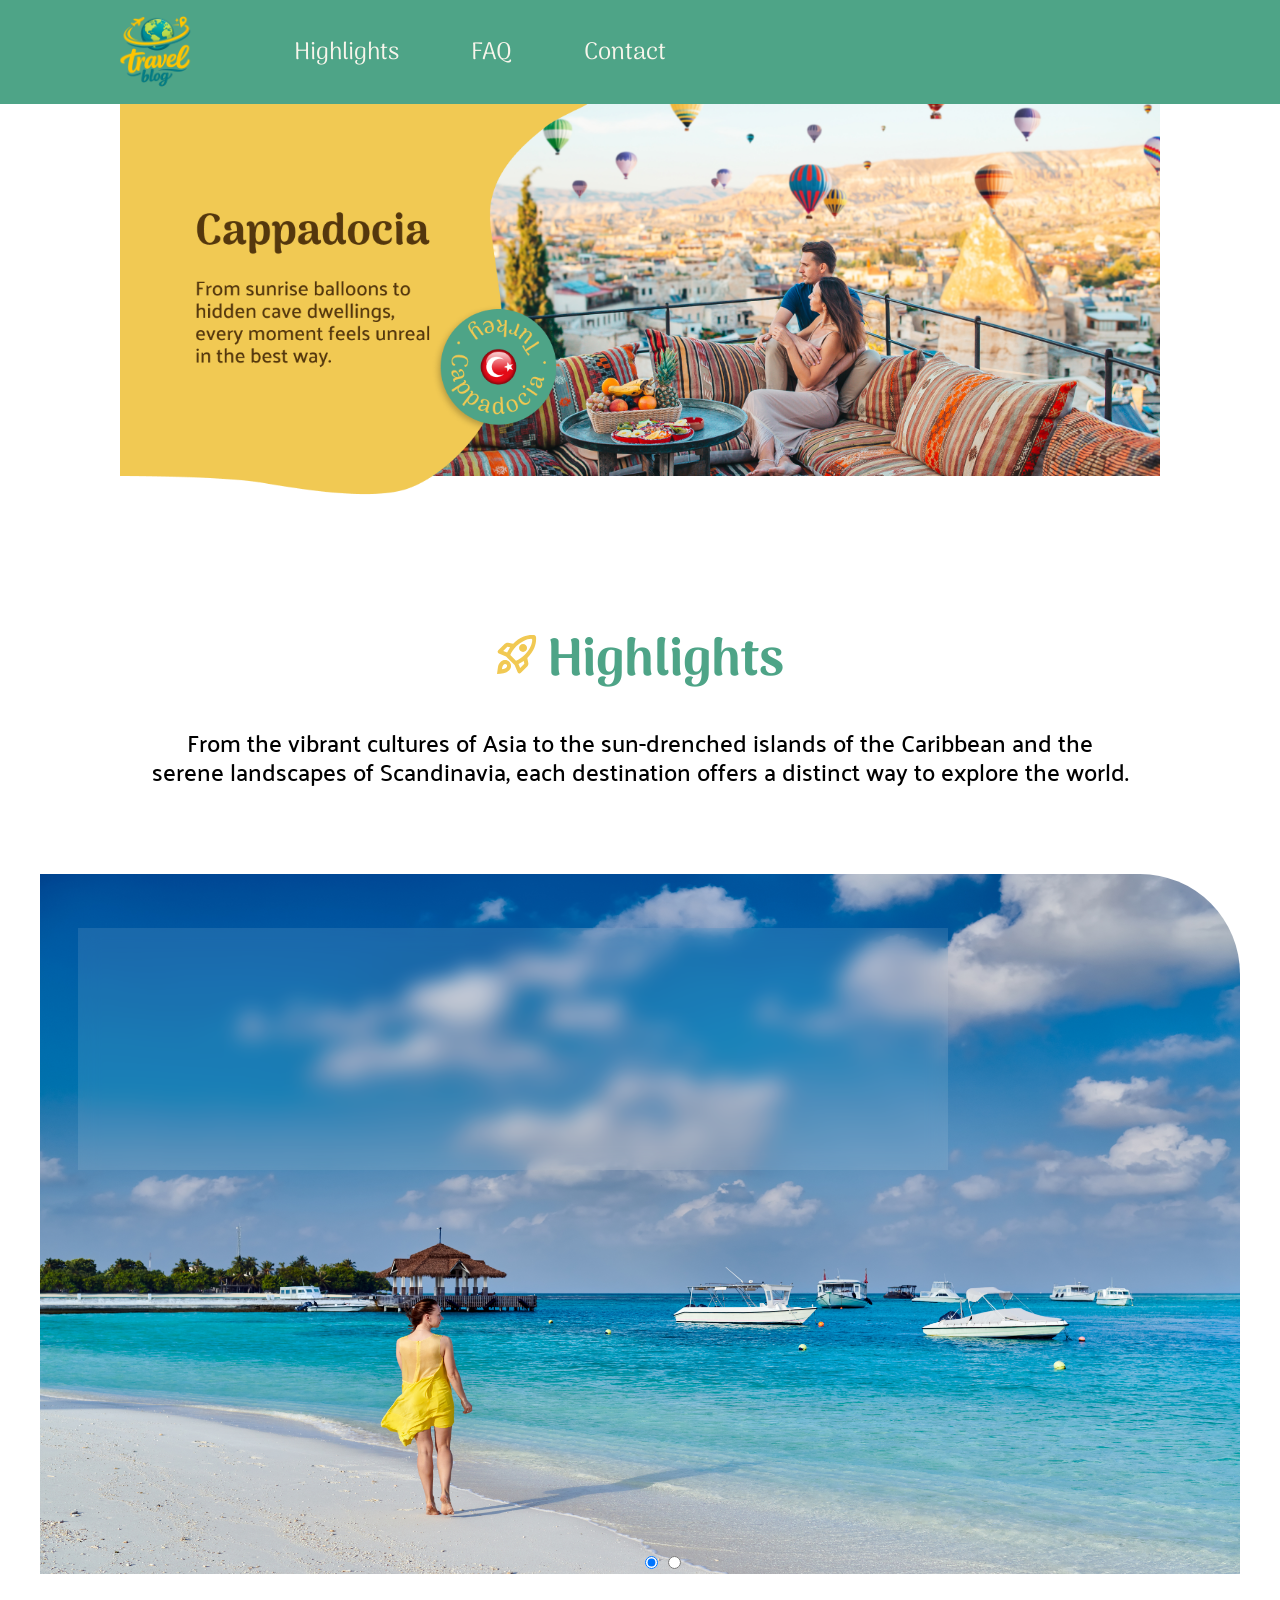
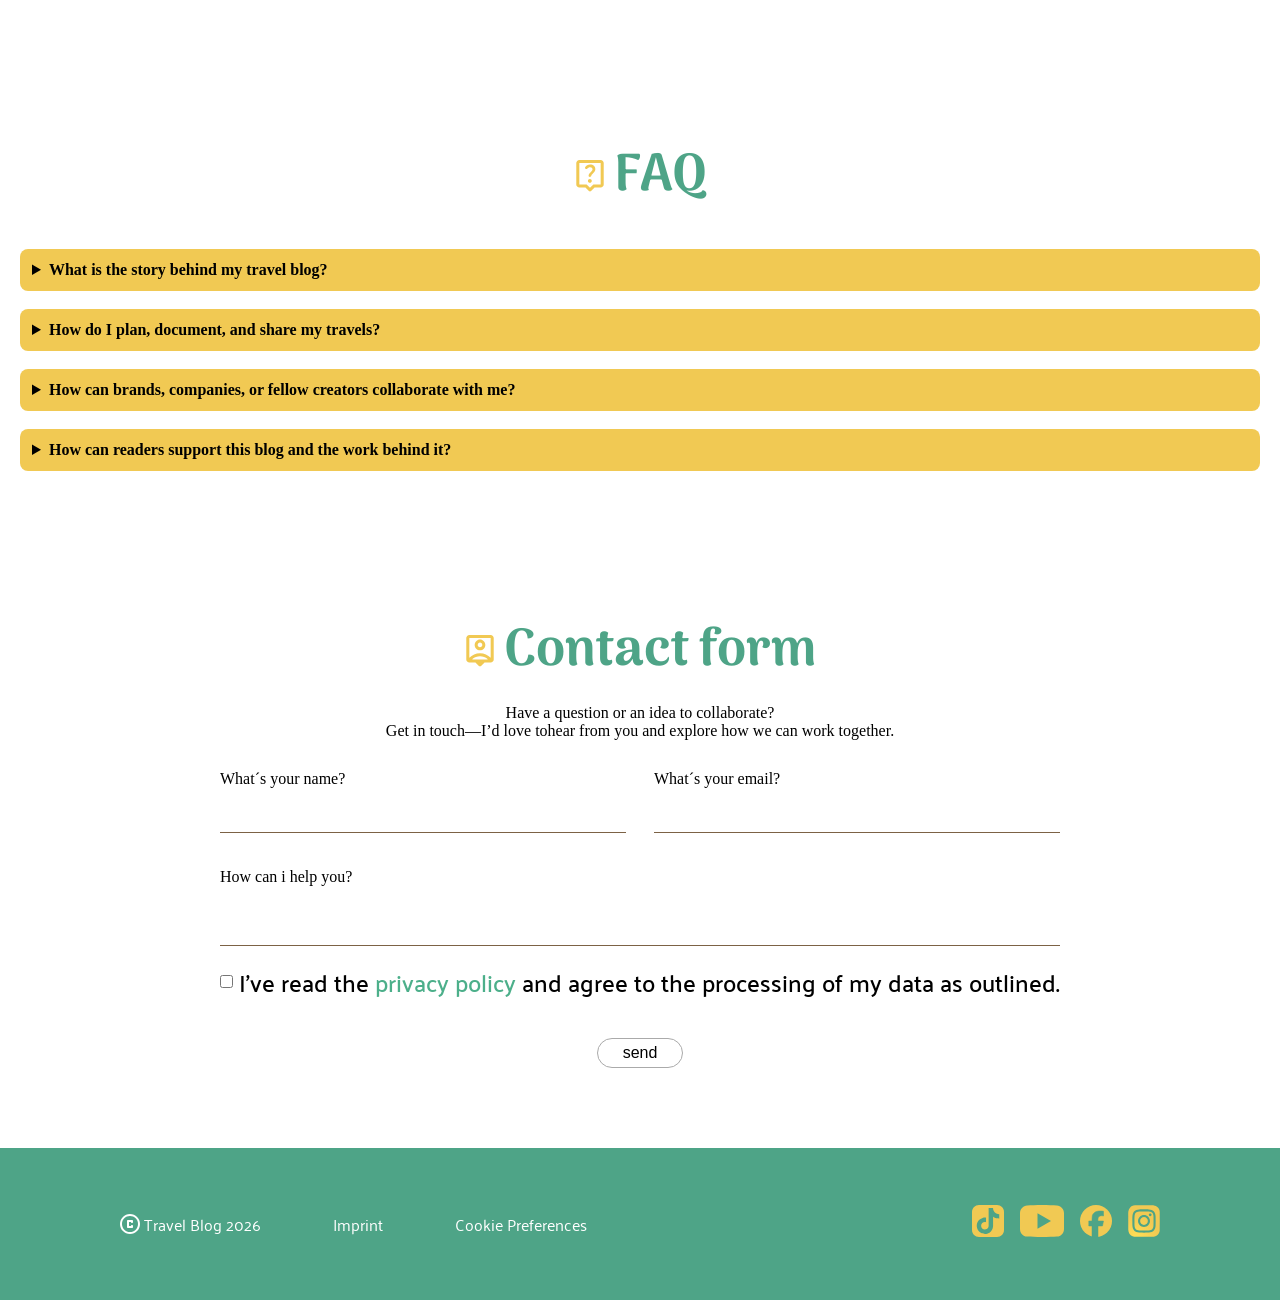
==== commit 3f2c2f1c: "Merge 6f56d6854250ed1954074e69d67ea6af951a7a8e into 59bc27f8c66fe7e3055600390b50e8d0ae50e166" ====
--- a/index.html
+++ b/index.html
@@ -18,25 +18,6 @@
       <a href="#faq">FAQ</a>
       <a href="#contact">Contact</a>
     </nav>
-
-    <nav class="mobile-nav">
-    <a href="#" aria-label="Home">
-        <img src="./assets/logos/home.svg" alt="Home">
-    </a>
-
-    <a href="#highlights" aria-label="Highlights">
-        <img src="./assets/logos/rocket_launch.svg" alt="Highlights">
-    </a>
-
-    <a href="#faq" aria-label="FAQ">
-        <img src="./assets/logos/help.svg" alt="FAQ">
-    </a>
-
-    <a href="#contact" aria-label="Contact">
-        <img src="./assets/logos/person_pin.svg" alt="Contact">
-    </a>
-  </nav>
-
   </header>
   <div class="landing">
     <img src="./assets/images/hero-web.png" alt="">
@@ -73,7 +54,7 @@
               <br>masterpiece of living..<a href=""> <strong>See More</strong></a>
             </p>
           </div>
-          <img src="./assets/images/coppenhagen.jpg" alt="coppenhagen Image">
+          <img src="./assets/images/coppenhagen1.jpg" alt="coppenhagen Image">
         </div>
       </div>
     </div>
--- a/style.css
+++ b/style.css
@@ -8,7 +8,19 @@
 body {
     display: flex;
     flex-direction: column;
-    gap: 20px;
+
+}
+
+.landing {
+    display: flex;
+    justify-content: center;
+    align-items: center;
+    padding: 0px max(120px, (50% - 720px));
+    ;
+
+    img {
+        width: 100%;
+    }
 }
 
 header {
@@ -233,9 +245,10 @@
     justify-content: center;
     align-items: center;
     gap: 8px;
+    font-family: 'Arima';
 
     color: rgba(78, 164, 135, 1);
-    font-size: 3.25rem;
+    font-size: 52px;
 
     margin-bottom: 30px;
 }
@@ -281,11 +294,12 @@
     justify-content: center;
     align-items: center;
     gap: 8px;
-
+    font-family: 'Arima';
     margin: 0 0 10px;
 
     color: rgb(78, 164, 135);
-    font-size: 3.25rem;
+    font-size: 52px;
+
 }
 
 .contact h2 img {
@@ -370,6 +384,201 @@
 
     font-size: 1rem;
     cursor: pointer;
+}
+
+.highlights {
+    display: flex;
+    flex-direction: column;
+    justify-content: center;
+    align-items: center;
+    gap: 88px;
+    padding: 120px max(120px, (50% - 720px));
+}
+
+.headline {
+    display: flex;
+    flex-direction: column;
+    justify-content: center;
+    align-items: center;
+    gap: 24px;
+    width: 980px;
+
+    h2 {
+        font-family: 'Arima';
+        font-weight: 700;
+        color: rgba(78, 164, 135, 1);
+        font-size: 3.25rem;
+        text-align: center;
+
+        img {
+            margin-right: 10px;
+        }
+    }
+
+    p {
+        line-height: 120%;
+        font-family: 'Palanquin';
+        font-weight: 500;
+        font-size: 1.5rem;
+        text-align: center;
+    }
+}
+
+
+
+
+.container-card {
+    position: relative;
+    width: 1200px;
+    height: 700px;
+
+    display: flex;
+    justify-content: flex-start;
+    align-items: flex-end;
+
+    overflow: hidden;
+
+}
+
+.container-card input {
+    z-index: 2;
+    margin: 5px;
+    position: relative;
+    left: 600px;
+}
+
+ .cards{
+    width: 200%;
+    height: 100%;
+    position: absolute;
+
+    display: flex;
+
+    transition: all 1s ease-in-out;
+
+}
+.card>img {
+    height: 100%;
+    border-top-right-radius: 100px;
+    width: 100%;
+}
+ .one {
+    width: calc(100% / 2);
+    display: flex;
+    justify-content: center;
+    align-items: center;
+    position: relative;
+    text-align: start;
+
+}
+
+.two {
+    width: calc(100% / 2);
+    display: flex;
+    justify-content: center;
+    align-items: center;
+}
+
+.container-card input[value="two"]:checked~.cards {
+    transform: translateX(calc(-100% / 2));
+}
+
+.container-card input[value="one"]:checked~.cards {
+    transform: translateX(0);
+}
+
+.info-one {
+    display: flex;
+    flex-direction: column;
+    position: absolute;
+    top: 54px;
+    left: 38px;
+    width: 870px;
+    gap: 8px;
+    background-color: rgba(255, 255, 255, 0.1);
+    backdrop-filter: blur(10px);
+
+
+
+    h3 {
+        line-height: 120%;
+        font-family: 'Palanquin Dark';
+        font-weight: 600;
+        font-size: 3rem;
+        color: white;
+        padding: 16px 24px 0px 24px;
+    }
+
+    p {
+        line-height: 120%;
+        font-family: 'Palanquin';
+        font-weight: 400;
+        font-size: 1.5rem;
+        color: white;
+        padding: 0px 24px 16px 24px;
+
+    }
+
+    a{
+        position: relative;
+        left: 600px;
+        font-style: oblique;
+        color: white;
+        
+        font-size: 1.2rem;
+        text-decoration: none;
+    }
+    a:hover{
+        color:rgba(241, 201, 83, 1);
+    }
+
+}
+
+
+
+.info-two {
+    display: flex;
+    flex-direction: column;
+    position: absolute;
+    top: 54px;
+    left: 1238px;
+    width: 870px;
+    gap: 8px;
+    background-color: rgba(255, 255, 255, 0.1);
+    backdrop-filter: blur(10px);
+
+    h3 {
+        line-height: 120%;
+        font-family: 'Palanquin Dark';
+        font-weight: 600;
+        font-size: 3rem;
+        color: white;
+        padding: 16px 24px 0px 24px;
+    }
+
+    p {
+        line-height: 120%;
+        font-family: 'Palanquin';
+        font-weight: 400;
+        font-size: 1.5rem;
+        color: white;
+        padding: 0px 24px 16px 24px;
+
+    }
+    a{
+        position: relative;
+        left: 450px;
+        font-style: oblique;
+        color: white;
+        
+        font-size: 1.2rem;
+        text-decoration: none;
+    }
+    a:hover{
+        color:rgba(241, 201, 83, 1);
+    }
+
+
 }
 
 footer {
@@ -739,3158 +948,7 @@
         align-items: center;
     }
 
-    .mobile-nav a img {
-        display: block;
-        width: 20px;
-        height: 20px;
-        object-fit: contain;
-    }
-
-    .mobile-nav img {
-    width: 22px;
-    height: 22px;
-
-        filter: brightness(0) saturate(100%)
-            invert(58%) sepia(20%)
-            saturate(1035%) hue-rotate(109deg)
-            brightness(91%) contrast(85%);
-    }
-
-    .video-section {
-        width: 100%;
-        max-width: 100%;
-
-        display: flex;
-        flex-direction: column;
-
-        padding: 40px 16px 0;
-        margin: 0;
-
-        gap: 30px;
-    }
-
-    .video-text {
-        width: 100%;
-        max-width: 100%;
-
-        margin: 0;
-        padding: 0;
-    }
-
-    .video-text h3 {
-        font-size: 1.125rem;
-        line-height: 1.2;
-
-        margin: 0 0 8px;
-    }
-
-    .video-text h1 {
-        font-size: 2rem;
-        line-height: 1.2;
-
-        margin: 0 0 16px;
-    }
-
-    .video-text > p {
-        width: 100%;
-        max-width: 100%;
-
-        font-size: 0.875rem;
-        line-height: 1.2;
-
-        margin: 0 0 16px;
-    }
-
-    .blog-info {
-        width: 100%;
-
-        display: flex;
-        flex-wrap: wrap;
-        align-items: center;
-
-        gap: 8px 12px;
-
-        margin-top: 12px;
-    }
-
-    .info-item {
-        display: flex;
-        align-items: center;
-        gap: 4px;
-    }
-
-    .info-item img {
-        width: 12px;
-        height: 12px;
-    }
-
-    .info-item span {
-        font-size: 0.5625rem;
-        line-height: 1.2;
-    }
-
-    .author-card {
-        position: static;
-
-        width: 100%;
-        max-width: 280px;
-
-        margin: 0 auto;
-
-        flex-shrink: 0;
-    }
-
-    .author-card img {
-        display: block;
-
-        width: 100%;
-        max-width: 100%;
-        height: auto;
-
-        margin: 0;
-    }
-
-    .travel-video {
-        width: 100%;
-        max-width: 100%;
-
-        margin: 0;
-        padding: 40px 16px 0;
-
-        display: flex;
-        flex-direction: column;
-        align-items: center;
-    }
-
-    .travel-video > p {
-        position: static;
-
-        width: 100%;
-        max-width: 100%;
-        min-width: 0;
-
-        margin: 0 0 25px;
-        padding: 0;
-
-        font-size: 0.875rem;
-        line-height: 1.2;
-
-        transform: none;
-
-        left: auto;
-        right: auto;
-    }
-
-    .video-container {
-        width: 100%;
-        max-width: 100%;
-
-        margin: 0 auto;
-        padding: 0;
-    }
-
-    .video-container video {
-        display: block;
-
-        width: 100%;
-        height: auto;
-
-        margin: 0;
-
-        object-fit: cover;
-        border-radius: 25px;
-    }
-
-    .travel-tips {
-        width: 100%;
-        max-width: 100%;
-
-        margin: 0;
-        padding: 40px 16px 30px;
-    }
-
-    .tips-content {
-        width: 100%;
-        max-width: 100%;
-
-        margin: 0;
-        padding: 0;
-    }
-
-    .tips-content > p {
-        width: 100%;
-        max-width: 100%;
-
-        margin: 0 0 18px;
-
-        font-size: 0.875rem;
-        line-height: 1.2;
-    }
-
-    .tips-content ul {
-        width: 100%;
-
-        margin: 0 0 18px;
-        padding-left: 20px;
-    }
-
-    .tips-content ul li {
-        font-size: 0.875rem;
-        line-height: 1.2;
-
-        margin-bottom: 5px;
-    }
-
-    .pro-tips {
-        position: relative;
-
-        width: 100%;
-        max-width: 100%;
-
-        margin: 30px 0 0;
-        padding: 20px;
-
-        border-radius: 20px;
-    }
-
-    .pro-tips h3 {
-        font-size: 1.25rem;
-        line-height: 1.2;
-    }
-
-    .pro-tips h3 img {
-        width: 22px;
-        height: 22px;
-    }
-
-    .pro-tips ol {
-        margin: 12px 0 0;
-        padding-left: 25px;
-    }
-
-    .pro-tips li {
-        font-size: 0.875rem;
-        line-height: 1.2;
-
-        margin-bottom: 10px;
-    }
-
-    .share-area {
-        position: relative;
-
-        width: 100%;
-        max-width: 100%;
-
-        margin: 40px auto 0;
-        padding: 0 16px 50px;
-
-        text-align: center;
-    }
-
-    .share-area p {
-        font-size: 0.875rem;
-        line-height: 1.2;
-
-        margin: 0 0 25px;
-    }
-
-    .share-bottom {
-        position: relative;
-
-        display: flex;
-        justify-content: center;
-        align-items: center;
-
-        gap: 15px;
-    }
-
-    .share-arrow {
-        position: absolute;
-
-        width: 55px;
-        height: auto;
-
-        left: 50%;
-        transform: translateX(-150px);
-        bottom: 25px;
-
-        pointer-events: none;
-    }
-
-    .share-button {
-        display: flex;
-        align-items: center;
-        justify-content: center;
-
-        gap: 5px;
-
-        padding: 6px 15px;
-
-        font-size: 0.75rem;
-        line-height: 1.2;
-
-        border: none;
-        border-radius: 20px;
-    }
-
-    .share-button img {
-        width: 16px;
-        height: 16px;
-    }
-
-    footer {
-        width: 100%;
-
-        padding: 25px 16px;
-
-        display: flex;
-        flex-direction: column;
-        align-items: center;
-        justify-content: center;
-
-        gap: 20px;
-    }
-
-    .right-side {
-        display: flex;
-        flex-wrap: wrap;
-        align-items: center;
-        justify-content: center;
-
-        gap: 10px 20px;
-    }
-
-    .right-side a {
-        font-size: 0.75rem;
-        line-height: 1.2;
-    }
-
-    .copyright {
-        display: flex;
-        align-items: center;
-        justify-content: center;
-
-        gap: 5px;
-    }
-
-    .copyright img {
-        width: 14px;
-        height: 14px;
-    }
-
-    .social-media {
-        display: flex;
-        justify-content: center;
-        align-items: center;
-
-        gap: 12px;
-    }
-
-    .social-media img {
-        width: 18px;
-        height: 18px;
-    }
-
-}
-
-@media screen and (min-width: 480px) and (max-width: 768px) {
-
-    html,
-    body {
-        width: 100%;
-        max-width: 100%;
-        overflow-x: hidden;
-    }
-
-    * {
-        box-sizing: border-box;
-    }
-
-    img,
-    video {
-        max-width: 100%;
-        height: auto;
-    }
-
-    header {
-        width: 100%;
-        padding: 12px 30px;
-
-        display: flex;
-        align-items: center;
-        justify-content: space-between;
-    }
-
-    header > img {
-        width: 60px;
-        height: auto;
-    }
-
-    header nav {
-        display: flex;
-        align-items: center;
-        gap: 18px;
-    }
-
-    header nav a {
-        font-size: 0.75rem;
-        line-height: 1.2;
-    }
-
-    .video-section {
-        width: 100%;
-        max-width: 750px;
-
-        margin: 0 auto;
-        padding: 50px 32px 0;
-
-        display: flex;
-        flex-direction: column;
-
-        gap: 35px;
-    }
-
-    .video-text {
-        width: 100%;
-        max-width: 650px;
-
-        margin: 0;
-        padding: 0;
-    }
-
-    .video-text h3 {
-        font-size: 1.125rem;
-        line-height: 1.2;
-
-        margin: 0 0 8px;
-    }
-
-    .video-text h1 {
-        font-size: 2.125rem;
-        line-height: 1.2;
-
-        margin: 0 0 20px;
-    }
-
-    .video-text > p {
-        width: 100%;
-        max-width: 100%;
-
-        font-size: 0.875rem;
-        line-height: 1.2;
-
-        margin: 0 0 20px;
-    }
-
-    .blog-info {
-        width: 100%;
-
-        display: flex;
-        flex-wrap: wrap;
-        align-items: center;
-
-        gap: 10px 15px;
-
-        margin-top: 15px;
-    }
-
-    .info-item {
-        display: flex;
-        align-items: center;
-
-        gap: 5px;
-    }
-
-    .info-item img {
-        width: 13px;
-        height: 13px;
-    }
-
-    .info-item span {
-        font-size: 0.625rem;
-        line-height: 1.2;
-    }
-
-    .author-card {
-        position: static;
-
-        width: 320px;
-        max-width: 100%;
-
-        margin: 0 auto;
-
-        flex-shrink: 0;
-    }
-
-    .author-card img {
-        display: block;
-
-        width: 100%;
-        max-width: 100%;
-        height: auto;
-
-        margin: 0;
-    }
-
-    .travel-video {
-        width: 100%;
-        max-width: 750px;
-
-        margin: 55px auto 0;
-        padding: 0 32px;
-        margin: 55px auto 0;
-
-        display: flex;
-        flex-direction: column;
-        align-items: center;
-    }
-
-    .travel-video > p {
-        position: static;
-
-        width: 100%;
-        max-width: 750px;
-        min-width: 0;
-
-        margin: 0 auto 30px;
-        padding: 0;
-
-        font-size: 0.875rem;
-        line-height: 1.2;
-
-        transform: none;
-
-        left: auto;
-        right: auto;
-    }
-
-    .video-container {
-        width: 100%;
-        max-width: 680px;
-
-        margin: 0 auto;
-        padding: 0;
-    }
-
-    .video-container video {
-        display: block;
-
-        width: 100%;
-        height: auto;
-
-        margin: 0;
-
-        object-fit: cover;
-
-        border-radius: 30px;
-    }
-
-    .travel-tips {
-        width: 100%;
-        max-width: 750px;
-
-        margin: 0 auto;
-        padding: 50px 32px 30px;
-    }
-
-    .tips-content {
-        width: 100%;
-        max-width: 680px;
-
-        margin: 0 auto;
-        padding: 0;
-    }
-
-    .tips-content > p {
-        width: 100%;
-        max-width: 100%;
-
-        margin: 0 0 20px;
-
-        font-size: 0.875rem;
-        line-height: 1.2;
-    }
-
-    .tips-content ul {
-        width: 100%;
-
-        margin: 0 0 20px;
-        padding-left: 22px;
-    }
-
-    .tips-content ul li {
-        font-size: 0.875rem;
-        line-height: 1.2;
-
-        margin-bottom: 6px;
-    }
-
-    .pro-tips {
-        position: relative;
-
-        width: 100%;
-        max-width: 650px;
-
-        margin: 30px auto 0;
-        padding: 22px 25px;
-
-        border-radius: 20px;
-    }
-
-    .pro-tips h3 {
-        font-size: 1.25rem;
-        line-height: 1.2;
-
-        margin: 0;
-    }
-
-    .pro-tips h3 img {
-        width: 24px;
-        height: 24px;
-    }
-
-    .pro-tips ol {
-        margin: 15px 0 0;
-        padding-left: 25px;
-    }
-
-    .pro-tips li {
-        font-size: 0.875rem;
-        line-height: 1.2;
-
-        margin-bottom: 10px;
-    }
-
-    .share-area {
-        position: relative;
-
-        width: 100%;
-        max-width: 680px;
-
-        margin: 0 auto;
-        padding: 45px 40px 60px;
-
-        text-align: center;
-    }
-
-    .share-area > p {
-        width: 100%;
-        max-width: 100%;
-
-        margin: 0 auto;
-
-        font-size: 0.875rem;
-        line-height: 1.2;
-
-        text-align: center;
-    }
-
-    .share-bottom {
-        position: relative;
-
-        width: 100%;
-
-        display: flex;
-        justify-content: center;
-        align-items: center;
-
-        margin-top: 40px;
-    }
-
-    .share-arrow {
-        position: absolute;
-
-        width: 55px;
-        height: auto;
-
-        left: calc(50% - 100px);
-        top: -38px;
-
-        pointer-events: none;
-    }
-
-    .share-button {
-        display: flex;
-        align-items: center;
-        justify-content: center;
-
-        gap: 5px;
-
-        margin: 0;
-        padding: 6px 15px;
-
-        font-size: 0.75rem;
-        line-height: 1.2;
-
-        border: none;
-        border-radius: 20px;
-    }
-
-    .share-button img {
-        width: 18px;
-        height: 18px;
-    }
-
-    footer {
-        width: 100%;
-
-        padding: 25px 30px;
-
-        display: flex;
-        flex-direction: column;
-
-        justify-content: center;
-        align-items: center;
-
-        gap: 20px;
-    }
-
-    .right-side {
-        width: 100%;
-
-        display: flex;
-        flex-direction: row;
-        flex-wrap: wrap;
-
-        justify-content: center;
-        align-items: center;
-
-        gap: 10px 20px;
-    }
-
-    .right-side a {
-        font-size: 0.75rem;
-        line-height: 1.2;
-
-        text-align: center;
-    }
-
-    .copyright {
-        display: flex;
-
-        justify-content: center;
-        align-items: center;
-
-        gap: 5px;
-    }
-
-    .copyright img {
-        width: 14px;
-        height: 14px;
-    }
-
-    .social-media {
-        width: 100%;
-
-        display: flex;
-
-        justify-content: center;
-        align-items: center;
-
-        gap: 12px;
-    }
-
-    .social-media img {
-        width: 20px;
-        height: 20px;
-    }
-}
-
-@media screen and (min-width: 769px) and (max-width: 1024px) {
-
-    html,
-    body {
-        width: 100%;
-        max-width: 100%;
-        overflow-x: hidden;
-    }
-
-    * {
-        box-sizing: border-box;
-    }
-
-    img,
-    video {
-        max-width: 100%;
-        height: auto;
-    }
-
-    header {
-        width: 100%;
-        padding: 14px 45px;
-
-        display: flex;
-        align-items: center;
-        justify-content: space-between;
-    }
-
-    header > img {
-        width: 65px;
-        height: auto;
-    }
-
-    header nav {
-        display: flex;
-        align-items: center;
-        gap: 25px;
-    }
-
-    header nav a {
-        font-size: 0.8125rem;
-        line-height: 1.2;
-    }
-
-    .video-section {
-        width: 100%;
-        max-width: 850px;
-
-        margin: 0 auto;
-        padding: 65px 45px 0;
-
-        display: flex;
-        flex-direction: column;
-
-        gap: 40px;
-    }
-
-    .video-text {
-        width: 100%;
-        max-width: 680px;
-
-        margin: 0;
-        padding: 0;
-    }
-
-    .video-text h3 {
-        font-size: 1.25rem;
-        line-height: 1.2;
-
-        margin: 0 0 8px;
-    }
-
-    .video-text h1 {
-        font-size: 2.375rem;
-        line-height: 1.2;
-
-        margin: 0 0 20px;
-    }
-
-    .video-text > p {
-        width: 100%;
-        max-width: 680px;
-
-        margin: 0 0 20px;
-
-        font-size: 0.9375rem;
-        line-height: 1.2;
-    }
-
-    .blog-info {
-        width: 100%;
-
-        display: flex;
-        flex-wrap: wrap;
-        align-items: center;
-
-        gap: 10px 18px;
-
-        margin-top: 15px;
-    }
-
-    .info-item {
-        display: flex;
-        align-items: center;
-        gap: 5px;
-    }
-
-    .info-item img {
-        width: 14px;
-        height: 14px;
-    }
-
-    .info-item span {
-        font-size: 0.6875rem;
-        line-height: 1.2;
-    }
-
-    .author-card {
-        position: static;
-
-        width: 320px;
-        max-width: 100%;
-
-        margin: 0 auto;
-
-        flex-shrink: 0;
-    }
-
-    .author-card img {
-        display: block;
-
-        width: 100%;
-        max-width: 100%;
-        height: auto;
-
-        margin: 0;
-    }
-
-    .travel-video {
-        width: 100%;
-        max-width: 850px;
-
-        margin: 70px auto 0;
-        padding: 0 45px;
-
-        display: flex;
-        flex-direction: column;
-        align-items: center;
-    }
-
-    .travel-video > p {
-        position: static;
-
-        width: 100%;
-        max-width: 720px;
-        min-width: 0;
-
-        margin: 0 auto 35px;
-        padding: 0;
-
-        font-size: 0.9375rem;
-        line-height: 1.2;
-
-        transform: none;
-
-        left: auto;
-        right: auto;
-    }
-
-    .video-container {
-        width: 100%;
-        max-width: 700px;
-
-        margin: 0 auto;
-        padding: 0;
-    }
-
-    .video-container video {
-        display: block;
-
-        width: 100%;
-        height: auto;
-
-        margin: 0;
-
-        object-fit: cover;
-        border-radius: 30px;
-    }
-
-    .travel-tips {
-        width: 100%;
-        max-width: 850px;
-
-        margin: 0 auto;
-        padding: 60px 45px 35px;
-    }
-
-    .tips-content {
-        width: 100%;
-        max-width: 720px;
-
-        margin: 0 auto;
-        padding: 0;
-    }
-
-    .tips-content > p {
-        width: 100%;
-        max-width: 100%;
-
-        margin: 0 0 20px;
-
-        font-size: 0.9375rem;
-        line-height: 1.2;
-    }
-
-    .tips-content ul {
-        width: 100%;
-
-        margin: 0 0 20px;
-        padding-left: 22px;
-    }
-
-    .tips-content ul li {
-        font-size: 0.9375rem;
-        line-height: 1.2;
-
-        margin-bottom: 6px;
-    }
-
-    .pro-tips {
-        position: relative;
-
-        width: 100%;
-        max-width: 700px;
-
-        margin: 35px auto 0;
-        padding: 22px 28px;
-
-        border-radius: 20px;
-    }
-
-    .pro-tips h3 {
-        margin: 0;
-
-        font-size: 1.25rem;
-        line-height: 1.2;
-    }
-
-    .pro-tips h3 img {
-        width: 24px;
-        height: 24px;
-    }
-
-    .pro-tips ol {
-        margin: 15px 0 0;
-        padding-left: 25px;
-    }
-
-    .pro-tips li {
-        margin-bottom: 10px;
-
-        font-size: 0.875rem;
-        line-height: 1.2;
-    }
-
-    .share-area {
-        position: relative;
-
-        width: 100%;
-        max-width: 700px;
-
-        margin: 0 auto;
-        padding: 50px 45px 65px;
-
-        text-align: center;
-    }
-
-    .share-area > p {
-        width: 100%;
-        max-width: 100%;
-
-        margin: 0 auto;
-
-        font-size: 0.875rem;
-        line-height: 1.2;
-
-        text-align: center;
-    }
-
-    .share-bottom {
-        position: relative;
-
-        width: 100%;
-
-        display: flex;
-        justify-content: center;
-        align-items: center;
-
-        margin-top: 40px;
-    }
-
-    .share-arrow {
-        position: absolute;
-
-        width: 60px;
-        height: auto;
-
-        left: calc(50% - 110px);
-        top: -40px;
-
-        pointer-events: none;
-    }
-
-    .share-button {
-        display: flex;
-        align-items: center;
-        justify-content: center;
-
-        gap: 5px;
-
-        margin: 0;
-        padding: 6px 16px;
-
-        font-size: 0.75rem;
-        line-height: 1.2;
-
-        border: none;
-        border-radius: 20px;
-    }
-
-    .share-button img {
-        width: 18px;
-        height: 18px;
-    }
-
-    footer {
-        width: 100%;
-
-        padding: 28px 45px;
-
-        display: flex;
-        flex-direction: row;
-        justify-content: space-between;
-        align-items: center;
-
-        gap: 30px;
-    }
-
-    .right-side {
-        display: flex;
-        flex-direction: row;
-        flex-wrap: wrap;
-        align-items: center;
-
-        gap: 25px;
-    }
-
-    .right-side a {
-        font-size: 0.75rem;
-        line-height: 1.2;
-    }
-
-    .copyright {
-        display: flex;
-        align-items: center;
-
-        gap: 5px;
-    }
-
-    .copyright img {
-        width: 14px;
-        height: 14px;
-    }
-
-    .social-media {
-        display: flex;
-        align-items: center;
-        justify-content: center;
-
-        gap: 12px;
-    }
-
-    .social-media img {
-        width: 20px;
-        height: 20px;
-    }
-}
-
-@media screen and (min-width: 1025px) and (max-width: 1440px) {
-
-    html,
-    body {
-        width: 100%;
-        max-width: 100%;
-        overflow-x: hidden;
-    }
-
-    * {
-        box-sizing: border-box;
-    }
-
-    img,
-    video {
-        max-width: 100%;
-        height: auto;
-    }
-
-    header {
-        width: 100%;
-        padding: 18px 120px;
-
-        display: flex;
-        align-items: center;
-        justify-content: space-between;
-    }
-
-    header > img {
-        width: 80px;
-        height: auto;
-    }
-
-    header nav {
-        display: flex;
-        align-items: center;
-        gap: 35px;
-    }
-
-    header nav a {
-        font-size: 1rem;
-        line-height: 1.2;
-    }
-
-    .video-section {
-        width: 100%;
-        max-width: 1200px;
-
-        margin: 0 auto;
-        padding: 90px 80px 0;
-
-        display: grid;
-        grid-template-columns: 1fr 340px;
-        column-gap: 100px;
-        align-items: start;
-    }
-
-    .video-text {
-        width: 100%;
-        max-width: 650px;
-
-        margin: 0;
-        padding: 0;
-    }
-
-    .video-text h3 {
-        font-size: 2.5rem;
-        line-height: 1.2;
-
-        margin: 0 0 8px;
-    }
-
-    .video-text h1 {
-        font-size: 4rem;
-        line-height: 1.2;
-
-        margin: 0 0 22px;
-    }
-
-    .video-text > p {
-        width: 100%;
-        max-width: 650px;
-
-        margin: 0 0 22px;
-
-        font-size: 1.75rem;
-        line-height: 1.2;
-    }
-
-    .blog-info {
-        width: 100%;
-
-        display: flex;
-        flex-wrap: wrap;
-        align-items: center;
-
-        gap: 12px 20px;
-
-        margin-top: 18px;
-    }
-
-    .info-item {
-        display: flex;
-        align-items: center;
-        gap: 6px;
-    }
-
-    .info-item img {
-        width: 16px;
-        height: 16px;
-    }
-
-    .info-item span {
-        font-size: 0.75rem;
-        line-height: 1.2;
-    }
-
-    .author-card {
-        position: static;
-
-        width: 340px;
-        max-width: 100%;
-
-        margin: 0;
-
-        flex-shrink: 0;
-    }
-
-    .author-card img {
-        display: block;
-
-        width: 100%;
-        height: auto;
-
-        margin: 0;
-    }
-
-    .travel-video {
-        width: 100%;
-        max-width: 1000px;
-
-        margin: 100px auto 0;
-        padding: 0 60px;
-
-        display: flex;
-        flex-direction: column;
-        align-items: center;
-    }
-
-    .travel-video > p {
-        position: static;
-
-        width: 100%;
-        max-width: 850px;
-        min-width: 0;
-
-        margin: 0 auto 40px;
-        padding: 0;
-
-        font-size: 1.5rem;
-        line-height: 1.2;
-
-        transform: none;
-        left: auto;
-        right: auto;
-    }
-
-    .video-container {
-        width: 100%;
-        max-width: 800px;
-
-        margin: 0 auto;
-        padding: 0;
-    }
-
-    .video-container video {
-        display: block;
-
-        width: 100%;
-        height: auto;
-
-        margin: 0;
-
-        object-fit: cover;
-        border-radius: 35px;
-    }
-
-    .travel-tips {
-        width: 100%;
-        max-width: 1000px;
-
-        margin: 0 auto;
-        padding: 70px 60px 40px;
-    }
-
-    .tips-content {
-        width: 100%;
-        max-width: 850px;
-
-        margin: 0 auto;
-        padding: 0;
-    }
-
-    .tips-content > p {
-        width: 100%;
-
-        margin: 0 0 22px;
-
-        font-size: 1.5rem;
-        line-height: 1.2;
-    }
-
-    .tips-content ul {
-        width: 100%;
-
-        margin: 0 0 22px;
-        padding-left: 25px;
-    }
-
-    .tips-content ul li {
-        margin-bottom: 7px;
-
-        font-size: 1.5rem;
-        line-height: 1.2;
-    }
-
-    .pro-tips {
-        position: relative;
-
-        width: 100%;
-        max-width: 800px;
-
-        margin: 40px auto 0;
-        padding: 25px 35px;
-
-        border-radius: 20px;
-    }
-
-    .pro-tips h3 {
-        margin: 0;
-
-        font-size: 1.375rem;
-        line-height: 1.2;
-    }
-
-    .pro-tips h3 img {
-        width: 26px;
-        height: 26px;
-    }
-
-    .pro-tips ol {
-        margin: 16px 0 0;
-        padding-left: 28px;
-    }
-
-    .pro-tips li {
-        margin-bottom: 10px;
-
-        font-size: 1.5rem;
-        line-height: 1.2;
-    }
-
-    .share-area {
-        position: relative;
-
-        width: 100%;
-        max-width: 800px;
-
-        margin: 0 auto;
-        padding: 60px 50px 75px;
-
-        text-align: center;
-    }
-
-    .share-area > p {
-        width: 100%;
-
-        margin: 0 auto;
-
-        font-size: 1.5rem;
-        line-height: 1.2;
-
-        text-align: center;
-    }
-
-    .share-bottom {
-        position: relative;
-
-        width: 100%;
-
-        display: flex;
-        align-items: center;
-        justify-content: center;
-
-        margin-top: 45px;
-    }
-
-    .share-arrow {
-        position: absolute;
-
-        width: 70px;
-        height: auto;
-
-        left: calc(50% - 130px);
-        top: -45px;
-        left: 50%;
-        transform: translateX(-235px);
-
-        pointer-events: none;
-    }
-
-    .share-button {
-        display: flex;
-        align-items: center;
-        justify-content: center;
-
-        gap: 6px;
-
-        margin: 0;
-        padding: 7px 18px;
-
-        font-size: 1.5rem;
-        line-height: 1.2;
-
-        border: none;
-        border-radius: 20px;
-    }
-
-    .share-button img {
-        width: 18px;
-        height: 18px;
-    }
-
-    footer {
-        width: 100%;
-
-        padding: 30px 120px;
-
-        display: flex;
-        flex-direction: row;
-        align-items: center;
-        justify-content: space-between;
-
-        gap: 40px;
-    }
-
-    .right-side {
-        display: flex;
-        flex-direction: row;
-        align-items: center;
-
-        gap: 35px;
-    }
-
-    .right-side a {
-        font-size: 0.8125rem;
-        line-height: 1.2;
-    }
-
-    .copyright {
-        display: flex;
-        align-items: center;
-        gap: 6px;
-    }
-
-    .copyright img {
-        width: 16px;
-        height: 16px;
-    }
-
-    .social-media {
-        display: flex;
-        align-items: center;
-        justify-content: center;
-
-        gap: 14px;
-    }
-
-    .social-media img {
-        width: 22px;
-        height: 22px;
-    }
-}
-
-/* index.html */
-
-@media screen and (min-width: 320px) and (max-width: 479px) {
-
-    body {
-        width: 100%;
-        gap: 20px;
-        overflow-x: hidden;
-    }
-
-    header {
-        width: 100%;
-        height: 60px;
-
-        padding: 5px 16px;
-
-        display: flex;
-        justify-content: center;
-        align-items: center;
-
-        gap: 0;
-    }
-
-    header img {
-        width: 50px;
-        height: 50px;
-    }
-
-    header nav {
-        display: none;
-    }
-
-    header nav a {
-        font-size: 0.75rem;
-        line-height: 1.2;
-    }
-
-    .mobile-nav {
-        position: fixed;
-        left: 0;
-        bottom: 0;
-
-        width: 100%;
-        height: 48px;
-
-        display: flex;
-        flex-direction: row;
-        justify-content: space-around;
-        align-items: center;
-
-        background-color: #F1C953;
-
-        padding: 0;
-        margin: 0;
-
-        z-index: 9999;
-    }
-
-    .mobile-nav a {
-        width: 25%;
-        height: 100%;
-
-        display: flex;
-        justify-content: center;
-        align-items: center;
-    }
-
-    .mobile-nav a img {
-        display: block;
-        width: 20px;
-        height: 20px;
-        object-fit: contain;
-    }
-
-    .mobile-nav img {
-    width: 22px;
-    height: 22px;
-
-        filter: brightness(0) saturate(100%)
-            invert(58%) sepia(20%)
-            saturate(1035%) hue-rotate(109deg)
-            brightness(91%) contrast(85%);
-    }
-
-    .landing {
-        width: 100%;
-
-        padding: 0;
-        margin: 0;
-
-        display: block;
-    }
-
-    .landing img {
-        display: block;
-
-        width: 100%;
-        height: auto;
-
-        object-fit: contain;
-    }
-
-    .highlights {
-        width: 100%;
-
-        padding: 20px 16px 0;
-
-        display: flex;
-        flex-direction: column;
-        align-items: center;
-
-        gap: 30px;
-    }
-
-    .headline {
-        width: 100%;
-
-        display: flex;
-        flex-direction: column;
-        align-items: center;
-
-        gap: 20px;
-    }
-
-    .headline h2 {
-        display: flex;
-        flex-direction: column;
-        justify-content: center;
-        align-items: center;
-
-        font-size: 2rem;
-        line-height: 1.2;
-
-        text-align: center;
-    }
-
-    .headline h2 img {
-        width: 32px;
-        height: 32px;
-
-        margin: 0 0 8px 0;
-    }
-
-    .headline p {
-        display: none;
-    }
-
-    .container-card {
-        position: relative;
-
-        width: 100%;
-        height: 360px;
-
-        display: flex;
-        justify-content: center;
-        align-items: flex-end;
-
-        overflow: hidden;
-    }
-
-    .cards {
-        position: absolute;
-
-        top: 0;
-        left: 0;
-
-        width: 200%;
-        height: 100%;
-
-        display: flex;
-
-        transition: all 1s ease-in-out;
-    }
-
-    .one,
-    .two {
-        position: relative;
-
-        width: 50%;
-        min-width: 50%;
-        height: 100%;
-
-        display: flex;
-        justify-content: center;
-        align-items: center;
-    }
-
-    .card > img {
-        display: block;
-
-        width: 100%;
-        height: 100%;
-
-        object-fit: cover;
-
-        border-top-right-radius: 35px;
-    }
-
-    .info-one,
-    .info-two {
-        position: absolute;
-
-        top: 25px;
-        left: 15px;
-
-        width: calc(100% - 30px);
-
-        display: flex;
-        flex-direction: column;
-
-        gap: 5px;
-
-        padding: 12px;
-
-        z-index: 2;
-
-        background-color: rgba(255, 255, 255, 0.25);
-        backdrop-filter: blur(10px);
-    }
-
-    .info-one h3,
-    .info-two h3 {
-        padding: 0;
-
-        font-size: 1.5rem;
-        line-height: 1.2;
-    }
-
-    .info-one p,
-    .info-two p {
-        padding: 0;
-
-        font-size: 0.75rem;
-        line-height: 1.2;
-    }
-
-    .info-one a,
-    .info-two a {
-        line-height: 1.2;
-    }
-
-    .container-card input {
-        position: relative;
-
-        left: 0;
-
-        z-index: 5;
-
-        margin: 0 4px 10px 4px;
-    }
-
-    .container-card input[value="one"]:checked ~ .cards {
-        transform: translateX(0);
-    }
-
-    .container-card input[value="two"]:checked ~ .cards {
-        transform: translateX(-50%);
-    }
-
-    .faq {
-        width: 100%;
-
-        padding: 20px 16px 30px;
-    }
-
-    .faq h2 {
-        display: flex;
-        justify-content: center;
-        align-items: center;
-
-        gap: 8px;
-
-        margin-bottom: 20px;
-
-        font-size: 2rem;
-        line-height: 1.2;
-    }
-
-    .faq h2 img {
-        width: 24px;
-        height: 24px;
-    }
-
-    .faq-container {
-        width: 100%;
-        max-width: 100%;
-
-        margin: 0 auto;
-    }
-
-    .faq-item {
-        width: 100%;
-
-        margin-bottom: 10px;
-
-        border-radius: 8px;
-    }
-
-    .faq-item summary {
-        padding: 10px;
-
-        font-size: 0.75rem;
-        line-height: 1.2;
-
-        cursor: pointer;
-    }
-
-    .faq-item p {
-        padding: 0 10px 10px 10px;
-
-        font-size: 0.75rem;
-        line-height: 1.2;
-    }
-
-    .contact {
-        width: 100%;
-        max-width: 100%;
-
-        margin: 0;
-
-        padding: 20px 16px 40px;
-    }
-
-    .contact h2 {
-        display: flex;
-        justify-content: flex-start;
-        align-items: center;
-
-        gap: 8px;
-
-        margin: 0 0 25px 0;
-
-        font-size: 2rem;
-        line-height: 1.2;
-    }
-
-    .contact h2 img {
-        width: 24px;
-        height: 24px;
-
-        flex-shrink: 0;
-    }
-
-    .contact-text {
-        display: none;
-    }
-
-    .contact-form {
-        width: 100%;
-    }
-
-    .contact-row {
-        width: 100%;
-
-        display: flex;
-        flex-direction: column;
-
-        gap: 25px;
-    }
-
-    .input-box {
-        width: 100%;
-
-        display: flex;
-        flex-direction: column;
-    }
-
-    .input-box label {
-        margin-bottom: 10px;
-
-        font-size: 0.75rem;
-        line-height: 1.2;
-    }
-
-    .input-box input,
-    .input-box textarea {
-        width: 100%;
-    }
-
-    .input-box input {
-        height: 25px;
-    }
-
-    .message-box {
-        margin-top: 25px;
-    }
-
-    .input-box textarea {
-        height: 35px;
-    }
-
-    .privacy {
-        width: 100%;
-
-        display: flex;
-        justify-content: flex-start;
-        align-items: flex-start;
-
-        gap: 6px;
-
-        margin-top: 15px;
-
-        font-size: 0.625rem;
-        line-height: 1.2;
-    }
-
-    .privacy input {
-        flex-shrink: 0;
-
-        margin-top: 2px;
-    }
-
-    .privacy label {
-        line-height: 1.2;
-    }
-
-    .send-button {
-        display: block;
-
-        margin: 25px auto 0;
-
-        padding: 5px 25px;
-
-        font-size: 0.75rem;
-        line-height: 1.2;
-    }
-
-footer {
-    width: 100%;
-    height: auto;
-    min-width: 152px;
-
-    padding-bottom: 70px;
-
-    display: flex;
-    flex-direction: row;
-    justify-content: space-between;
-    align-items: center;
-
-    gap: 15px;
-}
-
-footer .right-side {
-    width: auto;
-
-    display: flex;
-    flex-direction: column;
-    align-items: flex-start;
-
-    gap: 4px;
-
-    font-size: 0.5rem;
-    line-height: 1.2;
-}
-
-footer .right-side a {
-    line-height: 1.2;
-}
-
-footer .copyright {
-    display: flex;
-    justify-content: flex-start;
-    align-items: center;
-
-    gap: 3px;
-}
-
-footer .copyright img {
-    width: 10px;
-    height: 10px;
-}
-
-footer .social-media {
-    width: auto;
-
-    display: flex;
-    flex-direction: row;
-    justify-content: flex-end;
-    align-items: center;
-
-    gap: 8px;
-}
-
-footer .social-media img {
-    width: 14px;
-    height: 14px;
-
-    display: block;
-}
-}
-
-@media screen and (min-width: 769px) and (max-width: 1024px) {
-
-}
-
-@media screen and (min-width: 769px) and (max-width: 1024px) {
-
-    html,
-    body {
-        width: 100%;
-        max-width: 100%;
-        overflow-x: hidden;
-    }
-
-    body {
-        gap: 20px;
-    }
-
-    header {
-        width: 100%;
-        height: 90px;
-
-        padding: 10px 45px;
-
-        display: flex;
-        justify-content: space-between;
-        align-items: center;
-
-        gap: 0;
-
-        background-color: rgba(78, 164, 135, 1);
-    }
-
-    header > img {
-        width: 65px;
-        height: 65px;
-    }
-
-    header nav:not(.mobile-nav) {
-        display: flex;
-        align-items: center;
-
-        gap: 30px;
-    }
-
-    header nav:not(.mobile-nav) a {
-        text-decoration: none;
-
-        color: rgba(248, 245, 235, 1);
-
-        font-family: 'Arima';
-        font-weight: 700;
-        font-size: 0.875rem;
-        line-height: 1.2;
-    }
-
-    header nav:not(.mobile-nav) a:hover {
-        color: rgba(241, 201, 83, 1);
-    }
-
-    .mobile-nav {
-        display: none;
-    }
-
-    .landing {
-        width: 100%;
-
-        padding: 0;
-        margin: 0;
-
-        display: block;
-    }
-
-    .landing img {
-        display: block;
-
-        width: 100%;
-        height: auto;
-
-        object-fit: contain;
-    }
-
-    .highlights {
-        width: 100%;
-
-        padding: 30px 45px 0;
-
-        display: flex;
-        flex-direction: column;
-        justify-content: center;
-        align-items: center;
-
-        gap: 45px;
-    }
-
-    .headline {
-        width: 100%;
-        max-width: 850px;
-
-        display: flex;
-        flex-direction: column;
-        justify-content: center;
-        align-items: center;
-
-        gap: 20px;
-
-        margin: 0 auto;
-    }
-
-    .headline h2 {
-        display: flex;
-        justify-content: center;
-        align-items: center;
-
-        color: rgba(78, 164, 135, 1);
-
-        font-family: 'Arima';
-        font-weight: 700;
-        font-size: 2.75rem;
-        line-height: 1.2;
-
-        text-align: center;
-    }
-
-    .headline h2 img {
-        width: 42px;
-        height: 42px;
-
-        margin-right: 10px;
-    }
-
-    .headline p {
-        display: block;
-
-        width: 100%;
-        max-width: 800px;
-
-        margin: 0 auto;
-
-        font-family: 'Palanquin';
-        font-weight: 500;
-        font-size: 1rem;
-        line-height: 1.4;
-
-        text-align: center;
-    }
-
-    .container-card {
-        position: relative;
-
-        width: 100%;
-        max-width: 900px;
-        height: 500px;
-
-        display: flex;
-        justify-content: center;
-        align-items: flex-end;
-
-        margin: 0 auto;
-
-        overflow: hidden;
-    }
-
-    .cards {
-        position: absolute;
-
-        top: 0;
-        left: 0;
-
-        width: 200%;
-        height: 100%;
-
-        display: flex;
-
-        transition: all 1s ease-in-out;
-    }
-
-    .one,
-    .two {
-        position: relative;
-
-        width: 50%;
-        min-width: 50%;
-        height: 100%;
-
-        display: flex;
-        justify-content: center;
-        align-items: center;
-    }
-
-    .card > img {
-        display: block;
-
-        width: 100%;
-        height: 100%;
-
-        object-fit: cover;
-
-        border-top-right-radius: 60px;
-    }
-
-    .info-one,
-    .info-two {
-        position: absolute;
-
-        top: 35px;
-        left: 30px;
-
-        width: calc(100% - 60px);
-
-        display: flex;
-        flex-direction: column;
-
-        gap: 8px;
-
-        padding: 20px;
-
-        background-color: rgba(255, 255, 255, 0.18);
-        backdrop-filter: blur(10px);
-
-        z-index: 2;
-    }
-
-    .info-one h3,
-    .info-two h3 {
-        padding: 0;
-
-        color: white;
-
-        font-family: 'Palanquin Dark';
-        font-weight: 600;
-        font-size: 2rem;
-        line-height: 1.2;
-    }
-
-    .info-one p,
-    .info-two p {
-        padding: 0;
-
-        color: white;
-
-        font-family: 'Palanquin';
-        font-weight: 400;
-        font-size: 1rem;
-        line-height: 1.4;
-    }
-
-    .info-one a,
-    .info-two a {
-        color: white;
-
-        font-family: 'Palanquin';
-        font-weight: 700;
-
-        line-height: 1.2;
-    }
-
-    .container-card input {
-        position: relative;
-
-        left: 0;
-
-        margin: 0 5px 12px 5px;
-
-        z-index: 5;
-    }
-
-    .container-card input[value="one"]:checked ~ .cards {
-        transform: translateX(0);
-    }
-
-    .container-card input[value="two"]:checked ~ .cards {
-        transform: translateX(-50%);
-    }
-
-    .faq {
-        width: 100%;
-
-        padding: 40px 45px 50px;
-    }
-
-    .faq h2 {
-        display: flex;
-        justify-content: center;
-        align-items: center;
-
-        gap: 8px;
-
-        margin-bottom: 30px;
-
-        color: rgba(78, 164, 135, 1);
-
-        font-family: 'Arima';
-        font-weight: 700;
-        font-size: 2.75rem;
-        line-height: 1.2;
-    }
-
-    .faq h2 img {
-        width: 32px;
-        height: 32px;
-    }
-
-    .faq-container {
-        width: 100%;
-        max-width: 900px;
-
-        margin: 0 auto;
-    }
-
-    .faq-item {
-        width: 100%;
-
-        margin-bottom: 14px;
-
-        background-color: #F1C953;
-
-        border-radius: 8px;
-    }
-
-    .faq-item summary {
-        padding: 12px 15px;
-
-        font-family: 'Palanquin';
-        font-weight: 700;
-        font-size: 1rem;
-        line-height: 1.2;
-
-        cursor: pointer;
-    }
-
-    .faq-item p {
-        padding: 0 15px 15px 15px;
-
-        font-family: 'Palanquin';
-        font-weight: 400;
-        font-size: 1rem;
-        line-height: 1.2;
-    }
-
-    .contact {
-        width: 100%;
-        max-width: 850px;
-
-        margin: 0 auto;
-
-        padding: 40px 45px 60px;
-    }
-
-    .contact h2 {
-        display: flex;
-        justify-content: center;
-        align-items: center;
-
-        gap: 8px;
-
-        margin: 0 0 15px;
-
-        color: rgba(78, 164, 135, 1);
-
-        font-family: 'Arima';
-        font-weight: 700;
-        font-size: 2.75rem;
-        line-height: 1.2;
-    }
-
-    .contact h2 img {
-        width: 32px;
-        height: 32px;
-
-        flex-shrink: 0;
-    }
-
-    .contact-text {
-        display: block;
-
-        margin: 0 0 30px;
-
-        font-family: 'Palanquin';
-        font-weight: 400;
-        font-size: 1rem;
-        line-height: 1.2;
-
-        text-align: center;
-    }
-
-    .contact-form {
-        width: 100%;
-
-        font-family: 'Palanquin';
-    }
-
-    .contact-row {
-        width: 100%;
-
-        display: flex;
-        flex-direction: row;
-
-        gap: 25px;
-    }
-
-    .input-box {
-        width: 100%;
-
-        display: flex;
-        flex-direction: column;
-    }
-
-    .input-box label {
-        margin-bottom: 15px;
-
-        font-family: 'Palanquin';
-        font-weight: 500;
-        font-size: 1rem;
-        line-height: 1.2;
-    }
-
-    .input-box input,
-    .input-box textarea {
-        width: 100%;
-
-        border: none;
-        border-bottom: 1px solid #7c6245;
-
-        outline: none;
-
-        background: transparent;
-
-        font-family: 'Palanquin';
-        font-size: 1rem;
-    }
-
-    .input-box input {
-        height: 25px;
-    }
-
-    .message-box {
-        margin-top: 30px;
-    }
-
-    .input-box textarea {
-        height: 40px;
-
-        resize: none;
-    }
-
-    .privacy {
-        width: 100%;
-
-        display: flex;
-        justify-content: center;
-        align-items: center;
-
-        gap: 6px;
-
-        margin-top: 18px;
-
-        font-family: 'Palanquin';
-        font-weight: 500;
-        font-size: 1rem;
-        line-height: 1.2;
-    }
-
-    .privacy input {
-        flex-shrink: 0;
-    }
-
-    .privacy label {
-        line-height: 1.2;
-    }
-
-    .privacy span {
-        color: rgb(76, 175, 138);
-    }
-
-    .send-button {
-        display: block;
-
-        margin: 30px auto 0;
-
-        padding: 5px 25px;
-
-        background: white;
-
-        border: 1px solid rgb(170, 170, 170);
-        border-radius: 20px;
-
-        font-family: 'Palanquin';
-        font-weight: 500;
-        font-size: 1rem;
-        line-height: 1.2;
-
-        cursor: pointer;
-    }
-
-    footer {
-        width: 100%;
-        height: 120px;
-
-        padding: 20px 45px;
-
-        display: flex;
-        flex-direction: row;
-        justify-content: space-between;
-        align-items: center;
-
-        gap: 30px;
-
-        background-color: rgba(78, 164, 135, 1);
-    }
-
-    footer .right-side {
-        display: flex;
-        flex-direction: row;
-        align-items: center;
-
-        gap: 25px;
-
-        font-family: 'Palanquin';
-        font-weight: 400;
-        font-size: 0.75rem;
-        line-height: 1.2;
-    }
-
-    footer .right-side a {
-        color: white;
-
-        text-decoration: none;
-
-        font-family: 'Palanquin';
-        font-weight: 400;
-        font-size: 0.75rem;
-        line-height: 1.2;
-    }
-
-    footer .right-side a:hover {
-        color: rgba(241, 201, 83, 1);
-    }
-
-    footer .copyright {
-        display: flex;
-        justify-content: center;
-        align-items: center;
-
-        gap: 4px;
-    }
-
-    footer .copyright img {
-        width: 14px;
-        height: 14px;
-    }
-
-    footer .social-media {
-        display: flex;
-        flex-direction: row;
-        justify-content: center;
-        align-items: center;
-
-        gap: 12px;
-    }
-
-    footer .social-media img {
-        display: block;
-
-        width: 20px;
-        height: 20px;
-    }
-}
-
-@media screen and (min-width: 1025px) and (max-width: 1440px) {
-
-    html,
-    body {
-        width: 100%;
-        max-width: 100%;
-        overflow-x: hidden;
-    }
-
-    body {
-        gap: 0px;
-    }
-
-    header {
-        width: 100%;
-        height: 104px;
-
-        margin: 0;
-
-        display: flex;
-        justify-content: space-between;
-        align-items: center;
-
-        gap: 102px;
-
-        background-color: rgba(78, 164, 135, 1);
-    }
-
-    header > img {
-        width: 72px;
-        height: 72px;
-    }
-
-    header nav:not(.mobile-nav) {
-        display: flex;
-        align-items: center;
-
-        gap: 72px;
-    }
-
-    header nav:not(.mobile-nav) a {
-        color: rgba(248, 245, 235, 1);
-
-        text-decoration: none;
-
-        font-family: 'Arima';
-        font-weight: 700;
-        font-size: 1.5rem;
-        line-height: 1.2;
-    }
-
-    header nav:not(.mobile-nav) a:hover {
-        color: rgba(241, 201, 83, 1);
-    }
-
-    .mobile-nav {
-        display: none;
-    }
-
-    .landing {
-        width: 100%;
-
-        padding: 0;
-        margin: 0;
-
-        display: flex;
-        justify-content: center;
-        align-items: center;
-    }
-
-    .landing img {
-        display: block;
-
-        width: 100%;
-        height: auto;
-
-        object-fit: contain;
-    }
-
-    .highlights {
-        width: 100%;
-
-        padding: 40px 120px 0;
-
-        display: flex;
-        flex-direction: column;
-        justify-content: center;
-        align-items: center;
-
-        gap: 70px;
-    }
-
-    .headline {
-        width: 100%;
-        max-width: 980px;
-
-        display: flex;
-        flex-direction: column;
-        justify-content: center;
-        align-items: center;
-
-        gap: 24px;
-
-        margin: 0 auto;
-    }
-
-    .headline h2 {
-        display: flex;
-        justify-content: center;
-        align-items: center;
-
-        color: rgba(78, 164, 135, 1);
-
-        font-family: 'Arima';
-        font-weight: 700;
-        font-size: 3.25rem;
-        line-height: 1.2;
-
-        text-align: center;
-    }
-
-    .headline h2 img {
-        width: 48px;
-        height: 48px;
-
-        margin-right: 10px;
-    }
-
-    .headline p {
-        display: block;
-
-        width: 100%;
-        max-width: 980px;
-
-        margin: 0 auto;
-
-        font-family: 'Palanquin';
-        font-weight: 500;
-        font-size: 1.5rem;
-        line-height: 1.4;
-
-        text-align: center;
-    }
-
-    .container-card {
-        position: relative;
-
-        width: 100%;
-        max-width: 1200px;
-        height: 700px;
-
-        display: flex;
-        justify-content: center;
-        align-items: flex-end;
-
-        margin: 0 auto;
-
-        overflow: hidden;
-    }
-
-    .cards {
-        position: absolute;
-
-        top: 0;
-        left: 0;
-
-        width: 200%;
-        height: 100%;
-
-        display: flex;
-
-        transition: all 1s ease-in-out;
-    }
-
-    .one,
-    .two {
-        position: relative;
-
-        width: 50%;
-        min-width: 50%;
-        height: 100%;
-
-        display: flex;
-        justify-content: center;
-        align-items: center;
-    }
-
-    .card > img {
-        display: block;
-
-        width: 100%;
-        height: 100%;
-
-        object-fit: cover;
-
-        border-top-right-radius: 100px;
-    }
-
-    .info-one,
-    .info-two {
-        position: absolute;
-
-        top: 54px;
-        left: 38px;
-
-        width: calc(100% - 76px);
-        max-width: 870px;
-
-        display: flex;
-        flex-direction: column;
-
-        gap: 8px;
-
-        padding: 0;
-
-        background-color: rgba(255, 255, 255, 0.1);
-        backdrop-filter: blur(10px);
-
-        z-index: 2;
-    }
-
-    .info-one h3,
-    .info-two h3 {
-        padding: 16px 24px 0 24px;
-
-        color: white;
-
-        font-family: 'Palanquin Dark';
-        font-weight: 600;
-        font-size: 3rem;
-        line-height: 1.2;
-    }
-
-    .info-one p,
-    .info-two p {
-        padding: 0 24px 16px 24px;
-
-        color: white;
-
-        font-family: 'Palanquin';
-        font-weight: 400;
-        font-size: 1.5rem;
-        line-height: 1.4;
-    }
-
-    .info-one a,
-    .info-two a {
-        color: white;
-
-        font-family: 'Palanquin';
-        font-weight: 700;
-
-        line-height: 1.2;
-    }
-
-    .container-card input {
-        position: relative;
-
-        left: 0;
-
-        margin: 0 5px 12px 5px;
-
-        z-index: 5;
-    }
-
-    .container-card input[value="one"]:checked ~ .cards {
-        transform: translateX(0);
-    }
-
-    .container-card input[value="two"]:checked ~ .cards {
-        transform: translateX(-50%);
-    }
-
-    .faq {
-        width: 100%;
-
-        padding: 40px 120px 80px;
-    }
-
-    .faq h2 {
-        display: flex;
-        justify-content: center;
-        align-items: center;
-
-        gap: 8px;
-
-        margin-bottom: 30px;
-
-        color: rgba(78, 164, 135, 1);
-
-        font-family: 'Arima';
-        font-weight: 700;
-        font-size: 3.25rem;
-        line-height: 1.2;
-    }
-
-    .faq h2 img {
-        width: 32px;
-        height: 32px;
-    }
-
-    .faq-container {
-        width: 100%;
-        max-width: 1200px;
-
-        margin: 0 auto;
-    }
-
-    .faq-item {
-        width: 100%;
-
-        margin-bottom: 18px;
-
-        background-color: #F1C953;
-
-        border-radius: 8px;
-    }
-
-    .faq-item summary {
-        padding: 12px;
-
-        font-family: 'Palanquin';
-        font-weight: 700;
-        font-size: 1rem;
-        line-height: 1.2;
-
-        cursor: pointer;
-    }
-
-    .faq-item p {
-        padding: 0 12px 15px 12px;
-
-        font-family: 'Palanquin';
-        font-weight: 400;
-        font-size: 1rem;
-        line-height: 1.4;
-    }
-
-    .contact {
-        width: 100%;
-        max-width: 980px;
-
-        margin: 0 auto;
-
-        padding: 40px 20px 80px;
-    }
-
-    .contact h2 {
-        display: flex;
-        justify-content: center;
-        align-items: center;
-
-        gap: 8px;
-
-        margin: 0 0 10px;
-
-        color: rgba(78, 164, 135, 1);
-
-        font-family: 'Arima';
-        font-weight: 700;
-        font-size: 3.25rem;
-        line-height: 1.2;
-    }
-
-    .contact h2 img {
-        width: 32px;
-        height: 32px;
-
-        flex-shrink: 0;
-    }
-
-    .contact-text {
-        display: block;
-
-        margin: 0 0 30px;
-
-        font-family: 'Palanquin';
-        font-weight: 400;
-        font-size: 1rem;
-        line-height: 1.4;
-
-        text-align: center;
-    }
-
-    .contact-form {
-        width: 100%;
-
-        font-family: 'Palanquin';
-    }
-
-    .contact-row {
-        width: 100%;
-
-        display: flex;
-        flex-direction: row;
-
-        gap: 28px;
-    }
-
-    .input-box {
-        width: 100%;
-
-        display: flex;
-        flex-direction: column;
-    }
-
-    .input-box label {
-        margin-bottom: 20px;
-
-        font-family: 'Palanquin';
-        font-weight: 500;
-        font-size: 1rem;
-        line-height: 1.2;
-    }
-
-    .input-box input,
-    .input-box textarea {
-        width: 100%;
-
-        border: none;
-        border-bottom: 1px solid #7c6245;
-
-        outline: none;
-
-        background: transparent;
-
-        font-family: 'Palanquin';
-        font-weight: 400;
-        font-size: 1rem;
-    }
-
-    .input-box input {
-        height: 25px;
-    }
-
-    .message-box {
-        margin-top: 35px;
-    }
-
-    .input-box textarea {
-        height: 40px;
-
-        resize: none;
-    }
-
-    .privacy {
-        width: 100%;
-
-        display: flex;
-        justify-content: center;
-        align-items: center;
-
-        gap: 6px;
-
-        margin-top: 15px;
-
-        font-family: 'Palanquin';
-        font-weight: 500;
-        font-size: 1rem;
-        line-height: 1.2;
-    }
-
-    .privacy input {
-        flex-shrink: 0;
-    }
-
-    .privacy label {
-        line-height: 1.2;
-    }
-
-    .privacy span {
-        color: #4caf8a;
-    }
-
-    .send-button {
-        display: block;
-
-        margin: 35px auto 0;
-
-        padding: 5px 25px;
-
-        background: white;
-
-        border: 1px solid #aaa;
-        border-radius: 20px;
-
-        font-family: 'Palanquin';
-        font-weight: 500;
-        font-size: 1rem;
-        line-height: 1.2;
-
-        cursor: pointer;
-    }
-
-    footer {
-        width: 100%;
-        height: 152px;
-
-        padding: 16px 120px;
-
-        display: flex;
-        flex-direction: row;
-        justify-content: space-between;
-        align-items: center;
-
-        gap: 40px;
-
-        background-color: rgba(78, 164, 135, 1);
-    }
-
-    footer .right-side {
-        display: flex;
-        flex-direction: row;
-        align-items: center;
-
-        gap: 40px;
-
-        font-family: 'Palanquin';
-        font-weight: 400;
-        font-size: 1rem;
-        line-height: 1.2;
-    }
-
-    footer .right-side a {
-        color: white;
-
-        text-decoration: none;
-
-        font-family: 'Palanquin';
-        font-weight: 400;
-        font-size: 1rem;
-        line-height: 1.2;
-    }
-
-    footer .right-side a:hover {
-        color: rgba(241, 201, 83, 1);
-    }
-
-    footer .copyright {
-        display: flex;
-        justify-content: center;
-        align-items: center;
-
-        gap: 4px;
-    }
-
-    footer .copyright img {
-        width: 16px;
-        height: 16px;
-    }
-
-    footer .social-media {
-        display: flex;
-        flex-direction: row;
-        justify-content: center;
-        align-items: center;
-
-        gap: 16px;
-    }
-
-    footer .social-media img {
-        display: block;
-
-        width: 24px;
-        height: 24px;
-    }
+}
+.social-media>a:hover {
+    transform: scale(1.2);
 }
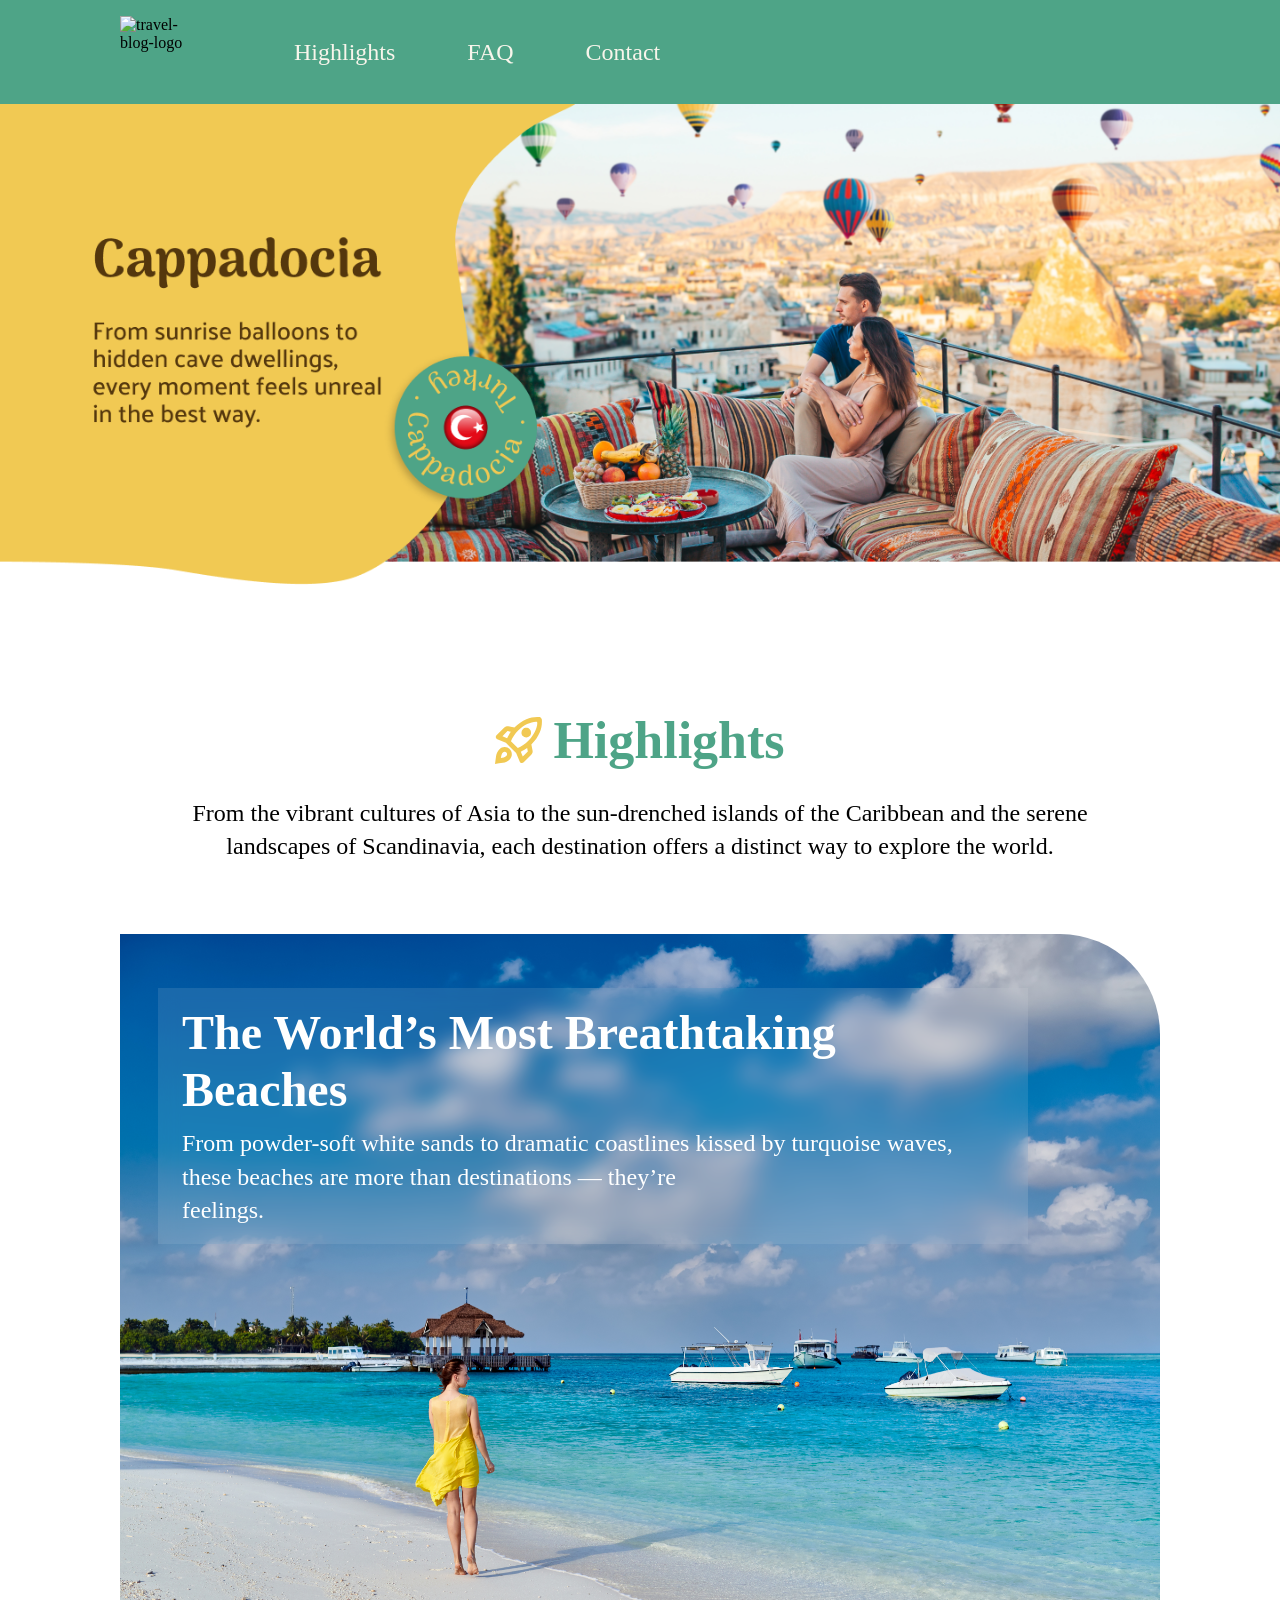
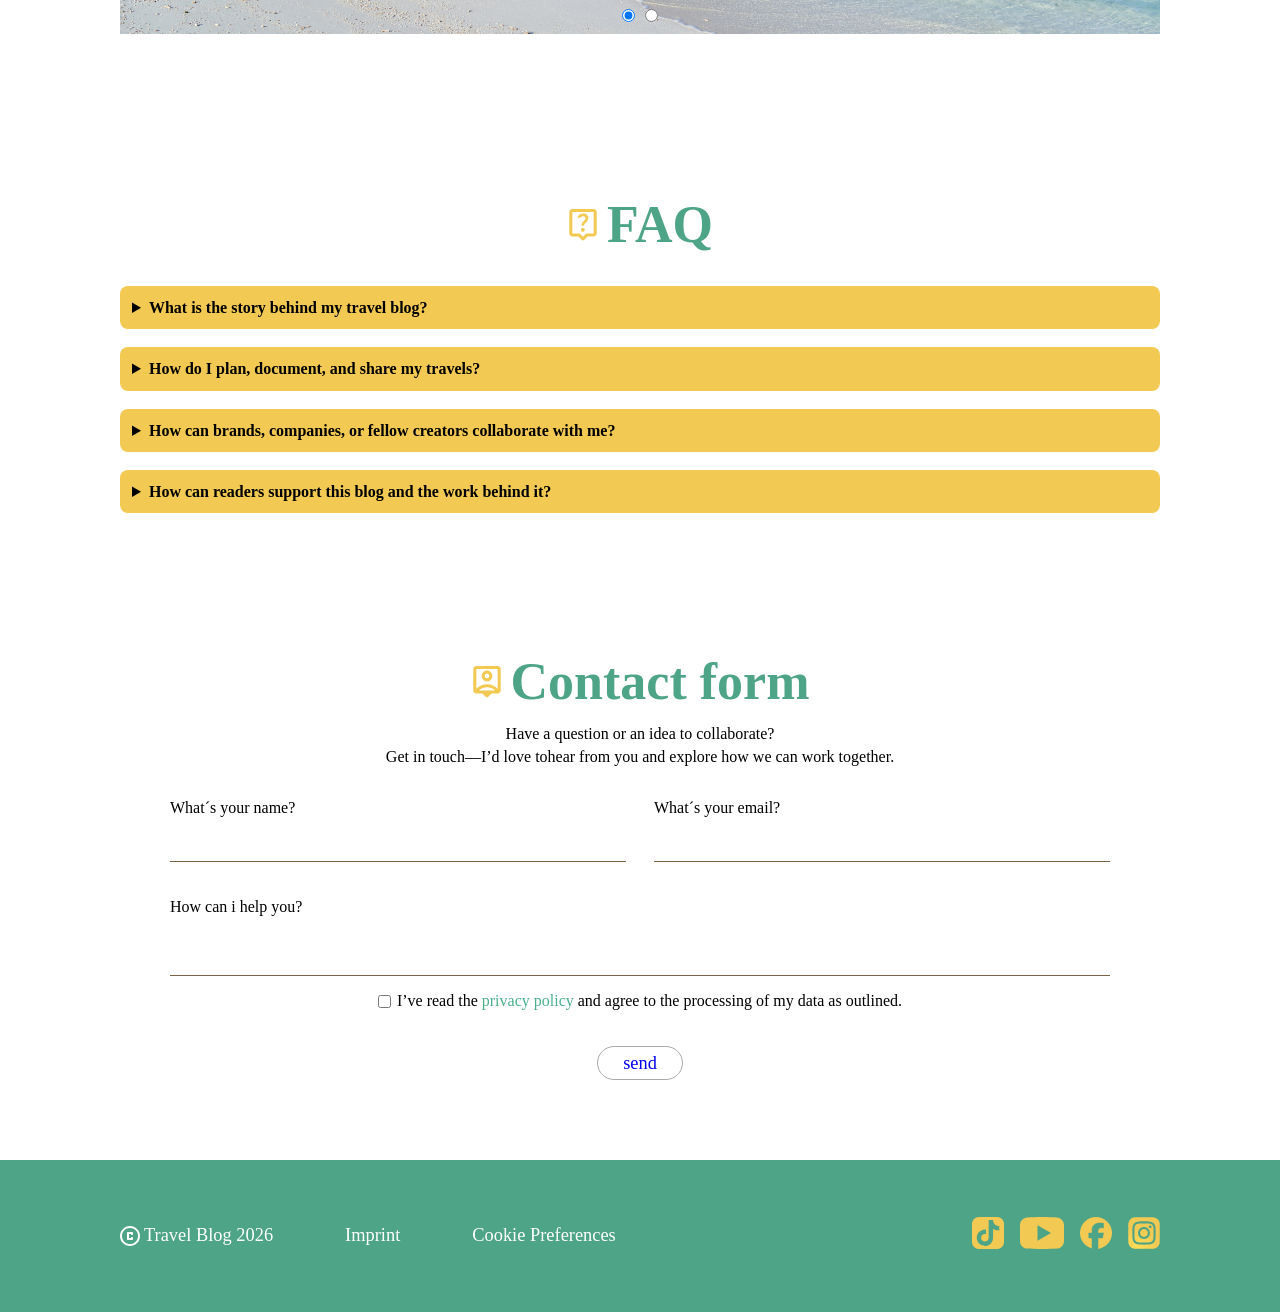
==== commit 2ec33cf9: "style1.css added carousel.html added style.css edited" ====
--- a/index.html
+++ b/index.html
@@ -3,25 +3,31 @@
 
 <head>
   <meta charset="UTF-8" />
-  <meta name="viewport" content="width=device-width, initial-scale=1.0" />
+  <meta name="viewport" content="width=device-width, initial-scale=1.0"/>
   <title>Travel Blog</title>
+  <link rel="shortcut icon" href="./assets/logos/travel-blog-logo1.svg" type="image/x-icon">
+  <link rel="stylesheet" href="style1.css" />
   <link rel="stylesheet" href="style.css" />
-  <link rel="shortcut icon" href="./assets/logos/travel-blog-logo.svg" type="image/x-icon" />
   <link rel="stylesheet" href="fonts.css" />
+  <link rel="stylesheet" href="media-quiry-index.css">
+  <link rel="stylesheet" href="media-quiry-carousel.css">
 </head>
 
 <body>
   <header>
-    <img src="./assets/logos/travel-blog-logo.svg" alt="travel-blog-logo" />
+    <img src="./assets/logos/travel-blog-logo1.svg" alt="travel-blog-logo" />
     <nav>
-      <a href="#highlights">Highlights</a>
-      <a href="#faq">FAQ</a>
-      <a href="#contact">Contact</a>
+      <a class="highlights-nav" href="#highlights">Highlights <img src="./assets/logos/hover_underline_highlights.svg"
+          alt=""></a>
+      <a class="faq-nav" href="#faq">FAQ <img src="./assets/logos/hever_underline_FAQ.svg" alt=""></a>
+      <a class="contact-nav" href="#contact">Contact <img src="./assets/logos/hover_underline_contact.svg" alt=""></a>
     </nav>
   </header>
   <div class="landing">
-    <img src="./assets/images/hero-web.png" alt="">
+    <img class="big-img" src="./assets/images/hero-web.png" alt="">
+    <img class="small-img" src="./assets/images/hero mob.png" alt="">
   </div>
+
 
   <section class="highlights" id="highlights">
     <div class="headline">
@@ -31,30 +37,30 @@
         Scandinavia, each destination offers a distinct way to explore the world.</p>
     </div>
     <div class="container-card">
-      <input type="radio" name="slider" value="one" checked>
-      <input type="radio" name="slider" value="two">
+      <input class="input-one" type="radio" name="slider" value="one" checked>
+      <input class="input-two" type="radio" name="slider" value="two">
 
       <div class="cards">
-
-        <div class="card one">
-            <div class="info-one">
-              <h3>The World’s Most Breathtaking <br>Beaches</h3>
-              <p>From powder-soft white sands to dramatic coastlines kissed by turquoise waves, these beaches
-                are
-                more than destinations — they’re <br>feelings. <a href="./carousel.html"> <strong>See More</strong></a></p>
-            </div>
-            <img src="./assets/images/beaches.jpg" alt="Beaches Image">
+        <div class=" card one">
+          <a href="./carousel.html"><div class="info-one">
+            <h3>The World’s Most Breathtaking <br>Beaches</h3>
+            <p>From powder-soft white sands to dramatic coastlines kissed by turquoise waves, these beaches
+              are
+              more than destinations — they’re <br>feelings.
+            </p>
+          </div>
+        <img src="./assets/images/beaches.jpg" alt="Beaches Image"></a>
         </div>
 
         <div class="card two">
-          <div class="info-two">
+          <a href="./video.html"><div class="info-two">
             <h3>Where Timeless History Meets Nordic Design</h3>
             <p>From pastel-tinted waterfronts reflecting in calm canals to cobblestone alleyways echoing
               with centuries of fairytale lore, this city is more than a destination — it’s an effortless
-              <br>masterpiece of living..<a href=""> <strong>See More</strong></a>
+              <br>masterpiece of living..
             </p>
           </div>
-          <img src="./assets/images/coppenhagen1.jpg" alt="coppenhagen Image">
+          <img src="./assets/images/coppenhagen1.jpg" alt="coppenhagen Image"></a>
         </div>
       </div>
     </div>
@@ -144,18 +150,19 @@
         </label>
       </div>
 
-      <button class="send-button" type="submit">
+      <button class="send-button" type="submit"><a href="#contact">
         send
-      </button>
+      </a></button>
     </form>
   </section>
 
-  <footer>
+
+  <footer id="footer">
     <div class="right-side">
-      <a class="copyright" href=""><img src="./assets/logos/copyright.svg" alt="copyright" />Travel Blog
+      <a class="copyright" href="#footer"><img src="./assets/logos/copyright.svg" alt="copyright" />Travel Blog
         2026</a>
-      <a href="">Imprint</a>
-      <a href="">Cookie Preferences</a>
+      <a class="imprint" href="#footer">Imprint</a>
+      <a href="#footer">Cookie Preferences</a>
     </div>
 
     <div class="social-media">
@@ -165,6 +172,23 @@
       <a href="https://www.instagram.com/" target="_blank"><img src="./assets/logos/Instagram.svg"
           alt="instagram" /></a>
     </div>
+    <nav class="mobile-nav">
+      <a href="#" aria-label="Home">
+        <img src="./assets/logos/home.svg" alt="Home">
+      </a>
+
+      <a href="#highlights" aria-label="Highlights">
+        <img src="./assets/logos/rocket_launch.svg" alt="Highlights">
+      </a>
+
+      <a href="#faq" aria-label="FAQ">
+        <img src="./assets/logos/help.svg" alt="FAQ">
+      </a>
+
+      <a href="#contact" aria-label="Contact">
+        <img src="./assets/logos/person_pin.svg" alt="Contact">
+      </a>
+    </nav>
   </footer>
 </body>
 
--- a/style1.css
+++ b/style1.css
@@ -0,0 +1,523 @@
+* {
+    margin: 0;
+    box-sizing: border-box;
+    padding: 0px;
+    scroll-behavior: smooth;
+}
+
+body {
+    display: flex;
+    flex-direction: column;
+
+}
+
+.landing {
+    display: flex;
+    justify-content: center;
+    align-items: center;
+    padding: 16px max(120px, (50% - 720px));
+
+    img {
+        width: 100vw;
+    }
+
+    .small-img {
+        display: none;
+    }
+}
+
+header>img {
+    height: 72px;
+    width: 72px;
+
+}
+
+header {
+    padding: 16px max(120px, (50% - 720px));
+    display: flex;
+    justify-content: flex-start;
+    align-items: center;
+    gap: 102px;
+
+    background-color: rgba(78, 164, 135, 1);
+
+
+    nav {
+        display: flex;
+        gap: 72px;
+
+        a {
+            text-decoration: none;
+            color: rgba(248, 245, 235, 1);
+            font-size: 1.5rem;
+            font-family: 'Arima';
+            font-size: 700;
+            position: relative;
+
+        }
+
+        a:active {
+            color: rgba(241, 201, 83, 1);
+        }
+
+        a:hover {
+            img {
+                opacity: 1;
+            }
+        }
+    }
+
+    .contact-nav>img {
+        position: absolute;
+        left: -5px;
+        top: 25px;
+        transform: scale(1);
+        opacity: 0;
+    }
+
+    .faq-nav>img {
+        position: absolute;
+        left: -5px;
+        top: 25px;
+        transform: scale(1);
+        opacity: 0;
+    }
+
+    .highlights-nav>img {
+        position: absolute;
+        left: -5px;
+        top: 20px;
+        transform: scale(1);
+        opacity: 0;
+
+
+
+    }
+}
+
+.faq {
+    padding: 40px 20px 80px;
+}
+
+.faq h2 {
+    display: flex;
+    justify-content: center;
+    align-items: center;
+    gap: 8px;
+    font-family: 'Arima';
+
+    color: rgba(78, 164, 135, 1);
+    font-size: 52px;
+
+    margin-bottom: 30px;
+}
+
+.faq h2 img {
+    width: 32px;
+    height: 32px;
+}
+
+.faq-container {
+    width: 100%;
+    max-width: 1400px;
+    margin: 0 auto;
+}
+
+.faq-item {
+    width: 100%;
+    background-color: #F1C953;
+    border-radius: 8px;
+    margin-bottom: 18px;
+}
+
+.faq-item summary {
+    padding: 12px;
+    font-weight: bold;
+    cursor: pointer;
+}
+
+.faq-item p {
+    padding: 0px 12px 15px 12px;
+    margin: 0;
+}
+
+.highlights {
+    display: flex;
+    flex-direction: column;
+    justify-content: center;
+    align-items: center;
+    gap: 88px;
+    padding: 120px max(120px, (50% - 720px));
+}
+
+.headline {
+    display: flex;
+    flex-direction: column;
+    justify-content: center;
+    align-items: center;
+    gap: 24px;
+    width: 980px;
+
+    h2 {
+        font-family: 'Arima';
+        font-weight: 700;
+        color: rgba(78, 164, 135, 1);
+        font-size: 3.25rem;
+        text-align: center;
+
+        img {
+            margin-right: 10px;
+            height: 30px;
+        }
+    }
+
+    p {
+        line-height: 120%;
+        font-family: 'Palanquin';
+        font-weight: 500;
+        font-size: 1.5rem;
+        text-align: center;
+    }
+}
+
+
+.container-card {
+    position: relative;
+    width: 1200px;
+    height: 700px;
+
+    display: flex;
+    justify-content: flex-start;
+    align-items: flex-end;
+
+    overflow: hidden;
+
+}
+
+.container-card input {
+    z-index: 2;
+    position: relative;
+    margin: 5px;
+    left: 45%;
+    content: url(./assets/logos/inpu_inactive.svg);
+}
+
+.container-card input:checked {
+    content: url(./assets/logos/input_active.svg);
+
+}
+
+.cards {
+    width: 200%;
+    height: 100%;
+    position: absolute;
+
+    display: flex;
+
+    transition: all 1s ease-in-out;
+}
+
+.card>a {
+    width: 100%;
+    height: 100%;
+}
+
+.card>a>img {
+    height: 100%;
+    border-top-right-radius: 100px;
+    width: 100%;
+}
+
+.one {
+    width: calc(100% / 2);
+    display: flex;
+    justify-content: center;
+    align-items: center;
+    position: relative;
+    text-align: start;
+
+}
+
+.one>a{
+    width: 100%;
+}
+
+.two {
+    width: calc(100% / 2);
+    display: flex;
+    justify-content: center;
+    align-items: center;
+}
+
+.two>a{
+    width: 100%;
+}
+
+.container-card input[value="two"]:checked~.cards {
+    transform: translateX(calc(-100% / 2));
+}
+
+.container-card input[value="one"]:checked~.cards {
+    transform: translateX(0);
+}
+
+.info-one {
+    display: flex;
+    flex-direction: column;
+    position: absolute;
+    top: 54px;
+    left: 38px;
+    width: 870px;
+    gap: 8px;
+    background-color: rgba(255, 255, 255, 0.1);
+    backdrop-filter: blur(10px);
+
+
+
+    h3 {
+        font-family: 'Palanquin Dark';
+        font-weight: 600;
+        font-size: 3rem;
+        color: white;
+        padding: 16px 24px 0px 24px;
+        line-height: 120%;
+    }
+
+    p {
+        font-family: 'Palanquin';
+        font-weight: 400;
+        font-size: 1.5rem;
+        color: white;
+        padding: 0px 24px 16px 24px;
+        line-height: 120%;
+
+    }
+}
+
+
+.info-two {
+    display: flex;
+    flex-direction: column;
+    position: absolute;
+    top: 54px;
+    left: 1238px;
+    width: 870px;
+    gap: 8px;
+    background-color: rgba(255, 255, 255, 0.1);
+    backdrop-filter: blur(10px);
+
+    h3 {
+        line-height: 120%;
+        font-family: 'Palanquin Dark';
+        font-weight: 600;
+        font-size: 3rem;
+        color: white;
+        padding: 16px 24px 0px 24px;
+    }
+
+    p {
+        line-height: 120%;
+        font-family: 'Palanquin';
+        font-weight: 400;
+        font-size: 1.5rem;
+        color: white;
+        padding: 0px 24px 16px 24px;
+
+    }
+
+}
+
+.contact {
+    max-width: 980px;
+    margin: 0 auto;
+    padding: 40px 20px 80px;
+}
+
+.contact h2 {
+    display: flex;
+    font-family: 'Arima';
+    justify-content: center;
+    align-items: center;
+    gap: 8px;
+
+    margin: 0 0 10px;
+
+    color: rgb(78, 164, 135);
+    font-size: 3.25rem;
+}
+
+.contact h2 img {
+    width: 32px;
+    height: 32px;
+}
+
+.contact-text {
+    text-align: center;
+    margin: 0 0 30px;
+    font-family: 'Palanquin';
+    font-weight: 400;
+    font-size: 1rem
+}
+
+.contact-form {
+    width: 100%;
+}
+
+.contact-row {
+    display: flex;
+    gap: 28px;
+}
+
+.input-box {
+    display: flex;
+    flex-direction: column;
+    width: 100%;
+}
+
+.input-box label {
+    margin-bottom: 20px;
+    font-family: 'Palanquin';
+    font-weight: 400;
+    font-size: 1rem;
+
+}
+
+.input-box input,
+.input-box textarea {
+    width: 100%;
+
+    border: none;
+    border-bottom: 1px solid #7c6245;
+    outline: none;
+
+    background: transparent;
+}
+
+.input-box input {
+    height: 25px;
+}
+
+.message-box {
+    margin-top: 35px;
+}
+
+.input-box textarea {
+    height: 40px;
+    resize: none;
+}
+
+
+
+.privacy span {
+    color: #4caf8a;
+}
+.privacy span:hover{
+    text-decoration: underline;
+    cursor: pointer;
+}
+
+.send-button {
+    display: block;
+
+    margin: 35px auto 0;
+    padding: 5px 25px;
+
+    background: white;
+    border: 1px solid #aaa;
+    border-radius: 20px;
+
+    font-size: 1rem;
+    cursor: pointer;
+}
+
+footer {
+    display: flex;
+    justify-content: space-between;
+    align-items: center;
+
+
+    background-color: rgba(78, 164, 135, 1);
+    padding: 16px max(120px, (50% - 720px));
+    height: 152px;
+
+    .right-side {
+        display: flex;
+        gap: 72px;
+        font-family: 'Palanquin';
+        font-size: 1.15rem;
+
+        a {
+            color: white;
+            text-decoration: none;
+        }
+
+        a:hover {
+            color: rgba(241, 201, 83, 1);
+        }
+    }
+
+    .copyright {
+        gap: 4px;
+        display: flex;
+        justify-content: center;
+        align-items: center;
+
+    }
+
+
+    .social-media {
+        display: flex;
+        gap: 16px;
+    }
+
+
+}
+
+.social-media>a:hover {
+    transform: scale(1.2);
+}
+
+.mobile-nav {
+    position: fixed;
+    left: 0;
+    bottom: 0;
+
+    width: 100%;
+    height: 48px;
+
+    flex-direction: row;
+    justify-content: space-around;
+    align-items: center;
+
+    background-color: rgb(241, 201, 83);
+
+    padding: 0;
+    margin: 0;
+
+    z-index: 9999;
+
+}
+
+.mobile-nav a {
+    width: 25%;
+    height: 100%;
+
+    display: flex;
+    justify-content: center;
+    align-items: center;
+}
+
+.mobile-nav a img {
+    display: block;
+    width: 20px;
+    height: 20px;
+    object-fit: contain;
+}
+
+.mobile-nav img {
+    width: 22px;
+    height: 22px;
+
+    filter: brightness(0) saturate(100%) invert(58%) sepia(20%) saturate(1035%) hue-rotate(109deg) brightness(91%) contrast(85%);
+}
+
--- a/style.css
+++ b/style.css
@@ -8,232 +8,29 @@
 body {
     display: flex;
     flex-direction: column;
-
-}
+}
+
+.mobile-nav {
+    display: none;
+}
+
+
 
 .landing {
     display: flex;
     justify-content: center;
     align-items: center;
-    padding: 0px max(120px, (50% - 720px));
-    ;
+    padding-top: 0;
 
     img {
-        width: 100%;
-    }
-}
-
-header {
-    padding: 16px max(120px, (50% - 720px));
-    display: flex;
-    justify-content: flex-start;
-    align-items: center;
-    gap: 102px;
-
-    background-color: rgba(78, 164, 135, 1);
-
-    img {
-        height: 72px;
-        width: 72px;
-
-    }
-
-    nav {
-        display: flex;
-        gap: 72px;
-
-        a {
-            text-decoration: none;
-            color: rgba(248, 245, 235, 1);
-            font-size: 1.5rem;
-            font-family: 'Arima';
-            font-size: 700;
-        }
-
-        a:hover {
-            color: rgba(241, 201, 83, 1);
-            ;
-        }
-
-    }
-}
-
-.mobile-nav {
-    display: none;
-}
-
-.landing {
-    display: flex;
-    justify-content: center;
-    align-items: center;
-    padding: 0px max(120px, (50%-720px));
-
-    img {
-        width: 100%;
-    }
-}
-
-.highlights {
-    display: flex;
-    flex-direction: column;
-    justify-content: center;
-    align-items: center;
-    gap: 88px
-}
-
-.headline {
-    display: flex;
-    flex-direction: column;
-    justify-content: center;
-    align-items: center;
-    gap: 24px;
-    width: 980px;
-
-    h2 {
-        font-family: 'Arima';
-        font-weight: 700;
-        color: rgba(78, 164, 135, 1);
-        font-size: 3.25rem;
-        text-align: center;
-
-        img {
-            margin-right: 10px;
-        }
-    }
-
-    p {
-        font-family: 'Palanquin';
-        font-weight: 500;
-        font-size: 1.5rem;
-        text-align: center;
-    }
-}
-
-
-
-
-.container-card {
-    position: relative;
-    width: 1200px;
-    height: 700px;
-
-    display: flex;
-    justify-content: flex-start;
-    align-items: flex-end;
-
-    overflow: hidden;
-
-}
-
-.container-card input {
-    z-index: 2;
-    margin: 5px;
-    position: relative;
-    left: 600px;
-}
-
-.cards {
-    width: 200%;
-    height: 100%;
-    position: absolute;
-
-    display: flex;
-
-    transition: all 1s ease-in-out;
-}
-
-.card>img {
-    height: 100%;
-    border-top-right-radius: 100px;
-    width: 100%;
-}
-
-.one {
-    width: calc(100% / 2);
-    display: flex;
-    justify-content: center;
-    align-items: center;
-    position: relative;
-    text-align: start;
-
-}
-
-.two {
-    width: calc(100% / 2);
-    display: flex;
-    justify-content: center;
-    align-items: center;
-}
-
-.container-card input[value="two"]:checked~.cards {
-    transform: translateX(calc(-100% / 2));
-}
-
-.container-card input[value="one"]:checked~.cards {
-    transform: translateX(0);
-}
-
-.info-one {
-    display: flex;
-    flex-direction: column;
-    position: absolute;
-    top: 54px;
-    left: 38px;
-    width: 870px;
-    gap: 8px;
-    background-color: rgba(255, 255, 255, 0.1);
-    backdrop-filter: blur(10px);
-
-
-
-    h3 {
-        font-family: 'Palanquin Dark';
-        font-weight: 600;
-        font-size: 3rem;
-        color: white;
-        padding: 16px 24px 0px 24px;
-    }
-
-    p {
-        font-family: 'Palanquin';
-        font-weight: 400;
-        font-size: 1.5rem;
-        color: white;
-        padding: 0px 24px 16px 24px;
-
-    }
-
-}
-
-.info-two {
-    display: flex;
-    flex-direction: column;
-    position: absolute;
-    top: 54px;
-    left: 1238px;
-    width: 870px;
-    gap: 8px;
-    background-color: rgba(255, 255, 255, 0.1);
-    backdrop-filter: blur(10px);
-
-    h3 {
-        font-family: 'Palanquin Dark';
-        font-weight: 600;
-        font-size: 3rem;
-        color: white;
-        padding: 16px 24px 0px 24px;
-    }
-
-    p {
-        font-family: 'Palanquin';
-        font-weight: 400;
-        font-size: 1.5rem;
-        color: white;
-        padding: 0px 24px 16px 24px;
-
-    }
-
-}
+        width: 100vw;
+    }
+
+    .small-img {
+        display: none;
+    }
+}
+
 
 .faq {
     padding: 40px 20px 80px;
@@ -241,14 +38,13 @@
 
 .faq h2 {
     display: flex;
-    font-family:'Arima';
+    font-family: 'Arima';
     justify-content: center;
     align-items: center;
     gap: 8px;
-    font-family: 'Arima';
 
     color: rgba(78, 164, 135, 1);
-    font-size: 52px;
+    font-size: 3.25rem;
 
     margin-bottom: 30px;
 }
@@ -275,11 +71,15 @@
     padding: 12px;
     font-weight: bold;
     cursor: pointer;
+    font-family: 'Palanquin';
+    font-size: 1.2rem;
 }
 
 .faq-item p {
+    font-family: 'Palanquin';
     padding: 0px 12px 15px 12px;
     margin: 0;
+    font-size: 16px;
 }
 
 .contact {
@@ -294,12 +94,11 @@
     justify-content: center;
     align-items: center;
     gap: 8px;
-    font-family: 'Arima';
+
     margin: 0 0 10px;
 
     color: rgb(78, 164, 135);
-    font-size: 52px;
-
+    font-size: 3.25rem;
 }
 
 .contact h2 img {
@@ -310,6 +109,9 @@
 .contact-text {
     text-align: center;
     margin: 0 0 30px;
+    font-family: 'Palanquin';
+    font-weight: 400;
+    font-size: 1rem
 }
 
 .contact-form {
@@ -329,6 +131,10 @@
 
 .input-box label {
     margin-bottom: 20px;
+    font-family: 'Palanquin';
+    font-weight: 400;
+    font-size: 1.5rem;
+
 }
 
 .input-box input,
@@ -365,7 +171,7 @@
 
     font-family: 'Palanquin';
     font-weight: 500;
-    font-size: 1.5rem;
+    font-size: 1.15rem;
 }
 
 .privacy span {
@@ -374,6 +180,7 @@
 
 .send-button {
     display: block;
+    
 
     margin: 35px auto 0;
     padding: 5px 25px;
@@ -384,202 +191,12 @@
 
     font-size: 1rem;
     cursor: pointer;
-}
-
-.highlights {
-    display: flex;
-    flex-direction: column;
-    justify-content: center;
-    align-items: center;
-    gap: 88px;
-    padding: 120px max(120px, (50% - 720px));
-}
-
-.headline {
-    display: flex;
-    flex-direction: column;
-    justify-content: center;
-    align-items: center;
-    gap: 24px;
-    width: 980px;
-
-    h2 {
-        font-family: 'Arima';
-        font-weight: 700;
-        color: rgba(78, 164, 135, 1);
-        font-size: 3.25rem;
-        text-align: center;
-
-        img {
-            margin-right: 10px;
-        }
-    }
-
-    p {
-        line-height: 120%;
-        font-family: 'Palanquin';
-        font-weight: 500;
-        font-size: 1.5rem;
-        text-align: center;
-    }
-}
-
-
-
-
-.container-card {
-    position: relative;
-    width: 1200px;
-    height: 700px;
-
-    display: flex;
-    justify-content: flex-start;
-    align-items: flex-end;
-
-    overflow: hidden;
-
-}
-
-.container-card input {
-    z-index: 2;
-    margin: 5px;
-    position: relative;
-    left: 600px;
-}
-
- .cards{
-    width: 200%;
-    height: 100%;
-    position: absolute;
-
-    display: flex;
-
-    transition: all 1s ease-in-out;
-
-}
-.card>img {
-    height: 100%;
-    border-top-right-radius: 100px;
-    width: 100%;
-}
- .one {
-    width: calc(100% / 2);
-    display: flex;
-    justify-content: center;
-    align-items: center;
-    position: relative;
-    text-align: start;
-
-}
-
-.two {
-    width: calc(100% / 2);
-    display: flex;
-    justify-content: center;
-    align-items: center;
-}
-
-.container-card input[value="two"]:checked~.cards {
-    transform: translateX(calc(-100% / 2));
-}
-
-.container-card input[value="one"]:checked~.cards {
-    transform: translateX(0);
-}
-
-.info-one {
-    display: flex;
-    flex-direction: column;
-    position: absolute;
-    top: 54px;
-    left: 38px;
-    width: 870px;
-    gap: 8px;
-    background-color: rgba(255, 255, 255, 0.1);
-    backdrop-filter: blur(10px);
-
-
-
-    h3 {
-        line-height: 120%;
-        font-family: 'Palanquin Dark';
-        font-weight: 600;
-        font-size: 3rem;
-        color: white;
-        padding: 16px 24px 0px 24px;
-    }
-
-    p {
-        line-height: 120%;
-        font-family: 'Palanquin';
-        font-weight: 400;
-        font-size: 1.5rem;
-        color: white;
-        padding: 0px 24px 16px 24px;
-
-    }
-
-    a{
-        position: relative;
-        left: 600px;
-        font-style: oblique;
-        color: white;
-        
-        font-size: 1.2rem;
-        text-decoration: none;
-    }
-    a:hover{
-        color:rgba(241, 201, 83, 1);
-    }
-
-}
-
-
-
-.info-two {
-    display: flex;
-    flex-direction: column;
-    position: absolute;
-    top: 54px;
-    left: 1238px;
-    width: 870px;
-    gap: 8px;
-    background-color: rgba(255, 255, 255, 0.1);
-    backdrop-filter: blur(10px);
-
-    h3 {
-        line-height: 120%;
-        font-family: 'Palanquin Dark';
-        font-weight: 600;
-        font-size: 3rem;
-        color: white;
-        padding: 16px 24px 0px 24px;
-    }
-
-    p {
-        line-height: 120%;
-        font-family: 'Palanquin';
-        font-weight: 400;
-        font-size: 1.5rem;
-        color: white;
-        padding: 0px 24px 16px 24px;
-
-    }
-    a{
-        position: relative;
-        left: 450px;
-        font-style: oblique;
-        color: white;
-        
-        font-size: 1.2rem;
-        text-decoration: none;
-    }
-    a:hover{
-        color:rgba(241, 201, 83, 1);
-    }
-
-
-}
+a{
+    text-decoration: none;
+}
+
+}
+
 
 footer {
     display: flex;
@@ -588,13 +205,11 @@
 
     background-color: rgba(78, 164, 135, 1);
     padding: 16px max(120px, (50% - 720px));
-    height: 152px;
 
     .right-side {
         display: flex;
         gap: 72px;
         font-family: 'Palanquin';
-        font-size: 1rem;
 
         a {
             color: white;
@@ -667,7 +282,6 @@
 
 .author-card {
     width: 320px;
-    min-width: 320px;
 }
 
 .author-card img {
@@ -702,7 +316,6 @@
 }
 
 .travel-video {
-    width: 1150px;
     margin: 70px auto 0;
 
     display: flex;
@@ -747,7 +360,7 @@
     margin: 0 auto;
 }
 
-.tips-content > p {
+.tips-content>p {
     font-size: 1.5rem;
     font-weight: 400;
     line-height: 1.2;
@@ -826,15 +439,22 @@
 }
 
 .share-area {
-    width: 100%;
+    position: relative;
     display: flex;
     flex-direction: column;
+    font-family: 'Arima';
     align-items: center;
-}
-
-.share-area > p {
-    text-align: center;
-    line-height: 1.2;
+    font-weight: 500;
+    font-size: 1.3rem;
+    gap: 48px;
+    width: clamp(300px,100%,1440px);
+    margin-top: 80px;
+    margin-bottom: 80px;
+}
+
+.share-area>p {
+    width: 420px;
+        text-align: center;
 }
 
 .share-bottom {
@@ -847,23 +467,28 @@
 }
 
 .share-button {
-    position: relative;
-    z-index: 2;
+   display: flex;
+        justify-content: center;
+        gap: 5px;
+        color: white;
+        text-decoration: none;
+        font-family: 'Arima';
+        font-weight: 700;
+        font-size: 1.5rem;
+        border-radius: 40px;
+        background-color: rgba(78, 164, 135, 1);
+        padding: 10px 30px;
 }
 
 .share-arrow {
     position: absolute;
     width: 65px;
     height: auto;
-    left: 50%;
+    left: 35%;
     transform: translateX(-30px);
-    bottom: 0;
-}
-
-.share-button img {
-    width: 18px;
-    height: 18px;
-}
+    bottom: 20px;
+}
+
 
 .share-area button:hover {
     transform: scale(1.05);
@@ -871,6 +496,7 @@
 
 /* Video.html */
 
+
 @media screen and (min-width: 320px) and (max-width: 479px) {
 
     html,
@@ -878,6 +504,16 @@
         width: 100%;
         max-width: 100%;
         overflow-x: hidden;
+    }
+
+    header {
+        justify-content: center;
+        align-items: center;
+        gap: 0;
+
+        nav>a {
+            display: none;
+        }
     }
 
     * {
@@ -890,33 +526,6 @@
         height: auto;
     }
 
-    .header {
-        width: 100%;
-        height: 60px;
-
-        padding: 5px 16px;
-
-        display: flex;
-        justify-content: center;
-        align-items: center;
-
-        gap: 0;
-    }
-
-    .header img {
-        width: 50px;
-        height: 50px;
-    }
-
-    .header nav {
-        display: none;
-    }
-
-    .header nav a {
-        font-size: 0.75rem;
-        line-height: 1.2;
-    }
-
     .mobile-nav {
         position: fixed;
         left: 0;
@@ -934,7 +543,7 @@
 
         padding: 0;
         margin: 0;
-        
+
         z-index: 9999;
 
     }
@@ -948,7 +557,2425 @@
         align-items: center;
     }
 
-}
-.social-media>a:hover {
-    transform: scale(1.2);
+    .mobile-nav a img {
+        display: block;
+        width: 20px;
+        height: 20px;
+        object-fit: contain;
+    }
+
+    .mobile-nav img {
+        width: 22px;
+        height: 22px;
+
+        filter: brightness(0) saturate(100%) invert(58%) sepia(20%) saturate(1035%) hue-rotate(109deg) brightness(91%) contrast(85%);
+    }
+
+    .video-section {
+        width: 100%;
+        max-width: 100%;
+
+        display: flex;
+        flex-direction: column;
+
+        padding: 40px 16px 0;
+        margin: 0;
+
+        gap: 30px;
+    }
+
+    .video-text {
+        width: 100%;
+        max-width: 100%;
+
+        margin: 0;
+        padding: 0;
+    }
+
+    .video-text h3 {
+        font-size: 1.125rem;
+        line-height: 1.2;
+
+        margin: 0 0 8px;
+    }
+
+    .video-text h1 {
+        font-size: 2.5rem;
+        line-height: 1.2;
+
+        margin: 0 0 16px;
+    }
+
+    .video-text>p {
+        width: 100%;
+        max-width: 100%;
+
+        font-size: 1.25rem;
+        line-height: 1.2;
+
+        margin: 0 0 16px;
+    }
+
+    .blog-info {
+        width: 100%;
+
+        display: flex;
+        flex-wrap: wrap;
+        align-items: center;
+
+        gap: 8px 12px;
+
+        margin-top: 12px;
+    }
+
+    .info-item {
+        display: flex;
+        align-items: center;
+        gap: 4px;
+    }
+
+    .info-item img {
+        width: 12px;
+        height: 12px;
+    }
+
+    .info-item span {
+        font-size: 1.15rem;
+        line-height: 1.2;
+    }
+
+    .author-card {
+        position: static;
+
+        width: 100%;
+        max-width: 280px;
+
+        margin: 0 auto;
+
+        flex-shrink: 0;
+    }
+
+    .author-card img {
+        display: block;
+
+        width: 100%;
+        max-width: 100%;
+        height: auto;
+
+        margin: 0;
+    }
+
+    .travel-video {
+        width: 100%;
+        max-width: 100%;
+
+        margin: 0;
+        padding: 40px 16px 0;
+
+        display: flex;
+        flex-direction: column;
+        align-items: center;
+    }
+
+    .travel-video>p {
+        position: static;
+
+        width: 100%;
+        max-width: 100%;
+        min-width: 0;
+
+        margin: 0 0 25px;
+        padding: 0;
+
+        font-size: 1.15rem;
+        line-height: 1.2;
+
+        transform: none;
+
+        left: auto;
+        right: auto;
+    }
+
+    .video-container {
+        width: 100%;
+        max-width: 100%;
+
+        margin: 0 auto;
+        padding: 0;
+    }
+
+    .video-container video {
+        display: block;
+
+        width: 100%;
+        height: auto;
+
+        margin: 0;
+
+        object-fit: cover;
+        border-radius: 25px;
+    }
+
+    .travel-tips {
+        width: 100%;
+        max-width: 100%;
+
+        margin: 0;
+        padding: 40px 16px 30px;
+    }
+
+    .tips-content {
+        width: 100%;
+        max-width: 100%;
+
+        margin: 0;
+        padding: 0;
+    }
+
+    .tips-content>p {
+        width: 100%;
+        max-width: 100%;
+
+        margin: 0 0 18px;
+
+        font-size: 1.15rem;
+        line-height: 1.2;
+    }
+
+    .tips-content ul {
+        width: 100%;
+
+        margin: 0 0 18px;
+        padding-left: 20px;
+    }
+
+    .tips-content ul li {
+        font-size: 1.15rem;
+        line-height: 1.2;
+
+        margin-bottom: 5px;
+    }
+
+    .pro-tips {
+        position: relative;
+
+        width: 100%;
+        max-width: 100%;
+
+        margin: 30px 0 0;
+        padding: 20px;
+
+        border-radius: 20px;
+    }
+
+    .pro-tips h3 {
+        font-size: 1.75rem;
+        line-height: 1.2;
+    }
+
+    .pro-tips h3 img {
+        width: 22px;
+        height: 22px;
+    }
+
+    .pro-tips ol {
+        margin: 12px 0 0;
+        padding-left: 25px;
+    }
+
+    .pro-tips li {
+        font-size: 1.15rem;
+        line-height: 1.2;
+
+        margin-bottom: 10px;
+    }
+
+    .share-area {
+        position: relative;
+
+        width: 100%;
+        max-width: 100%;
+        gap: 0px;
+        margin: 40px auto 0;
+        padding: 0 16px 50px;
+
+        text-align: center;
+    }
+
+    .share-area p {
+        font-size: 1.15rem;
+        line-height: 1.2;
+        width: 280px;
+
+        margin: 0 0 25px;
+    }
+
+    .share-bottom {
+        position: relative;
+
+        display: flex;
+        justify-content: center;
+        align-items: center;
+
+        gap: 15px;
+    }
+
+    .share-arrow {
+        position: absolute;
+
+        width: 55px;
+        height: auto;
+
+        left: 50%;
+        transform: translateX(-150px);
+        bottom: 25px;
+
+        pointer-events: none;
+    }
+
+
+
+    .copyright {
+        display: flex;
+        align-items: center;
+        gap: 6px;
+    }
+
+    .copyright img {
+        width: 16px;
+        height: 16px;
+    }
+
+    .social-media {
+        display: flex;
+        align-items: center;
+        justify-content: center;
+
+        gap: 14px;
+    }
+
+    .social-media img {
+        width: 22px;
+        height: 22px;
+    }
+}
+
+/* index.html */
+
+@media screen and (min-width: 320px) and (max-width: 479px) {
+
+
+    .big-img {
+        display: none;
+    }
+
+    .small-img {
+        display: flex;
+    }
+
+
+    .mobile-nav {
+        position: fixed;
+        left: 0;
+        bottom: 0;
+
+        width: 100%;
+        height: 48px;
+
+        display: flex;
+        flex-direction: row;
+        justify-content: space-around;
+        align-items: center;
+
+        background-color: #F1C953;
+
+        padding: 0;
+        margin: 0;
+
+        z-index: 9999;
+    }
+
+    .mobile-nav a {
+        width: 25%;
+        height: 100%;
+
+        display: flex;
+        justify-content: center;
+        align-items: center;
+    }
+
+    .mobile-nav a img {
+        display: block;
+        width: 20px;
+        height: 20px;
+        object-fit: contain;
+    }
+
+    .mobile-nav img {
+        width: 22px;
+        height: 22px;
+
+        filter: brightness(0) saturate(100%) invert(58%) sepia(20%) saturate(1035%) hue-rotate(109deg) brightness(91%) contrast(85%);
+    }
+
+    .landing {
+        padding: 0px max(0px, (50% - 720px));
+
+        .small-img {
+            display: unset;
+        }
+
+        .big-img {
+            display: none;
+        }
+    }
+
+    .highlights {
+        padding: 50px max(10px, (50% - 720px)) 0;
+    }
+
+    .headline {
+        width: clamp(300px, 90vw, 900px);
+    }
+
+
+    .input-one {
+        left: 45%;
+    }
+
+    .input-two {
+        left: 55%;
+    }
+
+    .info-one {
+        width: 75%;
+        top: 10%;
+        left: 1%;
+
+
+        h3 {
+            font-size: 2rem;
+            padding: 16px 24px 0px 24px;
+        }
+
+        p {
+            font-size: 16px;
+        }
+
+    }
+
+    .info-two {
+        width: 45%;
+        top: 10%;
+        left: 2%;
+
+        h3 {
+
+            font-size: 2rem;
+            padding: 16px 24px 0px 24px;
+        }
+
+        p {
+            font-size: 1.15rem;
+        }
+
+    }
+
+    .container-card {
+        position: relative;
+
+        width: 100%;
+        height: 360px;
+
+        display: flex;
+        justify-content: center;
+        align-items: flex-end;
+
+        overflow: hidden;
+    }
+
+    .cards {
+        position: absolute;
+
+        top: 0;
+        left: 0;
+
+        width: 200%;
+        height: 100%;
+
+        display: flex;
+
+        transition: all 1s ease-in-out;
+    }
+
+    .one,
+    .two {
+        position: relative;
+
+        width: 50%;
+        min-width: 50%;
+        height: 100%;
+
+        display: flex;
+        justify-content: center;
+        align-items: center;
+    }
+
+    .card>img {
+        display: block;
+
+        width: 100%;
+        height: 100%;
+
+        object-fit: cover;
+
+        border-top-right-radius: 35px;
+    }
+
+    .info-one,
+    .info-two {
+        position: absolute;
+
+        width: calc(100% - 30px);
+
+        display: flex;
+        flex-direction: column;
+
+        gap: 5px;
+
+        padding: 12px;
+
+        z-index: 2;
+
+        background-color: rgba(255, 255, 255, 0.25);
+        backdrop-filter: blur(10px);
+    }
+
+    .info-one h3,
+    .info-two h3 {
+        padding: 0;
+
+        line-height: 1.2;
+    }
+
+    .info-one p,
+    .info-two p {
+        padding: 0;
+        line-height: 1.2;
+    }
+
+    .info-one a,
+    .info-two a {
+        line-height: 1.2;
+    }
+
+    .container-card input {
+        position: relative;
+
+        left: 0;
+
+        z-index: 5;
+
+        margin: 0 4px 10px 4px;
+    }
+
+    .container-card input[value="one"]:checked~.cards {
+        transform: translateX(0);
+    }
+
+    .container-card input[value="two"]:checked~.cards {
+        transform: translateX(-50%);
+    }
+
+    .faq {
+        width: 100%;
+
+        padding: 20px 16px 30px;
+    }
+
+    .faq h2 {
+        display: flex;
+        justify-content: center;
+        align-items: center;
+
+        gap: 8px;
+
+        margin-bottom: 20px;
+
+        font-size: 2.5rem;
+        line-height: 1.2;
+    }
+
+    .faq h2 img {
+        width: 24px;
+        height: 24px;
+    }
+
+    .faq-container {
+        width: 100%;
+        max-width: 100%;
+
+        margin: 0 auto;
+    }
+
+    .faq-item {
+        width: 100%;
+
+        margin-bottom: 10px;
+
+        border-radius: 8px;
+    }
+
+    .faq-item summary {
+        padding: 10px;
+
+
+        line-height: 1.2;
+
+        cursor: pointer;
+    }
+
+    .faq-item p {
+        padding: 0 10px 10px 10px;
+        line-height: 1.2;
+    }
+
+    .contact {
+        width: 100%;
+        max-width: 100%;
+
+        margin: 0;
+
+        padding: 20px 16px 40px;
+    }
+
+    .contact h2 {
+        display: flex;
+        justify-content: center;
+        align-items: center;
+
+        gap: 8px;
+
+        margin: 0 0 25px 0;
+
+        font-size: 2.5rem;
+        line-height: 1.2;
+    }
+
+    .contact h2 img {
+        width: 24px;
+        height: 24px;
+
+        flex-shrink: 0;
+    }
+
+    .contact-text {
+        display: none;
+    }
+
+    .contact-form {
+        width: 100%;
+    }
+
+    .contact-row {
+        width: 100%;
+        flex-direction: column;
+
+        gap: 25px;
+    }
+
+    .input-box {
+        width: 100%;
+
+        display: flex;
+        flex-direction: column;
+    }
+
+    .input-box label {
+        margin-bottom: 10px;
+
+        font-size: 1rem;
+        line-height: 1.2;
+    }
+
+    .input-box input,
+    .input-box textarea {
+        width: 100%;
+    }
+
+    .input-box input {
+        height: 25px;
+    }
+
+    .message-box {
+        margin-top: 25px;
+    }
+
+    .input-box textarea {
+        height: 35px;
+    }
+
+    .privacy {
+        width: 100%;
+
+        display: flex;
+        justify-content: flex-start;
+        align-items: flex-start;
+
+        gap: 6px;
+
+        margin-top: 15px;
+
+        font-size: 0.625rem;
+        line-height: 1.2;
+        cursor: pointer;
+    }
+
+    .privacy input {
+        flex-shrink: 0;
+
+        margin-top: 2px;
+        cursor: pointer;
+    }
+
+    .privacy label {
+        line-height: 1.2;
+        font-size: 1rem;
+        cursor: pointer;
+    }
+
+    .send-button {
+        display: block;
+
+        margin: 25px auto 0;
+
+        padding: 5px 25px;
+
+        font-size: 0.75rem;
+        line-height: 1.2;
+    }}
+
+
+
+@media screen and (min-width: 769px) and (max-width: 1024px) {
+
+
+    .mobile-nav {
+        display: none;
+    }
+
+
+    .landing {
+        width: 100%;
+
+        padding: 0;
+        margin: 0;
+
+        display: block;
+    }
+
+    .landing img {
+        display: block;
+
+        width: 100%;
+        height: auto;
+
+        object-fit: contain;
+    }
+
+    .highlights {
+        width: 100%;
+
+        padding: 120px 45px 0;
+
+        display: flex;
+        flex-direction: column;
+        justify-content: center;
+        align-items: center;
+
+        gap: 45px;
+    }
+
+    .headline {
+        width: 100%;
+        max-width: 850px;
+
+        display: flex;
+        flex-direction: column;
+        justify-content: center;
+        align-items: center;
+
+        gap: 20px;
+
+        margin: 0 auto;
+    }
+
+    .headline h2 {
+        display: flex;
+        justify-content: center;
+        align-items: center;
+
+        color: rgba(78, 164, 135, 1);
+
+        font-family: 'Arima';
+        font-weight: 700;
+        font-size: 2.75rem;
+        line-height: 1.2;
+
+        text-align: center;
+    }
+
+    .headline h2 img {
+        width: 42px;
+        height: 42px;
+
+        margin-right: 10px;
+    }
+
+    .headline p {
+        display: block;
+
+        width: 100%;
+        max-width: 800px;
+
+        margin: 0 auto;
+
+        font-family: 'Palanquin';
+        font-weight: 500;
+        font-size: 1rem;
+        line-height: 1.4;
+
+        text-align: center;
+    }
+
+    .container-card {
+        position: relative;
+
+        width: 100%;
+        max-width: 900px;
+        height: 500px;
+
+        display: flex;
+        justify-content: center;
+        align-items: flex-end;
+
+        margin: 0 auto;
+
+        overflow: hidden;
+    }
+
+    .cards {
+        position: absolute;
+
+        top: 0;
+        left: 0;
+
+        width: 200%;
+        height: 100%;
+
+        display: flex;
+
+        transition: all 1s ease-in-out;
+    }
+
+    .one,
+    .two {
+        position: relative;
+
+        width: 50%;
+        min-width: 50%;
+        height: 100%;
+
+        display: flex;
+        justify-content: center;
+        align-items: center;
+    }
+
+    .card>img {
+        display: block;
+
+        width: 100%;
+        height: 100%;
+
+        object-fit: cover;
+
+        border-top-right-radius: 60px;
+    }
+
+    .info-one,
+    .info-two {
+        position: absolute;
+
+        top: 35px;
+        left: 30px;
+
+        width: calc(100% - 60px);
+
+        display: flex;
+        flex-direction: column;
+
+        gap: 8px;
+
+        padding: 20px;
+
+        background-color: rgba(255, 255, 255, 0.18);
+        backdrop-filter: blur(10px);
+
+        z-index: 2;
+    }
+
+    .info-one h3,
+    .info-two h3 {
+        padding: 0;
+
+        color: white;
+
+        font-family: 'Palanquin Dark';
+        font-weight: 600;
+        font-size: 2rem;
+        line-height: 1.2;
+    }
+
+    .info-one p,
+    .info-two p {
+        padding: 0;
+
+        color: white;
+
+        font-family: 'Palanquin';
+        font-weight: 400;
+        font-size: 1rem;
+        line-height: 1.4;
+    }
+
+    .info-one a,
+    .info-two a {
+        color: white;
+
+        font-family: 'Palanquin';
+        font-weight: 700;
+
+        line-height: 1.2;
+    }
+
+    .container-card input {
+        position: relative;
+
+        left: 0;
+
+        margin: 0 5px 12px 5px;
+
+        z-index: 5;
+    }
+
+    .container-card input[value="one"]:checked~.cards {
+        transform: translateX(0);
+    }
+
+    .container-card input[value="two"]:checked~.cards {
+        transform: translateX(-50%);
+    }
+
+    .faq {
+        width: 100%;
+
+        padding: 40px 45px 50px;
+    }
+
+    .faq h2 {
+        display: flex;
+        justify-content: center;
+        align-items: center;
+
+        gap: 8px;
+
+        margin-bottom: 30px;
+
+        color: rgba(78, 164, 135, 1);
+
+        font-family: 'Arima';
+        font-weight: 700;
+        font-size: 2.75rem;
+        line-height: 1.2;
+    }
+
+    .faq h2 img {
+        width: 32px;
+        height: 32px;
+    }
+
+    .faq-container {
+        width: 100%;
+        max-width: 900px;
+
+        margin: 0 auto;
+    }
+
+    .faq-item {
+        width: 100%;
+
+        margin-bottom: 14px;
+
+        background-color: #F1C953;
+
+        border-radius: 8px;
+    }
+
+    .faq-item summary {
+        padding: 12px 15px;
+
+        font-family: 'Palanquin';
+        font-weight: 700;
+        line-height: 1.2;
+
+        cursor: pointer;
+    }
+
+    .faq-item p {
+        padding: 0 15px 15px 15px;
+
+        font-family: 'Palanquin';
+        font-weight: 400;
+        font-size: 1rem;
+        line-height: 1.2;
+    }
+
+    .contact {
+        width: 100%;
+        max-width: 850px;
+
+        margin: 0 auto;
+
+        padding: 40px 45px 60px;
+    }
+
+    .contact h2 {
+        display: flex;
+        justify-content: center;
+        align-items: center;
+
+        gap: 8px;
+
+        margin: 0 0 15px;
+
+        color: rgba(78, 164, 135, 1);
+
+        font-family: 'Arima';
+        font-weight: 700;
+        font-size: 2.75rem;
+        line-height: 1.2;
+    }
+
+    .contact h2 img {
+        width: 32px;
+        height: 32px;
+
+        flex-shrink: 0;
+    }
+
+    .contact-text {
+        display: block;
+
+        margin: 0 0 30px;
+
+        font-family: 'Palanquin';
+        font-weight: 400;
+        font-size: 1rem;
+        line-height: 1.2;
+
+        text-align: center;
+    }
+
+    .contact-form {
+        width: 100%;
+
+        font-family: 'Palanquin';
+    }
+
+    .contact-row {
+        width: 100%;
+
+        gap: 25px;
+    }
+
+    .input-box {
+        width: 100%;
+
+        display: flex;
+        flex-direction: column;
+    }
+
+    .input-box label {
+        margin-bottom: 15px;
+
+        font-family: 'Palanquin';
+        font-weight: 500;
+        font-size: 1rem;
+        line-height: 1.2;
+    }
+
+    .input-box input,
+    .input-box textarea {
+        width: 100%;
+
+        border: none;
+        border-bottom: 1px solid #7c6245;
+
+        outline: none;
+
+        background: transparent;
+
+        font-family: 'Palanquin';
+        font-size: 1rem;
+    }
+
+    .input-box input {
+        height: 25px;
+    }
+
+    .message-box {
+        margin-top: 30px;
+    }
+
+    .input-box textarea {
+        height: 40px;
+
+        resize: none;
+    }
+
+    .privacy {
+        width: 100%;
+
+        display: flex;
+        justify-content: center;
+        align-items: center;
+
+        gap: 6px;
+
+        margin-top: 18px;
+
+        font-family: 'Palanquin';
+        font-weight: 500;
+        font-size: 1rem;
+        line-height: 1.2;
+    }
+
+    .privacy input {
+        flex-shrink: 0;
+    }
+
+    .privacy label {
+        line-height: 1.2;
+    }
+
+    .privacy span {
+        color: rgb(76, 175, 138);
+    }
+
+    .send-button {
+        display: block;
+
+        margin: 30px auto 0;
+
+        padding: 5px 25px;
+
+        background: white;
+
+        border: 1px solid rgb(170, 170, 170);
+        border-radius: 20px;
+
+        font-family: 'Palanquin';
+        font-weight: 500;
+        font-size: 1rem;
+        line-height: 1.2;
+
+        cursor: pointer;
+    }}
+
+
+@media screen and (min-width: 1025px) and (max-width: 1440px) {
+
+    .mobile-nav {
+        display: none;
+    }
+
+    .video-section {
+        width: 100%;
+        max-width: 1200px;
+
+        margin: 0 auto;
+        padding: 90px 80px 0;
+
+        display: grid;
+        grid-template-columns: 1fr 340px;
+        column-gap: 100px;
+        align-items: start;
+
+        .video-text {
+            width: 100%;
+            max-width: 650px;
+
+            margin: 0;
+            padding: 0;
+        }
+
+        .video-text h3 {
+            font-size: 2.5rem;
+            line-height: 1.2;
+
+            margin: 0 0 8px;
+        }
+
+        .video-text h1 {
+            font-size: 4rem;
+            line-height: 1.2;
+
+            margin: 0 0 22px;
+        }
+
+        .video-text>p {
+            width: 100%;
+            max-width: 650px;
+
+            margin: 0 0 22px;
+
+            font-size: 1.75rem;
+            line-height: 1.2;
+        }
+
+        .blog-info {
+            width: 100%;
+
+            display: flex;
+            flex-wrap: wrap;
+            align-items: center;
+
+            gap: 12px 20px;
+
+            margin-top: 18px;
+        }
+
+        .info-item {
+            display: flex;
+            align-items: center;
+            gap: 6px;
+        }
+
+        .info-item img {
+            width: 16px;
+            height: 16px;
+        }
+
+        .info-item span {
+            font-size: 0.75rem;
+            line-height: 1.2;
+        }
+
+        .author-card {
+            position: static;
+
+            width: 340px;
+            max-width: 100%;
+
+            margin: 0;
+
+            flex-shrink: 0;
+        }
+
+        .author-card img {
+            display: block;
+
+            width: 100%;
+            height: auto;
+
+            margin: 0;
+        }
+
+        .travel-video {
+            width: 100%;
+            max-width: 1000px;
+
+            margin: 100px auto 0;
+            padding: 0 60px;
+
+            display: flex;
+            flex-direction: column;
+            align-items: center;
+        }
+
+        .travel-video>p {
+            position: static;
+
+            width: 100%;
+            max-width: 850px;
+            min-width: 0;
+
+            margin: 0 auto 40px;
+            padding: 0;
+
+            font-size: 1.5rem;
+            line-height: 1.2;
+
+            transform: none;
+            left: auto;
+            right: auto;
+        }
+
+        .video-container {
+            width: 100%;
+            max-width: 800px;
+
+            margin: 0 auto;
+            padding: 0;
+        }
+
+        .video-container video {
+            display: block;
+
+            width: 100%;
+            height: auto;
+
+            margin: 0;
+
+            object-fit: cover;
+            border-radius: 35px;
+        }
+
+        .travel-tips {
+            width: 100%;
+            max-width: 1000px;
+
+            margin: 0 auto;
+            padding: 70px 60px 40px;
+        }
+
+        .tips-content {
+            width: 100%;
+            max-width: 850px;
+
+            margin: 0 auto;
+            padding: 0;
+        }
+
+        .tips-content>p {
+            width: 100%;
+
+            margin: 0 0 22px;
+
+            font-size: 1.5rem;
+            line-height: 1.2;
+        }
+
+        .tips-content ul {
+            width: 100%;
+
+            margin: 0 0 22px;
+            padding-left: 25px;
+        }
+
+        .tips-content ul li {
+            margin-bottom: 7px;
+
+            font-size: 1.5rem;
+            line-height: 1.2;
+        }
+
+        .pro-tips {
+            position: relative;
+
+            width: 100%;
+            max-width: 800px;
+
+            margin: 40px auto 0;
+            padding: 25px 35px;
+
+            border-radius: 20px;
+        }
+
+        .pro-tips h3 {
+            margin: 0;
+
+            font-size: 1.375rem;
+            line-height: 1.2;
+        }
+
+        .pro-tips h3 img {
+            width: 26px;
+            height: 26px;
+        }
+
+        .pro-tips ol {
+            margin: 16px 0 0;
+            padding-left: 28px;
+        }
+
+        .pro-tips li {
+            margin-bottom: 10px;
+
+            font-size: 1.5rem;
+            line-height: 1.2;
+        }
+
+        .share-area {
+            position: relative;
+
+            width: 100%;
+            max-width: 800px;
+
+            margin: 0 auto;
+            padding: 60px 50px 75px;
+
+            text-align: center;
+        }
+
+        .share-area>p {
+            width: 100%;
+
+            margin: 0 auto;
+
+            font-size: 1.5rem;
+            line-height: 1.2;
+
+            text-align: center;
+        }
+
+        .share-bottom {
+            position: relative;
+
+            width: 100%;
+
+            display: flex;
+            align-items: center;
+            justify-content: center;
+
+            margin-top: 45px;
+        }
+
+        .share-arrow {
+            position: absolute;
+
+            width: 70px;
+            height: auto;
+
+            left: calc(50% - 130px);
+            top: -45px;
+            left: 50%;
+            transform: translateX(-235px);
+
+            pointer-events: none;
+        }
+
+    
+
+
+    }
+    .landing {
+        width: 100%;
+
+        padding: 0;
+        margin: 0;
+
+        display: flex;
+        justify-content: center;
+        align-items: center;
+    }
+
+    .landing img {
+        display: block;
+
+        width: 100%;
+        height: auto;
+
+        object-fit: contain;
+    }
+
+    .highlights {
+        width: 100%;
+
+
+
+        display: flex;
+        flex-direction: column;
+        justify-content: center;
+        align-items: center;
+
+        gap: 70px;
+    }
+
+    .headline {
+        width: 100%;
+        max-width: 980px;
+
+        display: flex;
+        flex-direction: column;
+        justify-content: center;
+        align-items: center;
+
+        gap: 24px;
+
+        margin: 0 auto;
+    }
+
+    .headline h2 {
+        display: flex;
+        justify-content: center;
+        align-items: center;
+
+        color: rgba(78, 164, 135, 1);
+
+        font-family: 'Arima';
+        font-weight: 700;
+        font-size: 3.25rem;
+        line-height: 1.2;
+
+        text-align: center;
+    }
+
+    .headline h2 img {
+        width: 48px;
+        height: 48px;
+
+        margin-right: 10px;
+    }
+
+    .headline p {
+        display: block;
+
+        width: 100%;
+        max-width: 980px;
+
+        margin: 0 auto;
+
+        font-family: 'Palanquin';
+        font-weight: 500;
+        font-size: 1.5rem;
+        line-height: 1.4;
+
+        text-align: center;
+    }
+
+    .container-card {
+        position: relative;
+
+        width: 100%;
+        max-width: 1200px;
+        height: 700px;
+
+        display: flex;
+        justify-content: center;
+        align-items: flex-end;
+
+        margin: 0 auto;
+
+        overflow: hidden;
+    }
+
+    .cards {
+        position: absolute;
+
+        top: 0;
+        left: 0;
+
+        width: 200%;
+        height: 100%;
+
+        display: flex;
+
+        transition: all 1s ease-in-out;
+    }
+
+    .one,
+    .two {
+        position: relative;
+
+        width: 50%;
+        min-width: 50%;
+        height: 100%;
+
+        display: flex;
+        justify-content: center;
+        align-items: center;
+    }
+
+    .card>img {
+        display: block;
+
+        width: 100%;
+        height: 100%;
+
+        object-fit: cover;
+
+        border-top-right-radius: 100px;
+    }
+
+    .info-one,
+    .info-two {
+        position: absolute;
+
+        top: 54px;
+        left: 38px;
+
+        width: calc(100% - 76px);
+        max-width: 870px;
+
+        display: flex;
+        flex-direction: column;
+
+        gap: 8px;
+
+        padding: 0;
+
+        background-color: rgba(255, 255, 255, 0.1);
+        backdrop-filter: blur(10px);
+
+        z-index: 2;
+    }
+
+    .info-one h3,
+    .info-two h3 {
+        padding: 16px 24px 0 24px;
+
+        color: white;
+
+        font-family: 'Palanquin Dark';
+        font-weight: 600;
+        font-size: 3rem;
+        line-height: 1.2;
+    }
+
+    .info-one p,
+    .info-two p {
+        padding: 0 24px 16px 24px;
+
+        color: white;
+
+        font-family: 'Palanquin';
+        font-weight: 400;
+        font-size: 1.5rem;
+        line-height: 1.4;
+    }
+
+    .info-one a,
+    .info-two a {
+        color: white;
+
+        font-family: 'Palanquin';
+        font-weight: 700;
+
+        line-height: 1.2;
+    }
+
+    .container-card input {
+        position: relative;
+
+        left: 0;
+
+        margin: 0 5px 12px 5px;
+
+        z-index: 5;
+    }
+
+    .container-card input[value="one"]:checked~.cards {
+        transform: translateX(0);
+    }
+
+    .container-card input[value="two"]:checked~.cards {
+        transform: translateX(-50%);
+    }
+
+    .faq {
+        width: 100%;
+
+        padding: 40px 120px 80px;
+    }
+
+    .faq h2 {
+        display: flex;
+        justify-content: center;
+        align-items: center;
+
+        gap: 8px;
+
+        margin-bottom: 30px;
+
+        color: rgba(78, 164, 135, 1);
+
+        font-family: 'Arima';
+        font-weight: 700;
+        font-size: 3.25rem;
+        line-height: 1.2;
+    }
+
+    .faq h2 img {
+        width: 32px;
+        height: 32px;
+    }
+
+    .faq-container {
+        width: 100%;
+        max-width: 1200px;
+
+        margin: 0 auto;
+    }
+
+    .faq-item {
+        width: 100%;
+
+        margin-bottom: 18px;
+
+        background-color: #F1C953;
+
+        border-radius: 8px;
+    }
+
+    .faq-item summary {
+        padding: 12px;
+
+        font-family: 'Palanquin';
+        font-weight: 700;
+        font-size: 1rem;
+        line-height: 1.2;
+
+        cursor: pointer;
+    }
+
+    .faq-item p {
+        padding: 0 12px 15px 12px;
+
+        font-family: 'Palanquin';
+        font-weight: 400;
+        font-size: 1rem;
+        line-height: 1.4;
+    }
+
+    .contact {
+        width: 100%;
+        max-width: 980px;
+
+        margin: 0 auto;
+
+        padding: 40px 20px 80px;
+    }
+
+    .contact h2 {
+        display: flex;
+        justify-content: center;
+        align-items: center;
+
+        gap: 8px;
+
+        margin: 0 0 10px;
+
+        color: rgba(78, 164, 135, 1);
+
+        font-family: 'Arima';
+        font-weight: 700;
+        font-size: 3.25rem;
+        line-height: 1.2;
+    }
+
+    .contact h2 img {
+        width: 32px;
+        height: 32px;
+
+        flex-shrink: 0;
+    }
+
+    .contact-text {
+        display: block;
+
+        margin: 0 0 30px;
+
+        font-family: 'Palanquin';
+        font-weight: 400;
+        font-size: 1rem;
+        line-height: 1.4;
+
+        text-align: center;
+    }
+
+    .contact-form {
+        width: 100%;
+
+        font-family: 'Palanquin';
+    }
+
+    .contact-row {
+        width: 100%;
+
+        display: flex;
+        flex-direction: row;
+
+        gap: 28px;
+    }
+
+    .input-box {
+        width: 100%;
+
+        display: flex;
+        flex-direction: column;
+    }
+
+    .input-box label {
+        margin-bottom: 20px;
+
+        font-family: 'Palanquin';
+        font-weight: 500;
+        font-size: 1rem;
+        line-height: 1.2;
+    }
+
+    .input-box input,
+    .input-box textarea {
+        width: 100%;
+
+        border: none;
+        border-bottom: 1px solid #7c6245;
+
+        outline: none;
+
+        background: transparent;
+
+        font-family: 'Palanquin';
+        font-weight: 400;
+        font-size: 1rem;
+    }
+
+    .input-box input {
+        height: 25px;
+    }
+
+    .message-box {
+        margin-top: 35px;
+    }
+
+    .input-box textarea {
+        height: 40px;
+
+        resize: none;
+    }
+
+    .privacy {
+        width: 100%;
+
+        display: flex;
+        justify-content: center;
+        align-items: center;
+
+        gap: 6px;
+
+        margin-top: 15px;
+
+        font-family: 'Palanquin';
+        font-weight: 500;
+        font-size: 1rem;
+        line-height: 1.2;
+    }
+
+    .privacy input {
+        flex-shrink: 0;
+    }
+
+    .privacy label {
+        line-height: 1.2;
+    }
+
+    .privacy span {
+        color: #4caf8a;
+    }
+
+    .send-button {
+        display: block;
+
+        margin: 35px auto 0;
+
+        padding: 5px 25px;
+
+        background: white;
+
+        border: 1px solid #aaa;
+        border-radius: 20px;
+
+        font-family: 'Palanquin';
+        font-weight: 500;
+        font-size: 1.15rem;
+        line-height: 1.2;
+
+        cursor: pointer;
+    }
+}
+
+@media screen and (min-width: 769px) and (max-width: 1024px) {
+    .video-section {
+        width: 100%;
+        max-width: 850px;
+
+        margin: 0 auto;
+        padding: 65px 45px 0;
+
+        display: flex;
+        flex-direction: column;
+
+        gap: 40px;
+    }
+
+    .video-text {
+        width: 100%;
+        max-width: 680px;
+
+        margin: 0;
+        padding: 0;
+    }
+
+    .video-text h3 {
+        font-size: 1.25rem;
+        line-height: 1.2;
+
+        margin: 0 0 8px;
+    }
+
+    .video-text h1 {
+        font-size: 2.375rem;
+        line-height: 1.2;
+
+        margin: 0 0 20px;
+    }
+
+    .video-text>p {
+        width: 100%;
+        max-width: 680px;
+
+        margin: 0 0 20px;
+
+        font-size: 1.15rem;
+        line-height: 1.2;
+    }
+
+    .blog-info {
+        width: 100%;
+
+        display: flex;
+        flex-wrap: wrap;
+        align-items: center;
+
+        gap: 10px 18px;
+
+        margin-top: 15px;
+    }
+
+    .info-item {
+        display: flex;
+        align-items: center;
+        gap: 5px;
+    }
+
+    .info-item img {
+        width: 14px;
+        height: 14px;
+    }
+
+    .info-item span {
+        font-size: 0.6875rem;
+        line-height: 1.2;
+    }
+
+    .author-card {
+        position: static;
+
+        width: 320px;
+        max-width: 100%;
+
+        margin: 0 auto;
+
+        flex-shrink: 0;
+    }
+
+    .author-card img {
+        display: block;
+
+        width: 100%;
+        max-width: 100%;
+        height: auto;
+
+        margin: 0;
+    }
+
+    .travel-video {
+        width: 100%;
+        max-width: 100%;
+
+        margin: 0;
+        padding: 40px 16px 0;
+
+        display: flex;
+        flex-direction: column;
+        align-items: center;
+    }
+
+    .travel-video>p {
+        position: static;
+
+        width: 100%;
+        max-width: 100%;
+        min-width: 0;
+
+        margin: 0 0 25px;
+        padding: 0;
+
+        font-size: 1.15rem;
+        line-height: 1.2;
+
+        transform: none;
+
+        left: auto;
+        right: auto;
+    }
+
+    .video-container {
+        width: 100%;
+        max-width: 100%;
+
+        margin: 0 auto;
+        padding: 0;
+    }
+
+    .video-container video {
+        display: block;
+
+        width: 100%;
+        height: auto;
+
+        margin: 0;
+
+        object-fit: cover;
+        border-radius: 25px;
+    }
+
+    .travel-tips {
+        width: 100%;
+        max-width: 850px;
+
+        margin: 0 auto;
+        padding: 60px 45px 35px;
+    }
+
+    .tips-content {
+        width: 100%;
+        max-width: 720px;
+
+        margin: 0 auto;
+        padding: 0;
+    }
+
+    .tips-content>p {
+        width: 100%;
+        max-width: 100%;
+
+        margin: 0 0 20px;
+
+        font-size: 1.15rem;
+        line-height: 1.2;
+    }
+
+    .tips-content ul {
+        width: 100%;
+
+        margin: 0 0 20px;
+        padding-left: 22px;
+    }
+
+    .tips-content ul li {
+        font-size: 1.15rem;
+        line-height: 1.2;
+
+        margin-bottom: 6px;
+    }
+
+    .pro-tips {
+        position: relative;
+
+        width: 100%;
+        max-width: 700px;
+
+        margin: 35px auto 0;
+        padding: 22px 28px;
+
+        border-radius: 20px;
+    }
+
+    .pro-tips h3 {
+        margin: 0;
+
+        font-size: 1.25rem;
+        line-height: 1.2;
+    }
+
+    .pro-tips h3 img {
+        width: 24px;
+        height: 24px;
+    }
+
+    .pro-tips ol {
+        margin: 15px 0 0;
+        padding-left: 25px;
+    }
+
+    .pro-tips li {
+        margin-bottom: 10px;
+
+        font-size: 1.15rem;
+        line-height: 1.2;
+    }
+
+    .share-area {
+        position: relative;
+
+        width: 100%;
+        max-width: 700px;
+
+        margin: 0 auto;
+        padding: 50px 45px 65px;
+
+        text-align: center;
+    }
+
+    .share-arrow {
+        position: absolute;
+
+        width: 60px;
+        height: auto;
+
+        left: calc(50% - 110px);
+        top: -40px;
+
+        pointer-events: none;
+    }
+
+
+}
+
+@media screen and (min-width: 480px) and (max-width: 768px) {
+
+    header {
+        justify-content: center;
+        align-items: center;
+        gap: 0;
+
+        nav>a {
+            display: none;
+        }
+    }
+
+    .mobile-nav {
+        position: fixed;
+        left: 0;
+        bottom: 0;
+display: flex;
+        width: 100%;
+        height: 48px;
+
+        display: flex;
+        flex-direction: row;
+        justify-content: space-around;
+        align-items: center;
+
+        background-color: rgb(241, 201, 83);
+
+        padding: 0;
+        margin: 0;
+
+        z-index: 9999;
+
+    }
+
+    .mobile-nav a {
+        width: 25%;
+        height: 100%;
+
+        display: flex;
+        justify-content: center;
+        align-items: center;
+    }
+
+    .mobile-nav a img {
+        display: block;
+        width: 20px;
+        height: 20px;
+        object-fit: contain;
+    }
+
+    .mobile-nav img {
+        width: 22px;
+        height: 22px;
+
+        filter: brightness(0) saturate(100%) invert(58%) sepia(20%) saturate(1035%) hue-rotate(109deg) brightness(91%) contrast(85%);
+    }
+
+    .video-section {
+        width: 100%;
+        max-width: 750px;
+
+        margin: 0 auto;
+        padding: 50px 32px 0;
+
+        display: flex;
+        flex-direction: column;
+
+        gap: 35px;
+    }
+
+    .video-text {
+        width: 100%;
+        max-width: 650px;
+
+        margin: 0;
+        padding: 0;
+    }
+
+    .video-text h3 {
+        font-size: 1.125rem;
+        line-height: 1.2;
+
+        margin: 0 0 8px;
+    }
+
+    .video-text h1 {
+        font-size: 2.125rem;
+        line-height: 1.2;
+
+        margin: 0 0 20px;
+    }
+
+    .video-text>p {
+        width: 100%;
+        max-width: 100%;
+
+        font-size: 1.15rem;
+        line-height: 1.2;
+
+        margin: 0 0 20px;
+    }
+
+    .blog-info {
+        width: 100%;
+
+        display: flex;
+        flex-wrap: wrap;
+        align-items: center;
+
+        gap: 10px 15px;
+
+        margin-top: 15px;
+    }
+
+    .info-item {
+        display: flex;
+        align-items: center;
+
+        gap: 5px;
+    }
+
+    .info-item img {
+        width: 13px;
+        height: 13px;
+    }
+
+    .info-item span {
+        font-size: 0.625rem;
+        line-height: 1.2;
+    }
+
+    .author-card {
+        position: static;
+
+        width: 320px;
+        max-width: 100%;
+
+        margin: 0 auto;
+
+        flex-shrink: 0;
+    }
+
+    .author-card img {
+        display: block;
+
+        width: 100%;
+        max-width: 100%;
+        height: auto;
+
+        margin: 0;
+    }
+
+    .travel-video {
+        width: 100%;
+        max-width: 750px;
+
+        margin: 55px auto 0;
+        padding: 0 32px;
+        margin: 55px auto 0;
+
+        display: flex;
+        flex-direction: column;
+        align-items: center;
+    }
+
+    .travel-video>p {
+        position: static;
+
+        width: 100%;
+        max-width: 750px;
+        min-width: 0;
+
+        margin: 0 auto 30px;
+        padding: 0;
+
+        font-size: 1.15rem;
+        line-height: 1.2;
+
+        transform: none;
+
+        left: auto;
+        right: auto;
+    }
+
+    .video-container {
+        width: 100%;
+        max-width: 680px;
+
+        margin: 0 auto;
+        padding: 0;
+    }
+
+    .video-container video {
+        display: block;
+
+        width: 100%;
+        height: auto;
+
+        margin: 0;
+
+        object-fit: cover;
+
+        border-radius: 30px;
+    }
+
+    .travel-tips {
+        width: 100%;
+        max-width: 750px;
+
+        margin: 0 auto;
+        padding: 50px 32px 30px;
+    }
+
+    .tips-content {
+        width: 100%;
+        max-width: 680px;
+
+        margin: 0 auto;
+        padding: 0;
+    }
+
+    .tips-content>p {
+        width: 100%;
+        max-width: 100%;
+
+        margin: 0 0 20px;
+
+        font-size: 1.15rem;
+        line-height: 1.2;
+    }
+
+    .tips-content ul {
+        width: 100%;
+
+        margin: 0 0 20px;
+        padding-left: 22px;
+    }
+
+    .tips-content ul li {
+        font-size: 1.15rem;
+        line-height: 1.2;
+
+        margin-bottom: 6px;
+    }
+
+    .pro-tips {
+        position: relative;
+
+        width: 100%;
+        max-width: 650px;
+
+        margin: 30px auto 0;
+        padding: 22px 25px;
+
+        border-radius: 20px;
+    }
+
+    .pro-tips h3 {
+        font-size: 1.25rem;
+        line-height: 1.2;
+
+        margin: 0;
+    }
+
+    .pro-tips h3 img {
+        width: 24px;
+        height: 24px;
+    }
+
+    .pro-tips ol {
+        margin: 15px 0 0;
+        padding-left: 25px;
+    }
+
+    .pro-tips li {
+        font-size: 1.15rem;
+        line-height: 1.2;
+
+        margin-bottom: 10px;
+    }
+
+    .share-area {
+        position: relative;
+
+        width: 100%;
+        max-width: 680px;
+
+        margin: 0 auto;
+        padding: 45px 40px 60px;
+
+        text-align: center;
+    }
+
+    .share-area>p {
+    
+        font-size: 1.15rem;
+        line-height: 1.2;
+
+        text-align: center;
+    }
+
+    .share-bottom {
+        position: relative;
+
+        width: 100%;
+
+        display: flex;
+        justify-content: center;
+        align-items: center;
+
+    }
+
+    .share-arrow {
+        position: absolute;
+
+        width: 55px;
+        height: auto;
+
+        left: calc(50% - 100px);
+        top: -38px;
+
+        pointer-events: none;
+    }
+
 }
--- a/media-quiry-index.css
+++ b/media-quiry-index.css
@@ -0,0 +1,75 @@
+@media screen and (min-width:480px) and (max-width:768px) {
+    html {
+        font-size: 14px;
+    }
+
+    .landing {
+        padding: 0px max(0px, (50% - 720px));
+
+        .small-img {
+            display: unset;
+        }
+
+        .big-img {
+            display: none;
+        }
+    }
+
+    .container-card {
+        width: clamp(450px, 90vw, 900px);
+        height: clamp(350px, 70vw, 900px);
+        align-items: center;
+    }
+
+    .headline {
+        width: clamp(450px, 90vw, 900px);
+    }
+
+
+    .input-one {
+        left: 45%;
+    }
+
+    .input-two {
+        left: 55%;
+    }
+
+    .info-one {
+        width: 75%;
+        top: 5%;
+
+        h3 {
+            font-size: clamp(1.5rem, 2rem, 2.5rem);
+            padding: 16px 24px 0px 24px;
+        }
+
+        p {
+            font-size: clamp(1rem, 1.3rem, 2rem);
+        }
+
+        a {
+            left: 75%;
+        }
+    }
+
+    .info-two {
+        width: 45%;
+        top: 5%;
+        left: 52%;
+
+        h3 {
+
+            font-size: clamp(1.5rem, 2rem, 2.5rem);
+            padding: 16px 24px 0px 24px;
+        }
+
+        a {
+            left: 75%;
+        }
+    }
+
+    .mobile-nav {
+        display: flex;
+    }
+
+}
--- a/media-quiry-carousel.css
+++ b/media-quiry-carousel.css
@@ -0,0 +1,526 @@
+@media screen and (max-width:479px) {
+    html {
+        font-size: 10px;
+    }
+    .mobile-nav {
+        display: flex;
+    }
+
+    header {
+        justify-content: center;
+        align-items: center;
+        gap: 0;
+
+        nav>a {
+            display: none;
+        }
+    }
+
+    main {
+        padding: 20px;
+        gap: 32px;
+    }
+
+    .first-section {
+        flex-direction: column;
+        gap: 30px;
+    }
+
+    .autor-info {
+        width: unset;
+    }
+
+    .beach-headline {
+        width: 100%;
+
+        h1 {
+            font-size: 32px
+        }
+    }
+
+    .text {
+        gap: 10px;
+    }
+
+    .statistics {
+        gap: 0px 16px;
+
+    }
+
+    .slider-big {
+        display: none;
+    }
+
+    .carousel-headline {
+        display: flex;
+    }
+
+    .reasons {
+        font-size: 16px;
+
+        article {
+            width: 100%;
+            padding-left: 10px;
+
+            p {
+                position: relative;
+                right: 10px;
+            }
+
+        }
+
+
+    }
+
+    .pro-tipps {
+        font-size: 15px;
+        justify-content: center;
+        align-items: center;
+        padding-top: 40px;
+
+        img {
+            position: absolute;
+            top: -20px;
+            left: 0px;
+            height: 80px;
+
+        }
+
+    }
+
+    .tipps {
+        height: 195px;
+        padding-left: 10px;
+
+    }
+
+    .follow {
+        gap: 30px;
+        padding-bottom: 50px;
+
+        p {
+            width: 300px;
+            text-align: center;
+        }
+    }
+
+    .vector {
+        left: 5%;
+        top: 30%;
+        height: 60px;
+    }
+
+    footer {
+        align-items: flex-end;
+        padding: 16px 20px;
+        height: 100%;
+        margin-bottom: 40px;
+
+        .imprint {
+            order: 1;
+        }
+
+        .right-side {
+            display: flex;
+            flex-direction: column-reverse;
+            gap: 2px;
+
+            .copyright>img {
+                height: 16px;
+                width: 16px;
+            }
+
+
+        }
+
+        .social-media {
+
+            gap: 10px;
+
+            img {
+                width: 24px;
+                height: 24px;
+            }
+        }
+    }
+}
+
+@media screen and (min-width:400px) and (max-width:479px) {
+    .vector {
+        left:10%}
+}
+
+@media screen and (max-width:579px) {
+    footer {
+        align-items: flex-end;
+        justify-content: space-between;
+        padding: 16px max(14px, (50% - 720px));
+        height: 100%;
+    }
+}
+
+@media screen and (min-width:480px) and (max-width:768px) {
+    html {
+        font-size: 12px;
+    }
+
+    main {
+        padding: 100px 50px;
+        gap: 50px;
+    }
+
+
+    header {
+        justify-content: center;
+        align-items: center;
+        gap: 0;
+
+        nav>a {
+            display: none;
+        }
+    }
+
+    .first-section {
+        flex-direction: column;
+        justify-content: center;
+        align-items: center;
+        gap: 20px;
+        width: 100%;
+    }
+
+    .beach-headline {
+        width: 100%;
+
+        h1 {
+            font-size: 32px
+        }
+    }
+
+    .autor-info {
+        width: unset;
+        max-width: 490px;
+    }
+
+    .statistics {
+        gap: 0px 16px;
+
+    }
+
+
+    .slider-big {
+        display: none;
+    }
+
+    .carousel-headline {
+        display: flex;
+    }
+
+    .carousel-container-card {
+        position: relative;
+        width: 400px;
+        height: 450px;
+    }
+
+    .carousel-container-card input {
+        left: 140px;
+        top: 0px;
+    }
+
+    .pro-tipps {
+        padding-top: 40px;
+    }
+
+    .tipps {
+        padding-left: 10px;
+    }
+
+    .pro-tipps>img {
+        position: absolute;
+        top: -10%;
+        left: -5%;
+        height: 80px;
+    }
+
+    .follow {
+        padding-bottom: 0px;
+
+        p {
+            width: 400px;
+            text-align: center;
+        }
+    }
+
+    .vector {
+        left: 40px;
+        top: 80px;
+        height: 80px;
+    }
+
+    footer {
+        align-items: flex-end;
+        justify-content: space-around;
+        height: 100%;
+        padding: 20px 20px;
+    }
+
+    .imprint {
+        order: 1;
+    }
+
+    .right-side {
+        display: flex;
+        flex-direction: column-reverse;
+        gap: 2px;
+
+        .copyright>img {
+            height: 16px;
+            width: 16px;
+        }
+    }
+
+
+
+    .social-media {
+
+        gap: 10px;
+
+        img {
+            width: 24px;
+            height: 24px;
+        }
+    }
+}
+
+
+@media screen and (min-width:769px)and (max-width:1279px) {
+
+    html {
+        font-size: 16px;
+    }
+
+    main {
+        padding: 120px;
+        gap: 120px;
+
+    }
+
+
+    .slider-container-big {
+        width: 500px;
+        position: relative;
+        right: -40px;
+
+        img {
+            width: 200px;
+        }
+
+    }
+
+    .slider-container-big>img:hover {
+        transform: perspective(350px) rotateY(0deg) translateX(0px) scaleX(1.7) scaleY(1.4);
+    }
+
+    .autor-info {
+        justify-content: unset;
+        height: 100%;
+        width: 300px;
+    }
+
+
+    .text {
+        p {
+            width: 650px;
+        }
+    }
+
+    .pro-tipps {
+        img {
+            position: absolute;
+            top: -30%;
+            left: -10%;
+            height: 100px;
+
+        }
+
+    }
+
+    .vector {
+        left: 100px;
+        top: 80px;
+        height: 90px;
+    }
+
+}
+
+
+@media screen and (min-width:769px)and (max-width:1030px) {
+    .beach-headline {
+        width: 700px;
+    }
+    
+    .text {
+        h2 {
+            font-size: 40px;
+        }
+        
+        h1 {
+            font-size: 48px;
+        }
+        
+        p {
+            font-size: 32px;
+        }
+    }
+}
+
+@media screen and (min-width:769px) and (max-width:1159px) {
+    .first-section {
+        display: flex;
+        flex-direction: column;
+        align-items: center;
+        justify-content: unset;
+        gap: 50px;
+    }
+    
+    .autor-info {
+        min-width: 600px;
+    }
+    
+    .text {
+        p {
+            width: unset;
+        }
+    }
+    
+    .slider-container-big {
+        width: 500px;
+        position: relative;
+        right: -25px;
+        
+        img {
+            width: 150px;
+        }
+    }
+    
+}
+
+@media screen and (min-width:900px)and (max-width:1039px) {
+    .vector {
+        left: 150px;
+        top: 80px;
+        height: 90px;
+    }
+    
+}
+
+@media screen and (min-width:1040px) and (max-width:1269px) {
+    .vector {
+        left: 200px;
+        top: 80px;
+        height: 90px;
+    }
+    
+}
+
+@media screen and (min-width:1280px) and (max-width:1440px) {
+    
+    .autor-info {
+        justify-content: unset;
+        height: 100%;
+        width: 300px;
+    }
+    
+    .text {
+
+        
+        p {
+            width: 700px;
+        }
+    }
+}
+
+@media screen and (min-width:1270px) and (max-width:1440px) {
+    .pro-tipps {
+        img {
+            position: absolute;
+            top: -80px;
+            left: -30px;
+            height: 120px;
+            
+        }
+    }
+    
+    .vector {
+        left: 350px;
+        top: 80px;
+        height: 90px;
+    }
+}
+
+@media screen and (min-width:1440px) {
+    .vector {
+        left: 400px;
+        top: 80px;
+        height: 90px;
+    }
+    
+    .pro-tipps {
+        img {
+            position: absolute;
+            top: -80px;
+            left: -30px;
+            height: 120px;
+            
+        }
+    }
+    
+    .text {
+        
+        p {
+            width: 800px;
+        }
+    }
+    
+    .autor-info {
+        justify-content: unset;
+        height: 100%;
+        width: 300px;
+    }
+}
+
+@media screen and (min-width:1500px) {
+
+    .pro-tipps {
+        img {
+            position: absolute;
+            top: -80px;
+            left: 50px;
+            height: 120px;
+            
+        }
+    }
+}
+
+@media screen and (max-width:979px) {
+    footer {
+        align-items: center;
+        justify-content: space-ar;
+        padding: 20px 20px;
+        height: 100%;
+        
+        .imprint {
+            order: 1;
+        }
+        
+        .right-side {
+            display: flex;
+            flex-direction: column-reverse;
+            gap: 2px;
+            
+            .copyright>img {
+                height: 16px;
+                width: 16px;
+            }
+        }
+    }
+}
